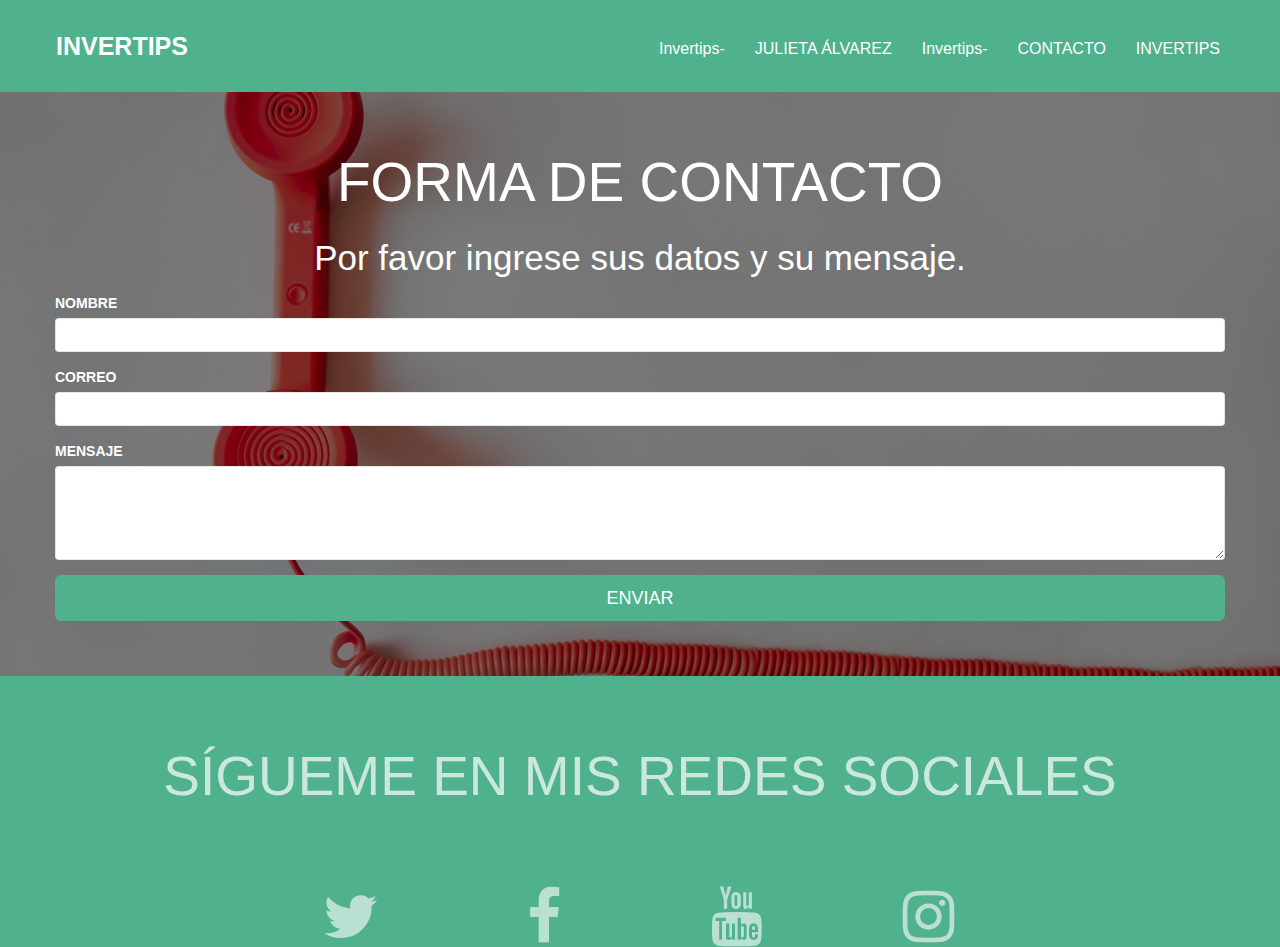
==== contacto.html @ cef417e9 "Background hero" ====
<!doctype html>
<html>
<head>
    <meta charset="utf-8">
    <meta name="keywords" content="">
    <meta name="description" content="">
    <meta name="viewport" content="width=device-width, initial-scale=1, user-scalable=0">
    <link rel="shortcut icon" type="image/png" href="favicon.png">
    
	<link rel="stylesheet" type="text/css" href="./css/bootstrap.min.css">
	<link rel="stylesheet" type="text/css" href="style.css">
	<link rel="stylesheet" href="./css/animate.min.css"><link rel="stylesheet" href="./css/font-awesome.min.css">
    
	<script src="./js/jquery-2.1.0.min.js"></script>
	<script src="./js/bootstrap.min.js"></script>
	<script src="./js/blocs.min.js"></script>
	<script src="./js/jqBootstrapValidation.js"></script>
	<script src="./js/formHandler.js"></script>
    <title>Contacto</title>

    
<!-- Google Analytics -->
 
<!-- Google Analytics END -->
    
</head>
<body>
<!-- Main container -->
<div class="page-container">
    
<!-- bloc-7 -->
<div class="bloc bgc-mint d-bloc" id="bloc-7">
	<div class="container bloc-sm">
		<nav class="navbar row">
			<div class="navbar-header">
				<a class="navbar-brand ltc-white" href="index.html">INVERTIPS</a>
				<button id="nav-toggle" type="button" class="ui-navbar-toggle navbar-toggle" data-toggle="collapse" data-target=".navbar-1">
					<span class="sr-only">Toggle navigation</span><span class="icon-bar"></span><span class="icon-bar"></span><span class="icon-bar"></span>
				</button>
			</div>
			<div class="collapse navbar-collapse navbar-1">
				<ul class="site-navigation nav navbar-nav">
					<li>
						<a href="index.html" class="ltc-white">Invertips-</a>
					</li>
					<li>
						<a href="julieta-álvarez.html" class="ltc-white">JULIETA ÁLVAREZ</a>
					</li>
					<li>
						<a href="index.html" class="ltc-white">Invertips-</a>
					</li>
					<li>
						<a href="contacto.html" class="ltc-white">CONTACTO</a>
					</li>
					<li>
						<a href="https://www.youtube.com/channel/UCldib65BboU4khvC7EF3IYQ" class="ltc-white" id="pl-undefined" target="_blank">INVERTIPS</a>
					</li>
				</ul>
			</div>
		</nav>
	</div>
</div>
<!-- bloc-7 END -->

<!-- bloc-8 -->
<div class="bloc bg-telefono bloc-bg-texture texture-darken tc-white bgc-white l-bloc" id="bloc-8">
	<div class="container bloc-md">
		<div class="row">
			<div class="col-sm-12">
				<form id="form_1" novalidate success-msg="Your message has been sent." fail-msg="Sorry it seems that our mail server is not responding, Sorry for the inconvenience!">
					<h3 class="mg-md text-center ">
						FORMA DE CONTACTO
					</h3>
					<p class="text-center ">
						Por favor ingrese sus datos y su mensaje.<br>
					</p>
					<div class="form-group">
						<label>
							NOMBRE
						</label>
						<input id="name" class="form-control" required />
					</div>
					<div class="form-group">
						<label>
							CORREO
						</label>
						<input id="email" class="form-control" type="email" required />
					</div>
					<div class="form-group">
						<label>
							MENSAJE
						</label><textarea id="message" class="form-control" rows="4" cols="50" required></textarea>
					</div> 
					<button class="bloc-button btn btn-lg btn-block btn-mint" type="submit">
						ENVIAR
					</button>
				</form>
			</div>
		</div>
	</div>
</div>
<!-- bloc-8 END -->

<!-- bloc-9 -->
<div class="bloc bgc-mint d-bloc" id="bloc-9">
	<div class="container">
		<div class="row">
			<div class="col-sm-12">
				<h2 class="mg-md  text-center">
					<br>SÍGUEME EN MIS REDES SOCIALES<br><br>
				</h2>
			</div>
		</div>
	</div>
</div>
<!-- bloc-9 END -->

<!-- bloc-10 -->
<div class="bloc bgc-mint d-bloc" id="bloc-10">
	<div class="container">
		<div class="row">
			<div class="col-xs-12 col-md-8 col-md-offset-2">
				<div class="col-sm-3">
					<div class="text-center">
						<a class="social-lg" href="https://twitter.com/invertips" target="_blank"><span class="fa fa-twitter icon-lg"></span></a>
					</div>
				</div>
				<div class="col-sm-3">
					<div class="text-center">
						<a class="social-lg" href="https://www.facebook.com/Invertips-217213852042741/" target="_blank"><span class="fa fa-facebook icon-lg"></span></a>
					</div>
				</div>
				<div class="col-sm-3">
					<div class="text-center">
						<a class="social-lg" href="https://www.youtube.com/channel/UCldib65BboU4khvC7EF3IYQ" target="_blank"><span class="fa fa-youtube icon-lg"></span></a>
					</div>
				</div>
				<div class="col-sm-3">
					<div class="text-center">
						<a class="social-lg" href="https://www.instagram.com/invertips/" target="_blank"><span class="fa fa-instagram icon-lg"></span></a>
					</div>
				</div>
			</div>
		</div>
	</div>
</div>
<!-- bloc-10 END -->

<!-- ScrollToTop Button -->
<a class="bloc-button btn btn-d scrollToTop" onclick="scrollToTarget('1')"><span class="fa fa-chevron-up"></span></a>
<!-- ScrollToTop Button END-->


</div>
<!-- Main container END -->
    

</body>
</html>
---- style.css ----
/*-----------------------------------------------------------------------------------
	    INVERTIPS 2.0
        Built with Blocs
-----------------------------------------------------------------------------------*/

body{
	margin:0;
	padding:0;
    background:#FFF;
    overflow-x:hidden;
    -webkit-font-smoothing: antialiased;
    -moz-osx-font-smoothing: grayscale;
}
a:hover{text-decoration: none; cursor:pointer;}

a,button{outline: none!important;} /* Prevent ugly blue glow on chrome and safari */

#page-loading-blocs-notifaction{position: fixed;top: 0;bottom: 0;width: 100%;z-index:100000;background:#FFFFFF url("img/pageload-spinner.gif") no-repeat center center;}

/* = Blocs
-------------------------------------------------------------- */

.bloc{
	width:100%;
	clear:both;
	background: 50% 50% no-repeat;
	padding:0 50px;
	-webkit-background-size: cover;
	-moz-background-size: cover;
	-o-background-size: cover;
	background-size: cover;
	position:relative;
}
.bloc .container{
	padding-left:0;
	padding-right:0;
}


/* Sizes */

.bloc-lg{
	padding:100px 50px;
}
.bloc-md{
	padding:50px;
}
.bloc-sm{
	padding:20px 50px;
}

/* = Full Screen Blocs 
-------------------------------------------------------------- */

.bloc-fill-screen{
	padding-top:0;
	position: relative;
	height: inherit;
}
.bloc-fill-screen > .container{
	position:relative;
	top:50%;
	transform:translateY(-50%);
	-webkit-transform:translateY(-50%);
}
.bloc-fill-screen .fill-bloc-top-edge, .bloc-fill-screen .fill-bloc-bottom-edge{
	position: absolute;
	margin: 20px auto;
	left: 0;
	right: 0;
	z-index: 1;
	transform: none;
}
.bloc-fill-screen .fill-bloc-top-edge{
	top:0;
}
.bloc-fill-screen .fill-bloc-bottom-edge{
	top: initial;
	bottom: 20px;
}
.blocs-hero-btn-dwn{
	width: 58px;
	height: 58px;
	display: block;
	margin:0 auto;
	line-height: 58px;
	padding: 0;
	border-radius: 50%;
	text-align: center;
	font-size: 18px;
	color: rgba(255,255,255,.8);
	background: rgba(0,0,0,.6);
	border:0;
}
.blocs-hero-btn-dwn:hover{
	color: rgba(255,255,255,1);
}


/* Background Textures */

.bloc-bg-texture::before{
	content:"";
	background-size: 2px 2px;
	position: absolute;
	top: 0;
	bottom: 0;
	left:0;
	right:0;
}
.texture-darken::before{
	background: rgba(0,0,0,0.5);
}


/* Dark theme */

.d-bloc{
	color:rgba(255,255,255,.7);
}
.d-bloc button:hover{
	color:rgba(255,255,255,.9);
}
.d-bloc .icon-round,.d-bloc .icon-square,.d-bloc .icon-rounded,.d-bloc .icon-semi-rounded-a,.d-bloc .icon-semi-rounded-b{
	border-color:rgba(255,255,255,.9);
}
.d-bloc .divider-h span{
	border-color:rgba(255,255,255,.2);
}
.d-bloc .a-btn,.d-bloc .navbar a,.d-bloc .navbar-brand, .d-bloc a .icon-sm, .d-bloc a .icon-md, .d-bloc a .icon-lg, .d-bloc a .icon-xl, .d-bloc h1 a, .d-bloc h2 a, .d-bloc h3 a, .d-bloc h4 a, .d-bloc h5 a, .d-bloc h6 a, .d-bloc p a{
	color:rgba(255,255,255,.6);
}
.d-bloc .a-btn:hover,.d-bloc .navbar a:hover,.d-bloc .navbar-brand:hover,.d-bloc a:hover .icon-sm, .d-bloc a:hover .icon-md, .d-bloc a:hover .icon-lg, .d-bloc a:hover .icon-xl, .d-bloc h1 a:hover, .d-bloc h2 a:hover, .d-bloc h3 a:hover, .d-bloc h4 a:hover, .d-bloc h5 a:hover, .d-bloc h6 a:hover, .d-bloc p a:hover{
	color:rgba(255,255,255,1);
}
.d-bloc .navbar-toggle .icon-bar{
	background:rgba(255,255,255,1);
}
.d-bloc .btn-wire,.d-bloc .btn-wire:hover{
	color:rgba(255,255,255,1);
	border-color:rgba(255,255,255,1);
}
.d-bloc .panel{
	color:rgba(0,0,0,.5);
}
.d-bloc .panel button:hover{
	color:rgba(0,0,0,.7);
}
.d-bloc .panel icon{
	border-color:rgba(0,0,0,.7);
}
.d-bloc .panel .divider-h span{
	border-color:rgba(0,0,0,.1);
}
.d-bloc .panel .a-btn{
	color:rgba(0,0,0,.6);
}
.d-bloc .panel .a-btn:hover{
	color:rgba(0,0,0,1);
}
.d-bloc .panel .btn-wire, .d-bloc .panel .btn-wire:hover{
	color:rgba(0,0,0,.7);
	border-color:rgba(0,0,0,.3);
}


/* Light theme */

.d-bloc .panel,.l-bloc{
	color:rgba(0,0,0,.5);
}
.d-bloc .panel button:hover,.l-bloc button:hover{
	color:rgba(0,0,0,.7);
}
.l-bloc .icon-round,.l-bloc .icon-square,.l-bloc .icon-rounded,.l-bloc .icon-semi-rounded-a,.l-bloc .icon-semi-rounded-b{
	border-color:rgba(0,0,0,.7);
}
.d-bloc .panel .divider-h span,.l-bloc .divider-h span{
	border-color:rgba(0,0,0,.1);
}
.d-bloc .panel .a-btn,.l-bloc .a-btn,.l-bloc .navbar a,.l-bloc .navbar-brand,.l-bloc a .icon-sm, .l-bloc a .icon-md, .l-bloc a .icon-lg, .l-bloc a .icon-xl, .l-bloc h1 a, .l-bloc h2 a, .l-bloc h3 a, .l-bloc h4 a, .l-bloc h5 a, .l-bloc h6 a, .l-bloc p a{
	color:rgba(0,0,0,.6);
}
.d-bloc .panel .a-btn:hover,.l-bloc .a-btn:hover,.l-bloc .navbar a:hover, .l-bloc .navbar-brand:hover, .l-bloc a:hover .icon-sm, .l-bloc a:hover .icon-md, .l-bloc a:hover .icon-lg, .l-bloc a:hover .icon-xl, .l-bloc h1 a:hover, .l-bloc h2 a:hover, .l-bloc h3 a:hover, .l-bloc h4 a:hover, .l-bloc h5 a:hover, .l-bloc h6 a:hover, .l-bloc p a:hover{
	color:rgba(0,0,0,1);
}
.l-bloc .navbar-toggle .icon-bar{
	color:rgba(0,0,0,.6);
}
.d-bloc .panel .btn-wire,.d-bloc .panel .btn-wire:hover,.l-bloc .btn-wire,.l-bloc .btn-wire:hover{
	color:rgba(0,0,0,.7);
	border-color:rgba(0,0,0,.3);
}

/* Row Margin Offsets */

.voffset-md{
	margin-top:50px;
}

/* Bloc text custom styling */

#bloc-0 p{
	font-size: 29px;
}
#bloc-1 h3{
	font-size: 45px;
}
#bloc-2 p{
	font-size: 19px;
}
#bloc-3 h3{
	font-size: 35px;
}
#bloc-3 p{
	font-size: 30px;
}
#bloc-5 h3{
	font-size: 35px;
}
#bloc-5 p{
	font-size: 20px;
}
#bloc-8 h3{
	font-size: 55px;
}
#bloc-8 p{
	font-size: 35px;
}
#bloc-9 h2{
	font-size: 55px;
}
#bloc-11 h3{
	font-size: 35px;
}
#bloc-12 h3{
	font-size: 55px;
}
#bloc-12 p{
	font-size: 35px;
}
#bloc-13 h2{
	font-size: 55px;
}
#bloc-15 h3{
	font-size: 20px;
}

/* = NavBar
-------------------------------------------------------------- */

.navbar{
	margin-bottom: 0;
	z-index:1;
}
.navbar-brand{
	height:auto;
	padding:3px 15px;
	font-size:25px;
	font-weight:normal;
	font-weight:600;
	line-height:44px;
}
.navbar-brand img{
	max-height: 200px;
	margin: 0 5px 0 0;
	display:inline;
}
.nav-center .navbar-brand img{
	margin:0;
}
.navbar .nav{
	padding-top: 2px;
	margin-right: -16px;
	float:right;
	z-index:1;
}
.nav > li{
	float:left;
	margin-top:4px;
	font-size:16px;
}
.navbar-nav .open .dropdown-menu > li > a{
	text-align: inherit;
}
.nav > li a:hover, .nav > li a:focus{
	background:transparent;
}
.navbar-toggle{
	margin: 10px 10px 0 0;
	border: 0px;
}
.navbar-toggle:hover{
	background:transparent!important;
}
.navbar-toggle .icon-bar{
	background-color: rgba(0,0,0,.5);
	width: 26px;
}
 /* Inverted navbar */

.nav-invert .navbar .nav{
	float:left;
}
.nav-invert .navbar-header, .nav-invert .navbar-brand{
	float:right;
}
@media (min-width: 768px){
	.site-navigation{
		position:absolute;
		top:50%;
		right:20px;
		transform:translate(0, -50%);
		-webkit-transform:translateY(-50%);
	}
	.nav > li .dropdown-menu a,.nav > li .dropdown-menu a:hover{
		color:#484848;
	}
	.nav-invert .site-navigation{
		left:0;
		right:0;
	}
	.nav-center{
		text-align:center;
	}
	.nav-center .navbar-header{
		width:100%;
	}
	.nav-center .navbar-header, .nav-center .navbar-brand, .nav-center .nav > li{
		float: none;
		display:inline-block;
	}
	.nav-center .site-navigation{
		position:relative;
		width:100%;
		margin-top:20px;
	}
.nav-center.mini-nav .navbar-toggle{
	float:none;
	margin: 10px auto 0;
	}
}
.nav > li > .dropdown a{
	background: none!important;
	display: block;
	padding: 14px 15px;
}

nav .caret{
	margin: 0 5px;
}
/* Dropdown Menus SubMenu */
	.dropdown-menu .dropdown-menu{
	top:-8px;
	left:100%;
}
.dropdown-menu .dropmenu-flow-right{
	top:100%;
	left:0;
	margin-left: -1px;
	border-top-left-radius: 0;
	border-top-right-radius: 0;
}
.dropdown-menu .dropdown span{
	border: 4px solid black;
	border-top-color:transparent;
	border-right-color:transparent;
	border-bottom-color:transparent;
	margin: 6px -5px 0 0!important;
	float: right;
}
/* = Sticky Nav
-------------------------------------------------------------- */

.sticky-nav.sticky{
	position:fixed;
	top:0;
	z-index:1000;
	box-shadow:0 1px 2px rgba(0,0,0,.3);
	 transition: all .2s ease-out;
}
.fill-bloc-top-edge.sticky{
	background-color:rgb(80, 177, 141);
	width:100%;
	max-width: 100%;
	margin-top: 0;
	padding: 20px;
}
.fill-bloc-top-edge.sticky .navbar{
	max-width: 1170px;
	margin: 0 auto;
}

/* = Bric adjustment margins
-------------------------------------------------------------- */

.mg-sm{
	margin-top:10px;
	margin-bottom:5px;
}
.mg-md{
	margin-top:10px;
	margin-bottom:20px;
}
.mg-lg{
	margin-top:10px;
	margin-bottom:40px;
}

/* = Buttons
-------------------------------------------------------------- */

.btn{
	margin: 0 5px 5px 0;
}
.btn.pull-right{
	margin: 0 0 5px 5px;
}
.btn-d,.btn-d:hover,.btn-d:focus{
	color:#FFF;
	background:rgba(0,0,0,.3);
}

/* Prevent ugly blue glow on chrome and safari */
button{
	outline: none!important;
}

.btn .caret{
	margin:0 0 0 5px}.dropdown a .caret{
	margin:0 0 0 5px}.btn-dropdown .dropdown-menu .dropdown{
	padding: 3px 20px;
}

/* = Icons
-------------------------------------------------------------- */
.icon-lg{
	font-size:60px!important;
}


/* = Text & Icon Styles
-------------------------------------------------------------- */
.glow-t{
	text-shadow:0 0 10px #FFF;
}


.panel-sq, .panel-sq .panel-heading, .panel-sq .panel-footer{
	border-radius:0;
}
.panel-rd{
	border-radius:30px;
}
.panel-rd .panel-heading{
	border-radius:29px 29px 0 0;
}
.panel-rd .panel-footer{
	border-radius:0 0 29px 29px;
}


/* = Forms
-------------------------------------------------------------- */

.form-control{
	border-color:rgba(0,0,0,.1);
	box-shadow:none;
}

/* iFrame */

iframe{
	border:0;
}


/* ScrollToTop button */

.scrollToTop{
	width:40px;
	height:40px;
	position:fixed;
	bottom:20px;
	right:20px;
	opacity: 0;
	z-index: 500;
	transition: all .3s ease-in-out;
}
.scrollToTop span{
	margin-top: 6px;
}
.showScrollTop{
	font-size: 14px;
	opacity: 1;
}

/* = Custom Styling
-------------------------------------------------------------- */

h1,h2,h3,h4,h5,h6,p,label,.btn,a{
	font-family:"Helvetica";
}
.container{
	max-width:1170px;
}
.hero-bloc-text{
	font-size:55px;
}
.hero-bloc-text-sub{
	font-size:36px;
}
.statement-bloc-text{
	line-height:38px;
	font-style:italic;
	font-size:28px;
	text-align:center;
	font-weight:lighter;
}

/* = Colour
-------------------------------------------------------------- */

/* Background colour styles */

.bgc-mint{
	background-color:#50B18D;
}
.bgc-white{
	background-color:#ffffff;
}
/* Text colour styles */

.tc-white{
	color:#ffffff!important;
}
.tc-outer-space{
	color:#47454A!important;
}
/* Button colour styles */

.btn-mint{
	background:#50B18D;
	color:#FFFFFF!important;
}
.btn-mint:hover{
	background:#408e71;
	color:#FFFFFF!important;
}
.btn-carmine-pink{
	background:#E7594D;
	color:#FFFFFF!important;
}
.btn-carmine-pink:hover{
	background:#b9473e;
	color:#FFFFFF!important;
}
/* Link colour styles */

.ltc-white{
	color:#ffffff!important;
}
.ltc-white:hover{
	color:#ffffff!important;
}
/* Icon colour styles */

.icon-white{
	color:#ffffff!important;
	border-color:#ffffff!important;
}

/* Bloc image backgrounds */

.bg-IMG-7798-squashed{
	background-image:url("img/IMG_7798-squashed.JPG");
}
.bg-telefono{
	background-image:url("img/telefono.jpg");
}
.bg-telefono{
	background-image:url('img/telefono.jpg');
}
.bg--MG-7589-squashed{
	background-image:url('img/_MG_7589-squashed.JPG');
}



/* = Mobile adjustments 
-------------------------------------------------------------- */
@media (max-width: 1024px)
{
    .bloc{
        padding-left: 20px; 
        padding-right: 20px;  
    }
    .bloc.full-width-bloc, .bloc-tile-2.full-width-bloc .container, .bloc-tile-3.full-width-bloc .container, .bloc-tile-4.full-width-bloc .container{
        padding-left: 0; 
        padding-right: 0;  
    }
}
@media (max-width: 992px) and (min-width: 768px)
{
    .navbar .nav{
		max-width:80%
    }
	.nav-center.navbar .nav{
		max-width:100%
    }
}
@media only screen and (min-device-width : 768px) and (max-device-width : 1024px) and (orientation : landscape) {.b-parallax{background-attachment:scroll;}}
@media (max-width: 768px)
{
    .container{width:100%;}
    .b-parallax{background-attachment:scroll;}
    .page-container, #hero-bloc{overflow-x: hidden;position: relative;} /* Prevent unwanted side scroll on mobile */
    .bloc-group, .bloc-group .bloc{display:block;width:100%;}
    .bloc-tile-2 .container, .bloc-tile-3 .container, .bloc-tile-4 .container{padding-left: 10px;padding-right: 10px;}
}
@media (max-width: 767px)
{
    .page-container{
        overflow-x: hidden;
        position:relative;
    }
    h1,h2,h3,h4,h5,h6,p,#disqus_thread{
        padding-left:10px!important; 
        padding-right:10px!important; 
    }
    #hero-bloc h1{
        font-size:40px;
    }
    #hero-bloc h2{
        font-size:34px;
    }
    #hero-bloc h3{
        font-size:25px;
    }
    .b-parallax{
        background-attachment:scroll;
    }
    .navbar .nav{
        padding-top: 0;
        border-top:1px solid rgba(0,0,0,.2);
        float:none!important;
    }
    .navbar.row{
        margin-left: 0;
        margin-right: 0;
    }
    .site-navigation{
	   position:inherit;
	   transform:none;
	   -webkit-transform:none;
	   -ms-transform:none;
    }  
    .nav > li{
        margin-top: 0;
        border-bottom:1px solid rgba(0,0,0,.1);
        background:rgba(0,0,0,.05);
        text-align: left;
        padding-left:15px;
        width:100%;
    }
    .nav > li:hover{
        background:rgba(0,0,0,.08);
    }
    .dropdown .dropdown a .caret{   
        float: none;
        margin: 5px 0 0 10px!important;
        border: 4px solid black;
        border-bottom-color: transparent;
        border-right-color: transparent;
        border-left-color: transparent;
    }
    
    #hero-bloc .navbar .nav{
        background:rgba(0,0,0,.8);
    }
    #hero-bloc .navbar .nav a{
        color:rgba(255,255,255,.6);
    }
    .hero{
        padding:50px 0;
    }
    .hero-nav{
        left:-1px;
        right:-1px;
    }
    .navbar-collapse{
        padding:0;
        overflow-x: hidden;
        -webkit-box-shadow: none;
        box-shadow: none;
    }
    .navbar-brand img{
        max-height: 40px;
        width:auto;   
    }
    .nav-invert .navbar-header{
        float: none;
        width:100%;
    }
    .nav-invert .navbar-toggle{
        float:left; 
    }
    .bloc-xxl,.bloc-xl,.bloc-lg{
        padding: 40px 0;
    }
    .bloc-sm,.bloc-md{
        padding-left: 0; 
        padding-right: 0;
    }
    .a-block{
        padding:0 10px;
    }
    .btn-dwn{
       display:none; 
    }
    .voffset{
        margin-top:5px;
    }
    .voffset-md{
        margin-top:20px;
    }
    .voffset-lg{
        margin-top:30px;
    }
    form{
        padding:5px;
    }
    .close-lightbox{
        display:inline-block;
    }
    .video-bg-container{
        display:none;
    }
    .blocsapp-device-iphone5{
	   background-size: 216px 425px;
	   padding-top:60px;
	   width:216px;
	   height:425px;
    }
    .blocsapp-device-iphone5 img{
	   width: 180px;
	   height: 320px;
    }
}

@media (max-width: 400px)
{    
    .bloc{
        padding-left: 0; 
        padding-right: 0;  
        -webkit-background-size: auto 200%;
        -moz-background-size: auto 200%;
        -o-background-size: auto 200%;
        background-size: auto 200%;
    }
}
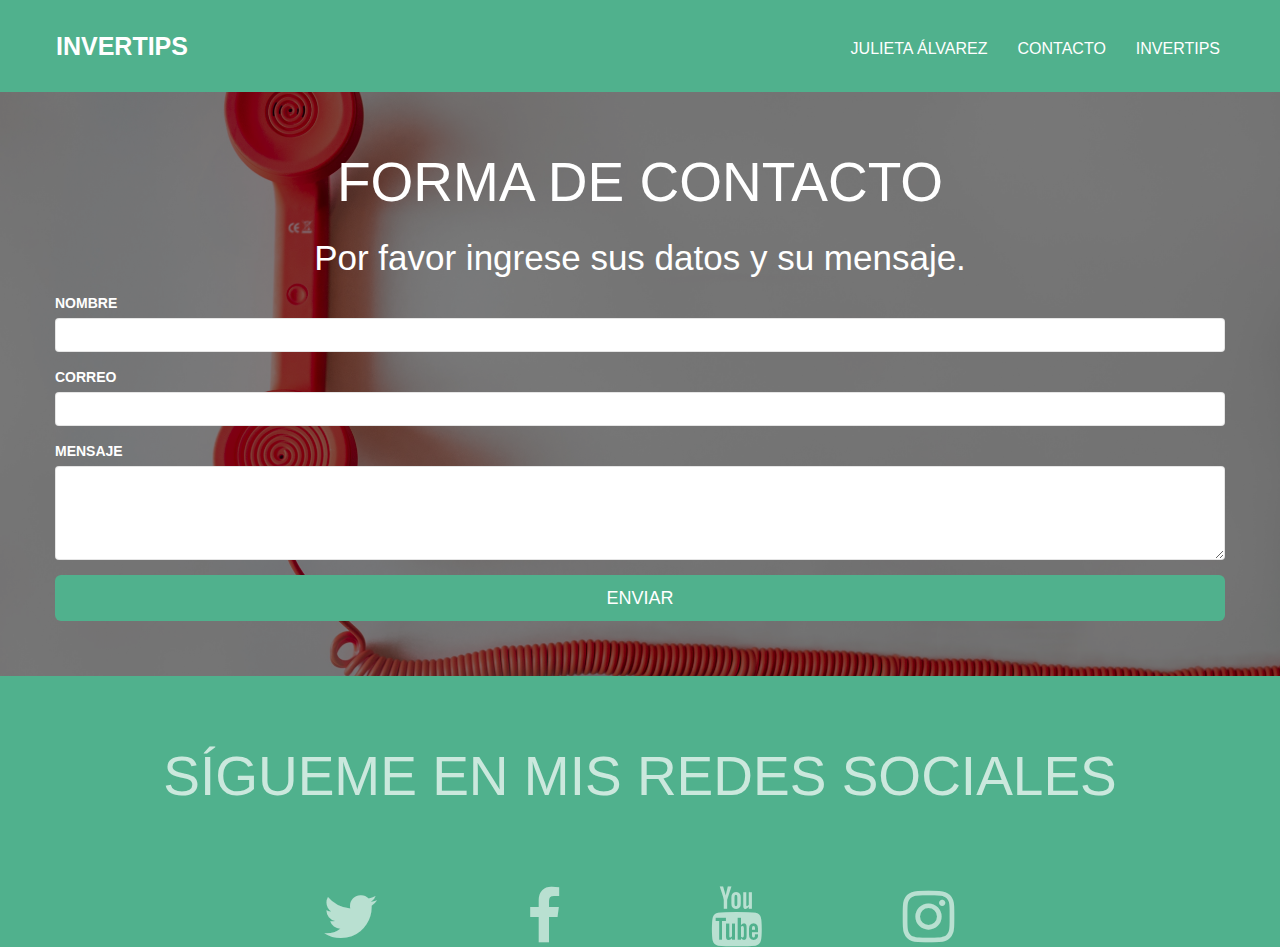
==== commit 8bde8966: "update" ====
--- a/contacto.html
+++ b/contacto.html
@@ -1,159 +1 @@
-<!doctype html>
-<html>
-<head>
-    <meta charset="utf-8">
-    <meta name="keywords" content="">
-    <meta name="description" content="">
-    <meta name="viewport" content="width=device-width, initial-scale=1, user-scalable=0">
-    <link rel="shortcut icon" type="image/png" href="favicon.png">
-    
-	<link rel="stylesheet" type="text/css" href="./css/bootstrap.min.css">
-	<link rel="stylesheet" type="text/css" href="style.css">
-	<link rel="stylesheet" href="./css/animate.min.css"><link rel="stylesheet" href="./css/font-awesome.min.css">
-    
-	<script src="./js/jquery-2.1.0.min.js"></script>
-	<script src="./js/bootstrap.min.js"></script>
-	<script src="./js/blocs.min.js"></script>
-	<script src="./js/jqBootstrapValidation.js"></script>
-	<script src="./js/formHandler.js"></script>
-    <title>Contacto</title>
-
-    
-<!-- Google Analytics -->
- 
-<!-- Google Analytics END -->
-    
-</head>
-<body>
-<!-- Main container -->
-<div class="page-container">
-    
-<!-- bloc-7 -->
-<div class="bloc bgc-mint d-bloc" id="bloc-7">
-	<div class="container bloc-sm">
-		<nav class="navbar row">
-			<div class="navbar-header">
-				<a class="navbar-brand ltc-white" href="index.html">INVERTIPS</a>
-				<button id="nav-toggle" type="button" class="ui-navbar-toggle navbar-toggle" data-toggle="collapse" data-target=".navbar-1">
-					<span class="sr-only">Toggle navigation</span><span class="icon-bar"></span><span class="icon-bar"></span><span class="icon-bar"></span>
-				</button>
-			</div>
-			<div class="collapse navbar-collapse navbar-1">
-				<ul class="site-navigation nav navbar-nav">
-					<li>
-						<a href="index.html" class="ltc-white">Invertips-</a>
-					</li>
-					<li>
-						<a href="julieta-álvarez.html" class="ltc-white">JULIETA ÁLVAREZ</a>
-					</li>
-					<li>
-						<a href="index.html" class="ltc-white">Invertips-</a>
-					</li>
-					<li>
-						<a href="contacto.html" class="ltc-white">CONTACTO</a>
-					</li>
-					<li>
-						<a href="https://www.youtube.com/channel/UCldib65BboU4khvC7EF3IYQ" class="ltc-white" id="pl-undefined" target="_blank">INVERTIPS</a>
-					</li>
-				</ul>
-			</div>
-		</nav>
-	</div>
-</div>
-<!-- bloc-7 END -->
-
-<!-- bloc-8 -->
-<div class="bloc bg-telefono bloc-bg-texture texture-darken tc-white bgc-white l-bloc" id="bloc-8">
-	<div class="container bloc-md">
-		<div class="row">
-			<div class="col-sm-12">
-				<form id="form_1" novalidate success-msg="Your message has been sent." fail-msg="Sorry it seems that our mail server is not responding, Sorry for the inconvenience!">
-					<h3 class="mg-md text-center ">
-						FORMA DE CONTACTO
-					</h3>
-					<p class="text-center ">
-						Por favor ingrese sus datos y su mensaje.<br>
-					</p>
-					<div class="form-group">
-						<label>
-							NOMBRE
-						</label>
-						<input id="name" class="form-control" required />
-					</div>
-					<div class="form-group">
-						<label>
-							CORREO
-						</label>
-						<input id="email" class="form-control" type="email" required />
-					</div>
-					<div class="form-group">
-						<label>
-							MENSAJE
-						</label><textarea id="message" class="form-control" rows="4" cols="50" required></textarea>
-					</div> 
-					<button class="bloc-button btn btn-lg btn-block btn-mint" type="submit">
-						ENVIAR
-					</button>
-				</form>
-			</div>
-		</div>
-	</div>
-</div>
-<!-- bloc-8 END -->
-
-<!-- bloc-9 -->
-<div class="bloc bgc-mint d-bloc" id="bloc-9">
-	<div class="container">
-		<div class="row">
-			<div class="col-sm-12">
-				<h2 class="mg-md  text-center">
-					<br>SÍGUEME EN MIS REDES SOCIALES<br><br>
-				</h2>
-			</div>
-		</div>
-	</div>
-</div>
-<!-- bloc-9 END -->
-
-<!-- bloc-10 -->
-<div class="bloc bgc-mint d-bloc" id="bloc-10">
-	<div class="container">
-		<div class="row">
-			<div class="col-xs-12 col-md-8 col-md-offset-2">
-				<div class="col-sm-3">
-					<div class="text-center">
-						<a class="social-lg" href="https://twitter.com/invertips" target="_blank"><span class="fa fa-twitter icon-lg"></span></a>
-					</div>
-				</div>
-				<div class="col-sm-3">
-					<div class="text-center">
-						<a class="social-lg" href="https://www.facebook.com/Invertips-217213852042741/" target="_blank"><span class="fa fa-facebook icon-lg"></span></a>
-					</div>
-				</div>
-				<div class="col-sm-3">
-					<div class="text-center">
-						<a class="social-lg" href="https://www.youtube.com/channel/UCldib65BboU4khvC7EF3IYQ" target="_blank"><span class="fa fa-youtube icon-lg"></span></a>
-					</div>
-				</div>
-				<div class="col-sm-3">
-					<div class="text-center">
-						<a class="social-lg" href="https://www.instagram.com/invertips/" target="_blank"><span class="fa fa-instagram icon-lg"></span></a>
-					</div>
-				</div>
-			</div>
-		</div>
-	</div>
-</div>
-<!-- bloc-10 END -->
-
-<!-- ScrollToTop Button -->
-<a class="bloc-button btn btn-d scrollToTop" onclick="scrollToTarget('1')"><span class="fa fa-chevron-up"></span></a>
-<!-- ScrollToTop Button END-->
-
-
-</div>
-<!-- Main container END -->
-    
-
-</body>
-</html>
+<!doctype html><html><head> <meta charset="utf-8"> <meta name="keywords" content=""> <meta name="description" content=""> <meta name="viewport" content="width=device-width, initial-scale=1, user-scalable=0"> <link rel="shortcut icon" type="image/png" href="favicon.png"> <link rel="stylesheet" type="text/css" href="./css/bootstrap.min.css"><link rel="stylesheet" type="text/css" href="style.css"><link rel="stylesheet" href="./css/animate.min.css"><link rel="stylesheet" href="./css/font-awesome.min.css"> <script src="./js/jquery-2.1.0.min.js"></script><script src="./js/bootstrap.min.js"></script><script src="./js/blocs.min.js"></script><script src="./js/jqBootstrapValidation.js"></script><script src="./js/formHandler.js"></script> <title>Contacto</title> <!-- Google Analytics --> <!-- Google Analytics END --> </head><body><!-- Main container --><div class="page-container"> <!-- bloc-7 --><div class="bloc bgc-mint d-bloc" id="bloc-7"><div class="container bloc-sm"><nav class="navbar row"><div class="navbar-header"><a class="navbar-brand ltc-white" href="index.html">INVERTIPS</a><button id="nav-toggle" type="button" class="ui-navbar-toggle navbar-toggle" data-toggle="collapse" data-target=".navbar-1"><span class="sr-only">Toggle navigation</span><span class="icon-bar"></span><span class="icon-bar"></span><span class="icon-bar"></span></button></div><div class="collapse navbar-collapse navbar-1"><ul class="site-navigation nav navbar-nav"><li><a href="julieta-álvarez.html" class="ltc-white">JULIETA ÁLVAREZ</a></li><li><a href="contacto.html" class="ltc-white">CONTACTO</a></li><li><a href="https://www.youtube.com/channel/UCldib65BboU4khvC7EF3IYQ" class="ltc-white" id="pl-undefined" target="_blank">INVERTIPS</a></li></ul></div></nav></div></div><!-- bloc-7 END --><!-- bloc-8 --><div class="bloc bg-telefono bloc-bg-texture texture-darken tc-white bgc-white l-bloc" id="bloc-8"><div class="container bloc-md"><div class="row"><div class="col-sm-12"><form id="form_1" novalidate success-msg="Your message has been sent." fail-msg="Sorry it seems that our mail server is not responding, Sorry for the inconvenience!"><h3 class="mg-md text-center ">FORMA DE CONTACTO</h3><p class="text-center ">Por favor ingrese sus datos y su mensaje.<br></p><div class="form-group"><label>NOMBRE</label><input id="name" class="form-control" required /></div><div class="form-group"><label>CORREO</label><input id="email" class="form-control" type="email" required /></div><div class="form-group"><label>MENSAJE</label><textarea id="message" class="form-control" rows="4" cols="50" required></textarea></div> <button class="bloc-button btn btn-lg btn-block btn-mint" type="submit">ENVIAR</button></form></div></div></div></div><!-- bloc-8 END --><!-- bloc-9 --><div class="bloc bgc-mint d-bloc" id="bloc-9"><div class="container"><div class="row"><div class="col-sm-12"><h2 class="mg-md  text-center"><br>SÍGUEME EN MIS REDES SOCIALES<br><br></h2></div></div></div></div><!-- bloc-9 END --><!-- bloc-10 --><div class="bloc bgc-mint d-bloc" id="bloc-10"><div class="container"><div class="row"><div class="col-xs-12 col-md-8 col-md-offset-2"><div class="col-sm-3"><div class="text-center"><a class="social-lg" href="https://twitter.com/invertips" target="_blank"><span class="fa fa-twitter icon-lg"></span></a></div></div><div class="col-sm-3"><div class="text-center"><a class="social-lg" href="https://www.facebook.com/Invertips-217213852042741/" target="_blank"><span class="fa fa-facebook icon-lg"></span></a></div></div><div class="col-sm-3"><div class="text-center"><a class="social-lg" href="https://www.youtube.com/channel/UCldib65BboU4khvC7EF3IYQ" target="_blank"><span class="fa fa-youtube icon-lg"></span></a></div></div><div class="col-sm-3"><div class="text-center"><a class="social-lg" href="https://www.instagram.com/invertips/" target="_blank"><span class="fa fa-instagram icon-lg"></span></a></div></div></div></div></div></div><!-- bloc-10 END --><!-- ScrollToTop Button --><a class="bloc-button btn btn-d scrollToTop" onclick="scrollToTarget('1')"><span class="fa fa-chevron-up"></span></a><!-- ScrollToTop Button END--></div><!-- Main container END --> </body></html>--- a/style.css
+++ b/style.css
@@ -1,761 +1 @@
-/*-----------------------------------------------------------------------------------
-	    INVERTIPS 2.0
-        Built with Blocs
------------------------------------------------------------------------------------*/
-
-body{
-	margin:0;
-	padding:0;
-    background:#FFF;
-    overflow-x:hidden;
-    -webkit-font-smoothing: antialiased;
-    -moz-osx-font-smoothing: grayscale;
-}
-a:hover{text-decoration: none; cursor:pointer;}
-
-a,button{outline: none!important;} /* Prevent ugly blue glow on chrome and safari */
-
-#page-loading-blocs-notifaction{position: fixed;top: 0;bottom: 0;width: 100%;z-index:100000;background:#FFFFFF url("img/pageload-spinner.gif") no-repeat center center;}
-
-/* = Blocs
--------------------------------------------------------------- */
-
-.bloc{
-	width:100%;
-	clear:both;
-	background: 50% 50% no-repeat;
-	padding:0 50px;
-	-webkit-background-size: cover;
-	-moz-background-size: cover;
-	-o-background-size: cover;
-	background-size: cover;
-	position:relative;
-}
-.bloc .container{
-	padding-left:0;
-	padding-right:0;
-}
-
-
-/* Sizes */
-
-.bloc-lg{
-	padding:100px 50px;
-}
-.bloc-md{
-	padding:50px;
-}
-.bloc-sm{
-	padding:20px 50px;
-}
-
-/* = Full Screen Blocs 
--------------------------------------------------------------- */
-
-.bloc-fill-screen{
-	padding-top:0;
-	position: relative;
-	height: inherit;
-}
-.bloc-fill-screen > .container{
-	position:relative;
-	top:50%;
-	transform:translateY(-50%);
-	-webkit-transform:translateY(-50%);
-}
-.bloc-fill-screen .fill-bloc-top-edge, .bloc-fill-screen .fill-bloc-bottom-edge{
-	position: absolute;
-	margin: 20px auto;
-	left: 0;
-	right: 0;
-	z-index: 1;
-	transform: none;
-}
-.bloc-fill-screen .fill-bloc-top-edge{
-	top:0;
-}
-.bloc-fill-screen .fill-bloc-bottom-edge{
-	top: initial;
-	bottom: 20px;
-}
-.blocs-hero-btn-dwn{
-	width: 58px;
-	height: 58px;
-	display: block;
-	margin:0 auto;
-	line-height: 58px;
-	padding: 0;
-	border-radius: 50%;
-	text-align: center;
-	font-size: 18px;
-	color: rgba(255,255,255,.8);
-	background: rgba(0,0,0,.6);
-	border:0;
-}
-.blocs-hero-btn-dwn:hover{
-	color: rgba(255,255,255,1);
-}
-
-
-/* Background Textures */
-
-.bloc-bg-texture::before{
-	content:"";
-	background-size: 2px 2px;
-	position: absolute;
-	top: 0;
-	bottom: 0;
-	left:0;
-	right:0;
-}
-.texture-darken::before{
-	background: rgba(0,0,0,0.5);
-}
-
-
-/* Dark theme */
-
-.d-bloc{
-	color:rgba(255,255,255,.7);
-}
-.d-bloc button:hover{
-	color:rgba(255,255,255,.9);
-}
-.d-bloc .icon-round,.d-bloc .icon-square,.d-bloc .icon-rounded,.d-bloc .icon-semi-rounded-a,.d-bloc .icon-semi-rounded-b{
-	border-color:rgba(255,255,255,.9);
-}
-.d-bloc .divider-h span{
-	border-color:rgba(255,255,255,.2);
-}
-.d-bloc .a-btn,.d-bloc .navbar a,.d-bloc .navbar-brand, .d-bloc a .icon-sm, .d-bloc a .icon-md, .d-bloc a .icon-lg, .d-bloc a .icon-xl, .d-bloc h1 a, .d-bloc h2 a, .d-bloc h3 a, .d-bloc h4 a, .d-bloc h5 a, .d-bloc h6 a, .d-bloc p a{
-	color:rgba(255,255,255,.6);
-}
-.d-bloc .a-btn:hover,.d-bloc .navbar a:hover,.d-bloc .navbar-brand:hover,.d-bloc a:hover .icon-sm, .d-bloc a:hover .icon-md, .d-bloc a:hover .icon-lg, .d-bloc a:hover .icon-xl, .d-bloc h1 a:hover, .d-bloc h2 a:hover, .d-bloc h3 a:hover, .d-bloc h4 a:hover, .d-bloc h5 a:hover, .d-bloc h6 a:hover, .d-bloc p a:hover{
-	color:rgba(255,255,255,1);
-}
-.d-bloc .navbar-toggle .icon-bar{
-	background:rgba(255,255,255,1);
-}
-.d-bloc .btn-wire,.d-bloc .btn-wire:hover{
-	color:rgba(255,255,255,1);
-	border-color:rgba(255,255,255,1);
-}
-.d-bloc .panel{
-	color:rgba(0,0,0,.5);
-}
-.d-bloc .panel button:hover{
-	color:rgba(0,0,0,.7);
-}
-.d-bloc .panel icon{
-	border-color:rgba(0,0,0,.7);
-}
-.d-bloc .panel .divider-h span{
-	border-color:rgba(0,0,0,.1);
-}
-.d-bloc .panel .a-btn{
-	color:rgba(0,0,0,.6);
-}
-.d-bloc .panel .a-btn:hover{
-	color:rgba(0,0,0,1);
-}
-.d-bloc .panel .btn-wire, .d-bloc .panel .btn-wire:hover{
-	color:rgba(0,0,0,.7);
-	border-color:rgba(0,0,0,.3);
-}
-
-
-/* Light theme */
-
-.d-bloc .panel,.l-bloc{
-	color:rgba(0,0,0,.5);
-}
-.d-bloc .panel button:hover,.l-bloc button:hover{
-	color:rgba(0,0,0,.7);
-}
-.l-bloc .icon-round,.l-bloc .icon-square,.l-bloc .icon-rounded,.l-bloc .icon-semi-rounded-a,.l-bloc .icon-semi-rounded-b{
-	border-color:rgba(0,0,0,.7);
-}
-.d-bloc .panel .divider-h span,.l-bloc .divider-h span{
-	border-color:rgba(0,0,0,.1);
-}
-.d-bloc .panel .a-btn,.l-bloc .a-btn,.l-bloc .navbar a,.l-bloc .navbar-brand,.l-bloc a .icon-sm, .l-bloc a .icon-md, .l-bloc a .icon-lg, .l-bloc a .icon-xl, .l-bloc h1 a, .l-bloc h2 a, .l-bloc h3 a, .l-bloc h4 a, .l-bloc h5 a, .l-bloc h6 a, .l-bloc p a{
-	color:rgba(0,0,0,.6);
-}
-.d-bloc .panel .a-btn:hover,.l-bloc .a-btn:hover,.l-bloc .navbar a:hover, .l-bloc .navbar-brand:hover, .l-bloc a:hover .icon-sm, .l-bloc a:hover .icon-md, .l-bloc a:hover .icon-lg, .l-bloc a:hover .icon-xl, .l-bloc h1 a:hover, .l-bloc h2 a:hover, .l-bloc h3 a:hover, .l-bloc h4 a:hover, .l-bloc h5 a:hover, .l-bloc h6 a:hover, .l-bloc p a:hover{
-	color:rgba(0,0,0,1);
-}
-.l-bloc .navbar-toggle .icon-bar{
-	color:rgba(0,0,0,.6);
-}
-.d-bloc .panel .btn-wire,.d-bloc .panel .btn-wire:hover,.l-bloc .btn-wire,.l-bloc .btn-wire:hover{
-	color:rgba(0,0,0,.7);
-	border-color:rgba(0,0,0,.3);
-}
-
-/* Row Margin Offsets */
-
-.voffset-md{
-	margin-top:50px;
-}
-
-/* Bloc text custom styling */
-
-#bloc-0 p{
-	font-size: 29px;
-}
-#bloc-1 h3{
-	font-size: 45px;
-}
-#bloc-2 p{
-	font-size: 19px;
-}
-#bloc-3 h3{
-	font-size: 35px;
-}
-#bloc-3 p{
-	font-size: 30px;
-}
-#bloc-5 h3{
-	font-size: 35px;
-}
-#bloc-5 p{
-	font-size: 20px;
-}
-#bloc-8 h3{
-	font-size: 55px;
-}
-#bloc-8 p{
-	font-size: 35px;
-}
-#bloc-9 h2{
-	font-size: 55px;
-}
-#bloc-11 h3{
-	font-size: 35px;
-}
-#bloc-12 h3{
-	font-size: 55px;
-}
-#bloc-12 p{
-	font-size: 35px;
-}
-#bloc-13 h2{
-	font-size: 55px;
-}
-#bloc-15 h3{
-	font-size: 20px;
-}
-
-/* = NavBar
--------------------------------------------------------------- */
-
-.navbar{
-	margin-bottom: 0;
-	z-index:1;
-}
-.navbar-brand{
-	height:auto;
-	padding:3px 15px;
-	font-size:25px;
-	font-weight:normal;
-	font-weight:600;
-	line-height:44px;
-}
-.navbar-brand img{
-	max-height: 200px;
-	margin: 0 5px 0 0;
-	display:inline;
-}
-.nav-center .navbar-brand img{
-	margin:0;
-}
-.navbar .nav{
-	padding-top: 2px;
-	margin-right: -16px;
-	float:right;
-	z-index:1;
-}
-.nav > li{
-	float:left;
-	margin-top:4px;
-	font-size:16px;
-}
-.navbar-nav .open .dropdown-menu > li > a{
-	text-align: inherit;
-}
-.nav > li a:hover, .nav > li a:focus{
-	background:transparent;
-}
-.navbar-toggle{
-	margin: 10px 10px 0 0;
-	border: 0px;
-}
-.navbar-toggle:hover{
-	background:transparent!important;
-}
-.navbar-toggle .icon-bar{
-	background-color: rgba(0,0,0,.5);
-	width: 26px;
-}
- /* Inverted navbar */
-
-.nav-invert .navbar .nav{
-	float:left;
-}
-.nav-invert .navbar-header, .nav-invert .navbar-brand{
-	float:right;
-}
-@media (min-width: 768px){
-	.site-navigation{
-		position:absolute;
-		top:50%;
-		right:20px;
-		transform:translate(0, -50%);
-		-webkit-transform:translateY(-50%);
-	}
-	.nav > li .dropdown-menu a,.nav > li .dropdown-menu a:hover{
-		color:#484848;
-	}
-	.nav-invert .site-navigation{
-		left:0;
-		right:0;
-	}
-	.nav-center{
-		text-align:center;
-	}
-	.nav-center .navbar-header{
-		width:100%;
-	}
-	.nav-center .navbar-header, .nav-center .navbar-brand, .nav-center .nav > li{
-		float: none;
-		display:inline-block;
-	}
-	.nav-center .site-navigation{
-		position:relative;
-		width:100%;
-		margin-top:20px;
-	}
-.nav-center.mini-nav .navbar-toggle{
-	float:none;
-	margin: 10px auto 0;
-	}
-}
-.nav > li > .dropdown a{
-	background: none!important;
-	display: block;
-	padding: 14px 15px;
-}
-
-nav .caret{
-	margin: 0 5px;
-}
-/* Dropdown Menus SubMenu */
-	.dropdown-menu .dropdown-menu{
-	top:-8px;
-	left:100%;
-}
-.dropdown-menu .dropmenu-flow-right{
-	top:100%;
-	left:0;
-	margin-left: -1px;
-	border-top-left-radius: 0;
-	border-top-right-radius: 0;
-}
-.dropdown-menu .dropdown span{
-	border: 4px solid black;
-	border-top-color:transparent;
-	border-right-color:transparent;
-	border-bottom-color:transparent;
-	margin: 6px -5px 0 0!important;
-	float: right;
-}
-/* = Sticky Nav
--------------------------------------------------------------- */
-
-.sticky-nav.sticky{
-	position:fixed;
-	top:0;
-	z-index:1000;
-	box-shadow:0 1px 2px rgba(0,0,0,.3);
-	 transition: all .2s ease-out;
-}
-.fill-bloc-top-edge.sticky{
-	background-color:rgb(80, 177, 141);
-	width:100%;
-	max-width: 100%;
-	margin-top: 0;
-	padding: 20px;
-}
-.fill-bloc-top-edge.sticky .navbar{
-	max-width: 1170px;
-	margin: 0 auto;
-}
-
-/* = Bric adjustment margins
--------------------------------------------------------------- */
-
-.mg-sm{
-	margin-top:10px;
-	margin-bottom:5px;
-}
-.mg-md{
-	margin-top:10px;
-	margin-bottom:20px;
-}
-.mg-lg{
-	margin-top:10px;
-	margin-bottom:40px;
-}
-
-/* = Buttons
--------------------------------------------------------------- */
-
-.btn{
-	margin: 0 5px 5px 0;
-}
-.btn.pull-right{
-	margin: 0 0 5px 5px;
-}
-.btn-d,.btn-d:hover,.btn-d:focus{
-	color:#FFF;
-	background:rgba(0,0,0,.3);
-}
-
-/* Prevent ugly blue glow on chrome and safari */
-button{
-	outline: none!important;
-}
-
-.btn .caret{
-	margin:0 0 0 5px}.dropdown a .caret{
-	margin:0 0 0 5px}.btn-dropdown .dropdown-menu .dropdown{
-	padding: 3px 20px;
-}
-
-/* = Icons
--------------------------------------------------------------- */
-.icon-lg{
-	font-size:60px!important;
-}
-
-
-/* = Text & Icon Styles
--------------------------------------------------------------- */
-.glow-t{
-	text-shadow:0 0 10px #FFF;
-}
-
-
-.panel-sq, .panel-sq .panel-heading, .panel-sq .panel-footer{
-	border-radius:0;
-}
-.panel-rd{
-	border-radius:30px;
-}
-.panel-rd .panel-heading{
-	border-radius:29px 29px 0 0;
-}
-.panel-rd .panel-footer{
-	border-radius:0 0 29px 29px;
-}
-
-
-/* = Forms
--------------------------------------------------------------- */
-
-.form-control{
-	border-color:rgba(0,0,0,.1);
-	box-shadow:none;
-}
-
-/* iFrame */
-
-iframe{
-	border:0;
-}
-
-
-/* ScrollToTop button */
-
-.scrollToTop{
-	width:40px;
-	height:40px;
-	position:fixed;
-	bottom:20px;
-	right:20px;
-	opacity: 0;
-	z-index: 500;
-	transition: all .3s ease-in-out;
-}
-.scrollToTop span{
-	margin-top: 6px;
-}
-.showScrollTop{
-	font-size: 14px;
-	opacity: 1;
-}
-
-/* = Custom Styling
--------------------------------------------------------------- */
-
-h1,h2,h3,h4,h5,h6,p,label,.btn,a{
-	font-family:"Helvetica";
-}
-.container{
-	max-width:1170px;
-}
-.hero-bloc-text{
-	font-size:55px;
-}
-.hero-bloc-text-sub{
-	font-size:36px;
-}
-.statement-bloc-text{
-	line-height:38px;
-	font-style:italic;
-	font-size:28px;
-	text-align:center;
-	font-weight:lighter;
-}
-
-/* = Colour
--------------------------------------------------------------- */
-
-/* Background colour styles */
-
-.bgc-mint{
-	background-color:#50B18D;
-}
-.bgc-white{
-	background-color:#ffffff;
-}
-/* Text colour styles */
-
-.tc-white{
-	color:#ffffff!important;
-}
-.tc-outer-space{
-	color:#47454A!important;
-}
-/* Button colour styles */
-
-.btn-mint{
-	background:#50B18D;
-	color:#FFFFFF!important;
-}
-.btn-mint:hover{
-	background:#408e71;
-	color:#FFFFFF!important;
-}
-.btn-carmine-pink{
-	background:#E7594D;
-	color:#FFFFFF!important;
-}
-.btn-carmine-pink:hover{
-	background:#b9473e;
-	color:#FFFFFF!important;
-}
-/* Link colour styles */
-
-.ltc-white{
-	color:#ffffff!important;
-}
-.ltc-white:hover{
-	color:#ffffff!important;
-}
-/* Icon colour styles */
-
-.icon-white{
-	color:#ffffff!important;
-	border-color:#ffffff!important;
-}
-
-/* Bloc image backgrounds */
-
-.bg-IMG-7798-squashed{
-	background-image:url("img/IMG_7798-squashed.JPG");
-}
-.bg-telefono{
-	background-image:url("img/telefono.jpg");
-}
-.bg-telefono{
-	background-image:url('img/telefono.jpg');
-}
-.bg--MG-7589-squashed{
-	background-image:url('img/_MG_7589-squashed.JPG');
-}
-
-
-
-/* = Mobile adjustments 
--------------------------------------------------------------- */
-@media (max-width: 1024px)
-{
-    .bloc{
-        padding-left: 20px; 
-        padding-right: 20px;  
-    }
-    .bloc.full-width-bloc, .bloc-tile-2.full-width-bloc .container, .bloc-tile-3.full-width-bloc .container, .bloc-tile-4.full-width-bloc .container{
-        padding-left: 0; 
-        padding-right: 0;  
-    }
-}
-@media (max-width: 992px) and (min-width: 768px)
-{
-    .navbar .nav{
-		max-width:80%
-    }
-	.nav-center.navbar .nav{
-		max-width:100%
-    }
-}
-@media only screen and (min-device-width : 768px) and (max-device-width : 1024px) and (orientation : landscape) {.b-parallax{background-attachment:scroll;}}
-@media (max-width: 768px)
-{
-    .container{width:100%;}
-    .b-parallax{background-attachment:scroll;}
-    .page-container, #hero-bloc{overflow-x: hidden;position: relative;} /* Prevent unwanted side scroll on mobile */
-    .bloc-group, .bloc-group .bloc{display:block;width:100%;}
-    .bloc-tile-2 .container, .bloc-tile-3 .container, .bloc-tile-4 .container{padding-left: 10px;padding-right: 10px;}
-}
-@media (max-width: 767px)
-{
-    .page-container{
-        overflow-x: hidden;
-        position:relative;
-    }
-    h1,h2,h3,h4,h5,h6,p,#disqus_thread{
-        padding-left:10px!important; 
-        padding-right:10px!important; 
-    }
-    #hero-bloc h1{
-        font-size:40px;
-    }
-    #hero-bloc h2{
-        font-size:34px;
-    }
-    #hero-bloc h3{
-        font-size:25px;
-    }
-    .b-parallax{
-        background-attachment:scroll;
-    }
-    .navbar .nav{
-        padding-top: 0;
-        border-top:1px solid rgba(0,0,0,.2);
-        float:none!important;
-    }
-    .navbar.row{
-        margin-left: 0;
-        margin-right: 0;
-    }
-    .site-navigation{
-	   position:inherit;
-	   transform:none;
-	   -webkit-transform:none;
-	   -ms-transform:none;
-    }  
-    .nav > li{
-        margin-top: 0;
-        border-bottom:1px solid rgba(0,0,0,.1);
-        background:rgba(0,0,0,.05);
-        text-align: left;
-        padding-left:15px;
-        width:100%;
-    }
-    .nav > li:hover{
-        background:rgba(0,0,0,.08);
-    }
-    .dropdown .dropdown a .caret{   
-        float: none;
-        margin: 5px 0 0 10px!important;
-        border: 4px solid black;
-        border-bottom-color: transparent;
-        border-right-color: transparent;
-        border-left-color: transparent;
-    }
-    
-    #hero-bloc .navbar .nav{
-        background:rgba(0,0,0,.8);
-    }
-    #hero-bloc .navbar .nav a{
-        color:rgba(255,255,255,.6);
-    }
-    .hero{
-        padding:50px 0;
-    }
-    .hero-nav{
-        left:-1px;
-        right:-1px;
-    }
-    .navbar-collapse{
-        padding:0;
-        overflow-x: hidden;
-        -webkit-box-shadow: none;
-        box-shadow: none;
-    }
-    .navbar-brand img{
-        max-height: 40px;
-        width:auto;   
-    }
-    .nav-invert .navbar-header{
-        float: none;
-        width:100%;
-    }
-    .nav-invert .navbar-toggle{
-        float:left; 
-    }
-    .bloc-xxl,.bloc-xl,.bloc-lg{
-        padding: 40px 0;
-    }
-    .bloc-sm,.bloc-md{
-        padding-left: 0; 
-        padding-right: 0;
-    }
-    .a-block{
-        padding:0 10px;
-    }
-    .btn-dwn{
-       display:none; 
-    }
-    .voffset{
-        margin-top:5px;
-    }
-    .voffset-md{
-        margin-top:20px;
-    }
-    .voffset-lg{
-        margin-top:30px;
-    }
-    form{
-        padding:5px;
-    }
-    .close-lightbox{
-        display:inline-block;
-    }
-    .video-bg-container{
-        display:none;
-    }
-    .blocsapp-device-iphone5{
-	   background-size: 216px 425px;
-	   padding-top:60px;
-	   width:216px;
-	   height:425px;
-    }
-    .blocsapp-device-iphone5 img{
-	   width: 180px;
-	   height: 320px;
-    }
-}
-
-@media (max-width: 400px)
-{    
-    .bloc{
-        padding-left: 0; 
-        padding-right: 0;  
-        -webkit-background-size: auto 200%;
-        -moz-background-size: auto 200%;
-        -o-background-size: auto 200%;
-        background-size: auto 200%;
-    }
-}
+body{margin:0;padding:0; background:#FFF; overflow-x:hidden; -webkit-font-smoothing: antialiased; -moz-osx-font-smoothing: grayscale;}a:hover{text-decoration: none; cursor:pointer;}a,button{outline: none!important;} #page-loading-blocs-notifaction{position: fixed;top: 0;bottom: 0;width: 100%;z-index:100000;background:#FFFFFF url("img/pageload-spinner.gif") no-repeat center center;}.bloc{width:100%;clear:both;background: 50% 50% no-repeat;padding:0 50px;-webkit-background-size: cover;-moz-background-size: cover;-o-background-size: cover;background-size: cover;position:relative;}.bloc .container{padding-left:0;padding-right:0;}.bloc-lg{padding:100px 50px;}.bloc-md{padding:50px;}.bloc-sm{padding:20px 50px;}.bloc-fill-screen{padding-top:0;position: relative;height: inherit;}.bloc-fill-screen > .container{position:relative;top:50%;transform:translateY(-50%);-webkit-transform:translateY(-50%);}.bloc-fill-screen .fill-bloc-top-edge, .bloc-fill-screen .fill-bloc-bottom-edge{position: absolute;margin: 20px auto;left: 0;right: 0;z-index: 1;transform: none;}.bloc-fill-screen .fill-bloc-top-edge{top:0;}.bloc-fill-screen .fill-bloc-bottom-edge{top: initial;bottom: 20px;}.blocs-hero-btn-dwn{width: 58px;height: 58px;display: block;margin:0 auto;line-height: 58px;padding: 0;border-radius: 50%;text-align: center;font-size: 18px;color: rgba(255,255,255,.8);background: rgba(0,0,0,.6);border:0;}.blocs-hero-btn-dwn:hover{color: rgba(255,255,255,1);}.bloc-bg-texture::before{content:"";background-size: 2px 2px;position: absolute;top: 0;bottom: 0;left:0;right:0;}.texture-darken::before{background: rgba(0,0,0,0.5);}.d-bloc{color:rgba(255,255,255,.7);}.d-bloc button:hover{color:rgba(255,255,255,.9);}.d-bloc .icon-round,.d-bloc .icon-square,.d-bloc .icon-rounded,.d-bloc .icon-semi-rounded-a,.d-bloc .icon-semi-rounded-b{border-color:rgba(255,255,255,.9);}.d-bloc .divider-h span{border-color:rgba(255,255,255,.2);}.d-bloc .a-btn,.d-bloc .navbar a,.d-bloc .navbar-brand, .d-bloc a .icon-sm, .d-bloc a .icon-md, .d-bloc a .icon-lg, .d-bloc a .icon-xl, .d-bloc h1 a, .d-bloc h2 a, .d-bloc h3 a, .d-bloc h4 a, .d-bloc h5 a, .d-bloc h6 a, .d-bloc p a{color:rgba(255,255,255,.6);}.d-bloc .a-btn:hover,.d-bloc .navbar a:hover,.d-bloc .navbar-brand:hover,.d-bloc a:hover .icon-sm, .d-bloc a:hover .icon-md, .d-bloc a:hover .icon-lg, .d-bloc a:hover .icon-xl, .d-bloc h1 a:hover, .d-bloc h2 a:hover, .d-bloc h3 a:hover, .d-bloc h4 a:hover, .d-bloc h5 a:hover, .d-bloc h6 a:hover, .d-bloc p a:hover{color:rgba(255,255,255,1);}.d-bloc .navbar-toggle .icon-bar{background:rgba(255,255,255,1);}.d-bloc .btn-wire,.d-bloc .btn-wire:hover{color:rgba(255,255,255,1);border-color:rgba(255,255,255,1);}.d-bloc .panel{color:rgba(0,0,0,.5);}.d-bloc .panel button:hover{color:rgba(0,0,0,.7);}.d-bloc .panel icon{border-color:rgba(0,0,0,.7);}.d-bloc .panel .divider-h span{border-color:rgba(0,0,0,.1);}.d-bloc .panel .a-btn{color:rgba(0,0,0,.6);}.d-bloc .panel .a-btn:hover{color:rgba(0,0,0,1);}.d-bloc .panel .btn-wire, .d-bloc .panel .btn-wire:hover{color:rgba(0,0,0,.7);border-color:rgba(0,0,0,.3);}.d-bloc .panel,.l-bloc{color:rgba(0,0,0,.5);}.d-bloc .panel button:hover,.l-bloc button:hover{color:rgba(0,0,0,.7);}.l-bloc .icon-round,.l-bloc .icon-square,.l-bloc .icon-rounded,.l-bloc .icon-semi-rounded-a,.l-bloc .icon-semi-rounded-b{border-color:rgba(0,0,0,.7);}.d-bloc .panel .divider-h span,.l-bloc .divider-h span{border-color:rgba(0,0,0,.1);}.d-bloc .panel .a-btn,.l-bloc .a-btn,.l-bloc .navbar a,.l-bloc .navbar-brand,.l-bloc a .icon-sm, .l-bloc a .icon-md, .l-bloc a .icon-lg, .l-bloc a .icon-xl, .l-bloc h1 a, .l-bloc h2 a, .l-bloc h3 a, .l-bloc h4 a, .l-bloc h5 a, .l-bloc h6 a, .l-bloc p a{color:rgba(0,0,0,.6);}.d-bloc .panel .a-btn:hover,.l-bloc .a-btn:hover,.l-bloc .navbar a:hover, .l-bloc .navbar-brand:hover, .l-bloc a:hover .icon-sm, .l-bloc a:hover .icon-md, .l-bloc a:hover .icon-lg, .l-bloc a:hover .icon-xl, .l-bloc h1 a:hover, .l-bloc h2 a:hover, .l-bloc h3 a:hover, .l-bloc h4 a:hover, .l-bloc h5 a:hover, .l-bloc h6 a:hover, .l-bloc p a:hover{color:rgba(0,0,0,1);}.l-bloc .navbar-toggle .icon-bar{color:rgba(0,0,0,.6);}.d-bloc .panel .btn-wire,.d-bloc .panel .btn-wire:hover,.l-bloc .btn-wire,.l-bloc .btn-wire:hover{color:rgba(0,0,0,.7);border-color:rgba(0,0,0,.3);}.voffset-md{margin-top:50px;}#bloc-0 p{font-size: 29px;}#bloc-1 h3{font-size: 45px;}#bloc-2 p{font-size: 19px;}#bloc-3 h3{font-size: 35px;}#bloc-3 p{font-size: 30px;}#bloc-5 h3{font-size: 35px;}#bloc-5 p{font-size: 20px;}#bloc-8 h3{font-size: 55px;}#bloc-8 p{font-size: 35px;}#bloc-9 h2{font-size: 55px;}#bloc-11 h3{font-size: 35px;}#bloc-12 h3{font-size: 55px;}#bloc-12 p{font-size: 35px;}#bloc-13 h2{font-size: 55px;}#bloc-15 h3{font-size: 20px;}.navbar{margin-bottom: 0;z-index:1;}.navbar-brand{height:auto;padding:3px 15px;font-size:25px;font-weight:normal;font-weight:600;line-height:44px;}.navbar-brand img{max-height: 200px;margin: 0 5px 0 0;display:inline;}.nav-center .navbar-brand img{margin:0;}.navbar .nav{padding-top: 2px;margin-right: -16px;float:right;z-index:1;}.nav > li{float:left;margin-top:4px;font-size:16px;}.navbar-nav .open .dropdown-menu > li > a{text-align: inherit;}.nav > li a:hover, .nav > li a:focus{background:transparent;}.navbar-toggle{margin: 10px 10px 0 0;border: 0px;}.navbar-toggle:hover{background:transparent!important;}.navbar-toggle .icon-bar{background-color: rgba(0,0,0,.5);width: 26px;} .nav-invert .navbar .nav{float:left;}.nav-invert .navbar-header, .nav-invert .navbar-brand{float:right;}@media (min-width: 768px){.site-navigation{position:absolute;top:50%;right:20px;transform:translate(0, -50%);-webkit-transform:translateY(-50%);}.nav > li .dropdown-menu a,.nav > li .dropdown-menu a:hover{color:#484848;}.nav-invert .site-navigation{left:0;right:0;}.nav-center{text-align:center;}.nav-center .navbar-header{width:100%;}.nav-center .navbar-header, .nav-center .navbar-brand, .nav-center .nav > li{float: none;display:inline-block;}.nav-center .site-navigation{position:relative;width:100%;margin-top:20px;}.nav-center.mini-nav .navbar-toggle{float:none;margin: 10px auto 0;}}.nav > li > .dropdown a{background: none!important;display: block;padding: 14px 15px;}nav .caret{margin: 0 5px;}.dropdown-menu .dropdown-menu{top:-8px;left:100%;}.dropdown-menu .dropmenu-flow-right{top:100%;left:0;margin-left: -1px;border-top-left-radius: 0;border-top-right-radius: 0;}.dropdown-menu .dropdown span{border: 4px solid black;border-top-color:transparent;border-right-color:transparent;border-bottom-color:transparent;margin: 6px -5px 0 0!important;float: right;}.sticky-nav.sticky{position:fixed;top:0;z-index:1000;box-shadow:0 1px 2px rgba(0,0,0,.3); transition: all .2s ease-out;}.fill-bloc-top-edge.sticky{background-color:rgb(80, 177, 141);width:100%;max-width: 100%;margin-top: 0;padding: 20px;}.fill-bloc-top-edge.sticky .navbar{max-width: 1170px;margin: 0 auto;}.mg-sm{margin-top:10px;margin-bottom:5px;}.mg-md{margin-top:10px;margin-bottom:20px;}.mg-lg{margin-top:10px;margin-bottom:40px;}.btn{margin: 0 5px 5px 0;}.btn.pull-right{margin: 0 0 5px 5px;}.btn-d,.btn-d:hover,.btn-d:focus{color:#FFF;background:rgba(0,0,0,.3);}button{outline: none!important;}.btn .caret{margin:0 0 0 5px}.dropdown a .caret{margin:0 0 0 5px}.btn-dropdown .dropdown-menu .dropdown{padding: 3px 20px;}.icon-lg{font-size:60px!important;}.glow-t{text-shadow:0 0 10px #FFF;}.panel-sq, .panel-sq .panel-heading, .panel-sq .panel-footer{border-radius:0;}.panel-rd{border-radius:30px;}.panel-rd .panel-heading{border-radius:29px 29px 0 0;}.panel-rd .panel-footer{border-radius:0 0 29px 29px;}.form-control{border-color:rgba(0,0,0,.1);box-shadow:none;}iframe{border:0;}.scrollToTop{width:40px;height:40px;position:fixed;bottom:20px;right:20px;opacity: 0;z-index: 500;transition: all .3s ease-in-out;}.scrollToTop span{margin-top: 6px;}.showScrollTop{font-size: 14px;opacity: 1;}h1,h2,h3,h4,h5,h6,p,label,.btn,a{font-family:"Helvetica";}.container{max-width:1170px;}.hero-bloc-text{font-size:55px;}.hero-bloc-text-sub{font-size:36px;}.statement-bloc-text{line-height:38px;font-style:italic;font-size:28px;text-align:center;font-weight:lighter;}.bgc-mint{background-color:#50B18D;}.bgc-white{background-color:#ffffff;}.tc-white{color:#ffffff!important;}.tc-outer-space{color:#47454A!important;}.btn-mint{background:#50B18D;color:#FFFFFF!important;}.btn-mint:hover{background:#408e71;color:#FFFFFF!important;}.btn-carmine-pink{background:#E7594D;color:#FFFFFF!important;}.btn-carmine-pink:hover{background:#b9473e;color:#FFFFFF!important;}.ltc-white{color:#ffffff!important;}.ltc-white:hover{color:#ffffff!important;}.icon-white{color:#ffffff!important;border-color:#ffffff!important;}.bg-IMG-7798-squashed{background-image:url("img/IMG_7798-squashed.JPG");}.bg-telefono{background-image:url("img/telefono.jpg");}.bg-telefono{background-image:url("img/telefono.jpg");}.bg--MG-7589-squashed{background-image:url("img/_MG_7589-squashed.JPG");}.bg--MG-7589-squashed{background-image:url("img/_MG_7589-squashed.JPG");}.bg--MG-7589-squashed{background-image:url('img/_MG_7589-squashed.JPG');}@media (max-width: 1024px){ .bloc{  padding-left: 20px;padding-right: 20px;} .bloc.full-width-bloc, .bloc-tile-2.full-width-bloc .container, .bloc-tile-3.full-width-bloc .container, .bloc-tile-4.full-width-bloc .container{  padding-left: 0;padding-right: 0;}}@media (max-width: 992px) and (min-width: 768px){ .navbar .nav{max-width:80% }.nav-center.navbar .nav{max-width:100% }}@media only screen and (min-device-width : 768px) and (max-device-width : 1024px) and (orientation : landscape) {.b-parallax{background-attachment:scroll;}}@media (max-width: 768px){ .container{width:100%;} .b-parallax{background-attachment:scroll;} .page-container, #hero-bloc{overflow-x: hidden;position: relative;}  .bloc-group, .bloc-group .bloc{display:block;width:100%;} .bloc-tile-2 .container, .bloc-tile-3 .container, .bloc-tile-4 .container{padding-left: 10px;padding-right: 10px;}}@media (max-width: 767px){ .page-container{  overflow-x: hidden;  position:relative; } h1,h2,h3,h4,h5,h6,p,#disqus_thread{  padding-left:10px!important;padding-right:10px!important;  } #hero-bloc h1{  font-size:40px; } #hero-bloc h2{  font-size:34px; } #hero-bloc h3{  font-size:25px; } .b-parallax{  background-attachment:scroll; } .navbar .nav{  padding-top: 0;  border-top:1px solid rgba(0,0,0,.2);  float:none!important; } .navbar.row{  margin-left: 0;  margin-right: 0; } .site-navigation{position:inherit;transform:none;-webkit-transform:none;-ms-transform:none; }.nav > li{  margin-top: 0;  border-bottom:1px solid rgba(0,0,0,.1);  background:rgba(0,0,0,.05);  text-align: left;  padding-left:15px;  width:100%; } .nav > li:hover{  background:rgba(0,0,0,.08); } .dropdown .dropdown a .caret{  float: none;  margin: 5px 0 0 10px!important;  border: 4px solid black;  border-bottom-color: transparent;  border-right-color: transparent;  border-left-color: transparent; }  #hero-bloc .navbar .nav{  background:rgba(0,0,0,.8); } #hero-bloc .navbar .nav a{  color:rgba(255,255,255,.6); } .hero{  padding:50px 0; } .hero-nav{  left:-1px;  right:-1px; } .navbar-collapse{  padding:0;  overflow-x: hidden;  -webkit-box-shadow: none;  box-shadow: none; } .navbar-brand img{  max-height: 40px;  width:auto; } .nav-invert .navbar-header{  float: none;  width:100%; } .nav-invert .navbar-toggle{  float:left;  } .bloc-xxl,.bloc-xl,.bloc-lg{  padding: 40px 0; } .bloc-sm,.bloc-md{  padding-left: 0;padding-right: 0; } .a-block{  padding:0 10px; } .btn-dwn{ display:none;  } .voffset{  margin-top:5px; } .voffset-md{  margin-top:20px; } .voffset-lg{  margin-top:30px; } form{  padding:5px; } .close-lightbox{  display:inline-block; } .video-bg-container{  display:none; } .blocsapp-device-iphone5{background-size: 216px 425px;padding-top:60px;width:216px;height:425px; } .blocsapp-device-iphone5 img{width: 180px;height: 320px; }}@media (max-width: 400px){  .bloc{  padding-left: 0;padding-right: 0; -webkit-background-size: auto 200%;  -moz-background-size: auto 200%;  -o-background-size: auto 200%;  background-size: auto 200%; }}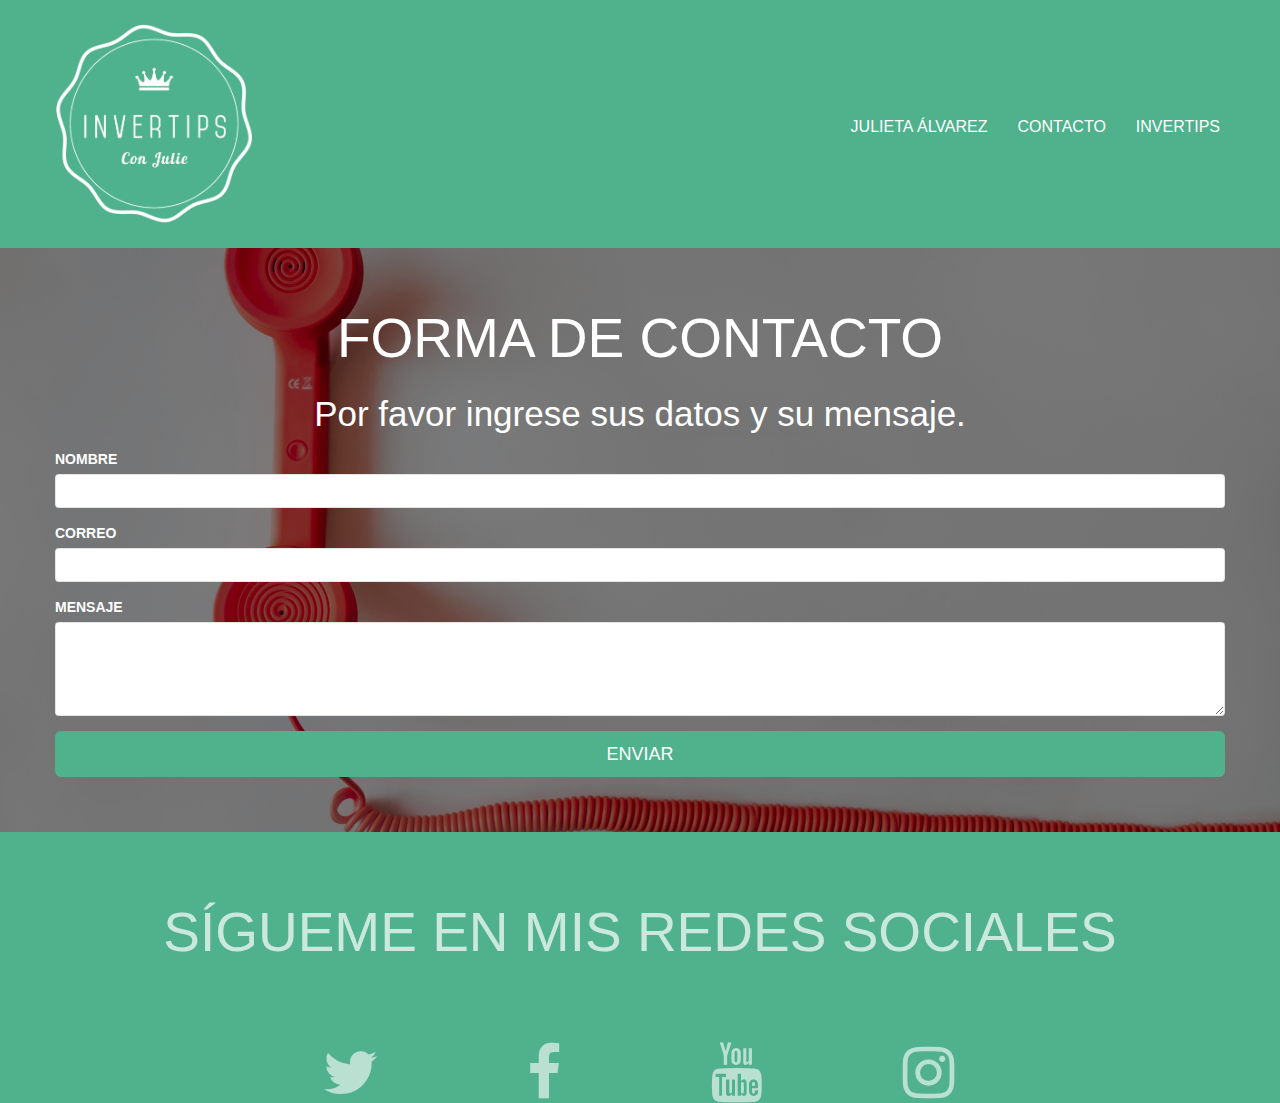
==== commit 8d76d8ee: "Version control 1" ====
--- a/contacto.html
+++ b/contacto.html
@@ -1 +1 @@
-<!doctype html><html><head> <meta charset="utf-8"> <meta name="keywords" content=""> <meta name="description" content=""> <meta name="viewport" content="width=device-width, initial-scale=1, user-scalable=0"> <link rel="shortcut icon" type="image/png" href="favicon.png"> <link rel="stylesheet" type="text/css" href="./css/bootstrap.min.css"><link rel="stylesheet" type="text/css" href="style.css"><link rel="stylesheet" href="./css/animate.min.css"><link rel="stylesheet" href="./css/font-awesome.min.css"> <script src="./js/jquery-2.1.0.min.js"></script><script src="./js/bootstrap.min.js"></script><script src="./js/blocs.min.js"></script><script src="./js/jqBootstrapValidation.js"></script><script src="./js/formHandler.js"></script> <title>Contacto</title> <!-- Google Analytics --> <!-- Google Analytics END --> </head><body><!-- Main container --><div class="page-container"> <!-- bloc-7 --><div class="bloc bgc-mint d-bloc" id="bloc-7"><div class="container bloc-sm"><nav class="navbar row"><div class="navbar-header"><a class="navbar-brand ltc-white" href="index.html">INVERTIPS</a><button id="nav-toggle" type="button" class="ui-navbar-toggle navbar-toggle" data-toggle="collapse" data-target=".navbar-1"><span class="sr-only">Toggle navigation</span><span class="icon-bar"></span><span class="icon-bar"></span><span class="icon-bar"></span></button></div><div class="collapse navbar-collapse navbar-1"><ul class="site-navigation nav navbar-nav"><li><a href="julieta-álvarez.html" class="ltc-white">JULIETA ÁLVAREZ</a></li><li><a href="contacto.html" class="ltc-white">CONTACTO</a></li><li><a href="https://www.youtube.com/channel/UCldib65BboU4khvC7EF3IYQ" class="ltc-white" id="pl-undefined" target="_blank">INVERTIPS</a></li></ul></div></nav></div></div><!-- bloc-7 END --><!-- bloc-8 --><div class="bloc bg-telefono bloc-bg-texture texture-darken tc-white bgc-white l-bloc" id="bloc-8"><div class="container bloc-md"><div class="row"><div class="col-sm-12"><form id="form_1" novalidate success-msg="Your message has been sent." fail-msg="Sorry it seems that our mail server is not responding, Sorry for the inconvenience!"><h3 class="mg-md text-center ">FORMA DE CONTACTO</h3><p class="text-center ">Por favor ingrese sus datos y su mensaje.<br></p><div class="form-group"><label>NOMBRE</label><input id="name" class="form-control" required /></div><div class="form-group"><label>CORREO</label><input id="email" class="form-control" type="email" required /></div><div class="form-group"><label>MENSAJE</label><textarea id="message" class="form-control" rows="4" cols="50" required></textarea></div> <button class="bloc-button btn btn-lg btn-block btn-mint" type="submit">ENVIAR</button></form></div></div></div></div><!-- bloc-8 END --><!-- bloc-9 --><div class="bloc bgc-mint d-bloc" id="bloc-9"><div class="container"><div class="row"><div class="col-sm-12"><h2 class="mg-md  text-center"><br>SÍGUEME EN MIS REDES SOCIALES<br><br></h2></div></div></div></div><!-- bloc-9 END --><!-- bloc-10 --><div class="bloc bgc-mint d-bloc" id="bloc-10"><div class="container"><div class="row"><div class="col-xs-12 col-md-8 col-md-offset-2"><div class="col-sm-3"><div class="text-center"><a class="social-lg" href="https://twitter.com/invertips" target="_blank"><span class="fa fa-twitter icon-lg"></span></a></div></div><div class="col-sm-3"><div class="text-center"><a class="social-lg" href="https://www.facebook.com/Invertips-217213852042741/" target="_blank"><span class="fa fa-facebook icon-lg"></span></a></div></div><div class="col-sm-3"><div class="text-center"><a class="social-lg" href="https://www.youtube.com/channel/UCldib65BboU4khvC7EF3IYQ" target="_blank"><span class="fa fa-youtube icon-lg"></span></a></div></div><div class="col-sm-3"><div class="text-center"><a class="social-lg" href="https://www.instagram.com/invertips/" target="_blank"><span class="fa fa-instagram icon-lg"></span></a></div></div></div></div></div></div><!-- bloc-10 END --><!-- ScrollToTop Button --><a class="bloc-button btn btn-d scrollToTop" onclick="scrollToTarget('1')"><span class="fa fa-chevron-up"></span></a><!-- ScrollToTop Button END--></div><!-- Main container END --> </body></html>+<!doctype html><html><head> <meta charset="utf-8"> <meta name="keywords" content=""> <meta name="description" content=""> <meta name="viewport" content="width=device-width, initial-scale=1, user-scalable=0"> <link rel="shortcut icon" type="image/png" href="favicon.png"> <link rel="stylesheet" type="text/css" href="./css/bootstrap.min.css"><link rel="stylesheet" type="text/css" href="style.css"><link rel="stylesheet" href="./css/font-awesome.min.css"> <script src="./js/jquery-2.1.0.min.js"></script><script src="./js/bootstrap.min.js"></script><script src="./js/blocs.min.js"></script><script src="./js/jqBootstrapValidation.js"></script><script src="./js/formHandler.js"></script> <title>Contacto</title> <!-- Google Analytics --> <!-- Google Analytics END --> </head><body><!-- Main container --><div class="page-container"> <!-- bloc-7 --><div class="bloc bgc-mint d-bloc" id="bloc-7"><div class="container bloc-sm"><nav class="navbar row"><div class="navbar-header"><a class="navbar-brand ltc-white" href="index.html"><img src="img/round.png" alt="logo" /></a><button id="nav-toggle" type="button" class="ui-navbar-toggle navbar-toggle" data-toggle="collapse" data-target=".navbar-1"><span class="sr-only">Toggle navigation</span><span class="icon-bar"></span><span class="icon-bar"></span><span class="icon-bar"></span></button></div><div class="collapse navbar-collapse navbar-1"><ul class="site-navigation nav navbar-nav"><li><a href="julieta-álvarez.html" class="ltc-white">JULIETA ÁLVAREZ</a></li><li><a href="contacto.html" class="ltc-white">CONTACTO</a></li><li><a href="https://www.youtube.com/channel/UCldib65BboU4khvC7EF3IYQ" class="ltc-white" id="pl-undefined" target="_blank">INVERTIPS</a></li></ul></div></nav></div></div><!-- bloc-7 END --><!-- bloc-8 --><div class="bloc bg-telefono bloc-bg-texture texture-darken tc-white bgc-white l-bloc" id="bloc-8"><div class="container bloc-md"><div class="row"><div class="col-sm-12"><form id="form_1" novalidate success-msg="Your message has been sent." fail-msg="Sorry it seems that our mail server is not responding, Sorry for the inconvenience!"><h3 class="mg-md text-center ">FORMA DE CONTACTO</h3><p class="text-center ">Por favor ingrese sus datos y su mensaje.<br></p><div class="form-group"><label>NOMBRE</label><input id="name" class="form-control" required /></div><div class="form-group"><label>CORREO</label><input id="email" class="form-control" type="email" required /></div><div class="form-group"><label>MENSAJE</label><textarea id="message" class="form-control" rows="4" cols="50" required></textarea></div> <button class="bloc-button btn btn-lg btn-block btn-mint" type="submit">ENVIAR</button></form></div></div></div></div><!-- bloc-8 END --><!-- bloc-9 --><div class="bloc bgc-mint d-bloc" id="bloc-9"><div class="container"><div class="row"><div class="col-sm-12"><h2 class="mg-md  text-center"><br>SÍGUEME EN MIS REDES SOCIALES<br><br></h2></div></div></div></div><!-- bloc-9 END --><!-- bloc-10 --><div class="bloc bgc-mint d-bloc" id="bloc-10"><div class="container"><div class="row"><div class="col-xs-12 col-md-8 col-md-offset-2"><div class="col-sm-3"><div class="text-center"><a class="social-lg" href="https://twitter.com/invertips" target="_blank"><span class="fa fa-twitter icon-lg"></span></a></div></div><div class="col-sm-3"><div class="text-center"><a class="social-lg" href="https://www.facebook.com/Invertips-217213852042741/" target="_blank"><span class="fa fa-facebook icon-lg"></span></a></div></div><div class="col-sm-3"><div class="text-center"><a class="social-lg" href="https://www.youtube.com/channel/UCldib65BboU4khvC7EF3IYQ" target="_blank"><span class="fa fa-youtube icon-lg"></span></a></div></div><div class="col-sm-3"><div class="text-center"><a class="social-lg" href="https://www.instagram.com/invertips/" target="_blank"><span class="fa fa-instagram icon-lg"></span></a></div></div></div></div></div></div><!-- bloc-10 END --><!-- ScrollToTop Button --><a class="bloc-button btn btn-d scrollToTop" onclick="scrollToTarget('1')"><span class="fa fa-chevron-up"></span></a><!-- ScrollToTop Button END--></div><!-- Main container END --> </body></html>--- a/style.css
+++ b/style.css
@@ -1 +1 @@
-body{margin:0;padding:0; background:#FFF; overflow-x:hidden; -webkit-font-smoothing: antialiased; -moz-osx-font-smoothing: grayscale;}a:hover{text-decoration: none; cursor:pointer;}a,button{outline: none!important;} #page-loading-blocs-notifaction{position: fixed;top: 0;bottom: 0;width: 100%;z-index:100000;background:#FFFFFF url("img/pageload-spinner.gif") no-repeat center center;}.bloc{width:100%;clear:both;background: 50% 50% no-repeat;padding:0 50px;-webkit-background-size: cover;-moz-background-size: cover;-o-background-size: cover;background-size: cover;position:relative;}.bloc .container{padding-left:0;padding-right:0;}.bloc-lg{padding:100px 50px;}.bloc-md{padding:50px;}.bloc-sm{padding:20px 50px;}.bloc-fill-screen{padding-top:0;position: relative;height: inherit;}.bloc-fill-screen > .container{position:relative;top:50%;transform:translateY(-50%);-webkit-transform:translateY(-50%);}.bloc-fill-screen .fill-bloc-top-edge, .bloc-fill-screen .fill-bloc-bottom-edge{position: absolute;margin: 20px auto;left: 0;right: 0;z-index: 1;transform: none;}.bloc-fill-screen .fill-bloc-top-edge{top:0;}.bloc-fill-screen .fill-bloc-bottom-edge{top: initial;bottom: 20px;}.blocs-hero-btn-dwn{width: 58px;height: 58px;display: block;margin:0 auto;line-height: 58px;padding: 0;border-radius: 50%;text-align: center;font-size: 18px;color: rgba(255,255,255,.8);background: rgba(0,0,0,.6);border:0;}.blocs-hero-btn-dwn:hover{color: rgba(255,255,255,1);}.bloc-bg-texture::before{content:"";background-size: 2px 2px;position: absolute;top: 0;bottom: 0;left:0;right:0;}.texture-darken::before{background: rgba(0,0,0,0.5);}.d-bloc{color:rgba(255,255,255,.7);}.d-bloc button:hover{color:rgba(255,255,255,.9);}.d-bloc .icon-round,.d-bloc .icon-square,.d-bloc .icon-rounded,.d-bloc .icon-semi-rounded-a,.d-bloc .icon-semi-rounded-b{border-color:rgba(255,255,255,.9);}.d-bloc .divider-h span{border-color:rgba(255,255,255,.2);}.d-bloc .a-btn,.d-bloc .navbar a,.d-bloc .navbar-brand, .d-bloc a .icon-sm, .d-bloc a .icon-md, .d-bloc a .icon-lg, .d-bloc a .icon-xl, .d-bloc h1 a, .d-bloc h2 a, .d-bloc h3 a, .d-bloc h4 a, .d-bloc h5 a, .d-bloc h6 a, .d-bloc p a{color:rgba(255,255,255,.6);}.d-bloc .a-btn:hover,.d-bloc .navbar a:hover,.d-bloc .navbar-brand:hover,.d-bloc a:hover .icon-sm, .d-bloc a:hover .icon-md, .d-bloc a:hover .icon-lg, .d-bloc a:hover .icon-xl, .d-bloc h1 a:hover, .d-bloc h2 a:hover, .d-bloc h3 a:hover, .d-bloc h4 a:hover, .d-bloc h5 a:hover, .d-bloc h6 a:hover, .d-bloc p a:hover{color:rgba(255,255,255,1);}.d-bloc .navbar-toggle .icon-bar{background:rgba(255,255,255,1);}.d-bloc .btn-wire,.d-bloc .btn-wire:hover{color:rgba(255,255,255,1);border-color:rgba(255,255,255,1);}.d-bloc .panel{color:rgba(0,0,0,.5);}.d-bloc .panel button:hover{color:rgba(0,0,0,.7);}.d-bloc .panel icon{border-color:rgba(0,0,0,.7);}.d-bloc .panel .divider-h span{border-color:rgba(0,0,0,.1);}.d-bloc .panel .a-btn{color:rgba(0,0,0,.6);}.d-bloc .panel .a-btn:hover{color:rgba(0,0,0,1);}.d-bloc .panel .btn-wire, .d-bloc .panel .btn-wire:hover{color:rgba(0,0,0,.7);border-color:rgba(0,0,0,.3);}.d-bloc .panel,.l-bloc{color:rgba(0,0,0,.5);}.d-bloc .panel button:hover,.l-bloc button:hover{color:rgba(0,0,0,.7);}.l-bloc .icon-round,.l-bloc .icon-square,.l-bloc .icon-rounded,.l-bloc .icon-semi-rounded-a,.l-bloc .icon-semi-rounded-b{border-color:rgba(0,0,0,.7);}.d-bloc .panel .divider-h span,.l-bloc .divider-h span{border-color:rgba(0,0,0,.1);}.d-bloc .panel .a-btn,.l-bloc .a-btn,.l-bloc .navbar a,.l-bloc .navbar-brand,.l-bloc a .icon-sm, .l-bloc a .icon-md, .l-bloc a .icon-lg, .l-bloc a .icon-xl, .l-bloc h1 a, .l-bloc h2 a, .l-bloc h3 a, .l-bloc h4 a, .l-bloc h5 a, .l-bloc h6 a, .l-bloc p a{color:rgba(0,0,0,.6);}.d-bloc .panel .a-btn:hover,.l-bloc .a-btn:hover,.l-bloc .navbar a:hover, .l-bloc .navbar-brand:hover, .l-bloc a:hover .icon-sm, .l-bloc a:hover .icon-md, .l-bloc a:hover .icon-lg, .l-bloc a:hover .icon-xl, .l-bloc h1 a:hover, .l-bloc h2 a:hover, .l-bloc h3 a:hover, .l-bloc h4 a:hover, .l-bloc h5 a:hover, .l-bloc h6 a:hover, .l-bloc p a:hover{color:rgba(0,0,0,1);}.l-bloc .navbar-toggle .icon-bar{color:rgba(0,0,0,.6);}.d-bloc .panel .btn-wire,.d-bloc .panel .btn-wire:hover,.l-bloc .btn-wire,.l-bloc .btn-wire:hover{color:rgba(0,0,0,.7);border-color:rgba(0,0,0,.3);}.voffset-md{margin-top:50px;}#bloc-0 p{font-size: 29px;}#bloc-1 h3{font-size: 45px;}#bloc-2 p{font-size: 19px;}#bloc-3 h3{font-size: 35px;}#bloc-3 p{font-size: 30px;}#bloc-5 h3{font-size: 35px;}#bloc-5 p{font-size: 20px;}#bloc-8 h3{font-size: 55px;}#bloc-8 p{font-size: 35px;}#bloc-9 h2{font-size: 55px;}#bloc-11 h3{font-size: 35px;}#bloc-12 h3{font-size: 55px;}#bloc-12 p{font-size: 35px;}#bloc-13 h2{font-size: 55px;}#bloc-15 h3{font-size: 20px;}.navbar{margin-bottom: 0;z-index:1;}.navbar-brand{height:auto;padding:3px 15px;font-size:25px;font-weight:normal;font-weight:600;line-height:44px;}.navbar-brand img{max-height: 200px;margin: 0 5px 0 0;display:inline;}.nav-center .navbar-brand img{margin:0;}.navbar .nav{padding-top: 2px;margin-right: -16px;float:right;z-index:1;}.nav > li{float:left;margin-top:4px;font-size:16px;}.navbar-nav .open .dropdown-menu > li > a{text-align: inherit;}.nav > li a:hover, .nav > li a:focus{background:transparent;}.navbar-toggle{margin: 10px 10px 0 0;border: 0px;}.navbar-toggle:hover{background:transparent!important;}.navbar-toggle .icon-bar{background-color: rgba(0,0,0,.5);width: 26px;} .nav-invert .navbar .nav{float:left;}.nav-invert .navbar-header, .nav-invert .navbar-brand{float:right;}@media (min-width: 768px){.site-navigation{position:absolute;top:50%;right:20px;transform:translate(0, -50%);-webkit-transform:translateY(-50%);}.nav > li .dropdown-menu a,.nav > li .dropdown-menu a:hover{color:#484848;}.nav-invert .site-navigation{left:0;right:0;}.nav-center{text-align:center;}.nav-center .navbar-header{width:100%;}.nav-center .navbar-header, .nav-center .navbar-brand, .nav-center .nav > li{float: none;display:inline-block;}.nav-center .site-navigation{position:relative;width:100%;margin-top:20px;}.nav-center.mini-nav .navbar-toggle{float:none;margin: 10px auto 0;}}.nav > li > .dropdown a{background: none!important;display: block;padding: 14px 15px;}nav .caret{margin: 0 5px;}.dropdown-menu .dropdown-menu{top:-8px;left:100%;}.dropdown-menu .dropmenu-flow-right{top:100%;left:0;margin-left: -1px;border-top-left-radius: 0;border-top-right-radius: 0;}.dropdown-menu .dropdown span{border: 4px solid black;border-top-color:transparent;border-right-color:transparent;border-bottom-color:transparent;margin: 6px -5px 0 0!important;float: right;}.sticky-nav.sticky{position:fixed;top:0;z-index:1000;box-shadow:0 1px 2px rgba(0,0,0,.3); transition: all .2s ease-out;}.fill-bloc-top-edge.sticky{background-color:rgb(80, 177, 141);width:100%;max-width: 100%;margin-top: 0;padding: 20px;}.fill-bloc-top-edge.sticky .navbar{max-width: 1170px;margin: 0 auto;}.mg-sm{margin-top:10px;margin-bottom:5px;}.mg-md{margin-top:10px;margin-bottom:20px;}.mg-lg{margin-top:10px;margin-bottom:40px;}.btn{margin: 0 5px 5px 0;}.btn.pull-right{margin: 0 0 5px 5px;}.btn-d,.btn-d:hover,.btn-d:focus{color:#FFF;background:rgba(0,0,0,.3);}button{outline: none!important;}.btn .caret{margin:0 0 0 5px}.dropdown a .caret{margin:0 0 0 5px}.btn-dropdown .dropdown-menu .dropdown{padding: 3px 20px;}.icon-lg{font-size:60px!important;}.glow-t{text-shadow:0 0 10px #FFF;}.panel-sq, .panel-sq .panel-heading, .panel-sq .panel-footer{border-radius:0;}.panel-rd{border-radius:30px;}.panel-rd .panel-heading{border-radius:29px 29px 0 0;}.panel-rd .panel-footer{border-radius:0 0 29px 29px;}.form-control{border-color:rgba(0,0,0,.1);box-shadow:none;}iframe{border:0;}.scrollToTop{width:40px;height:40px;position:fixed;bottom:20px;right:20px;opacity: 0;z-index: 500;transition: all .3s ease-in-out;}.scrollToTop span{margin-top: 6px;}.showScrollTop{font-size: 14px;opacity: 1;}h1,h2,h3,h4,h5,h6,p,label,.btn,a{font-family:"Helvetica";}.container{max-width:1170px;}.hero-bloc-text{font-size:55px;}.hero-bloc-text-sub{font-size:36px;}.statement-bloc-text{line-height:38px;font-style:italic;font-size:28px;text-align:center;font-weight:lighter;}.bgc-mint{background-color:#50B18D;}.bgc-white{background-color:#ffffff;}.tc-white{color:#ffffff!important;}.tc-outer-space{color:#47454A!important;}.btn-mint{background:#50B18D;color:#FFFFFF!important;}.btn-mint:hover{background:#408e71;color:#FFFFFF!important;}.btn-carmine-pink{background:#E7594D;color:#FFFFFF!important;}.btn-carmine-pink:hover{background:#b9473e;color:#FFFFFF!important;}.ltc-white{color:#ffffff!important;}.ltc-white:hover{color:#ffffff!important;}.icon-white{color:#ffffff!important;border-color:#ffffff!important;}.bg-IMG-7798-squashed{background-image:url("img/IMG_7798-squashed.JPG");}.bg-telefono{background-image:url("img/telefono.jpg");}.bg-telefono{background-image:url("img/telefono.jpg");}.bg--MG-7589-squashed{background-image:url("img/_MG_7589-squashed.JPG");}.bg--MG-7589-squashed{background-image:url("img/_MG_7589-squashed.JPG");}.bg--MG-7589-squashed{background-image:url('img/_MG_7589-squashed.JPG');}@media (max-width: 1024px){ .bloc{  padding-left: 20px;padding-right: 20px;} .bloc.full-width-bloc, .bloc-tile-2.full-width-bloc .container, .bloc-tile-3.full-width-bloc .container, .bloc-tile-4.full-width-bloc .container{  padding-left: 0;padding-right: 0;}}@media (max-width: 992px) and (min-width: 768px){ .navbar .nav{max-width:80% }.nav-center.navbar .nav{max-width:100% }}@media only screen and (min-device-width : 768px) and (max-device-width : 1024px) and (orientation : landscape) {.b-parallax{background-attachment:scroll;}}@media (max-width: 768px){ .container{width:100%;} .b-parallax{background-attachment:scroll;} .page-container, #hero-bloc{overflow-x: hidden;position: relative;}  .bloc-group, .bloc-group .bloc{display:block;width:100%;} .bloc-tile-2 .container, .bloc-tile-3 .container, .bloc-tile-4 .container{padding-left: 10px;padding-right: 10px;}}@media (max-width: 767px){ .page-container{  overflow-x: hidden;  position:relative; } h1,h2,h3,h4,h5,h6,p,#disqus_thread{  padding-left:10px!important;padding-right:10px!important;  } #hero-bloc h1{  font-size:40px; } #hero-bloc h2{  font-size:34px; } #hero-bloc h3{  font-size:25px; } .b-parallax{  background-attachment:scroll; } .navbar .nav{  padding-top: 0;  border-top:1px solid rgba(0,0,0,.2);  float:none!important; } .navbar.row{  margin-left: 0;  margin-right: 0; } .site-navigation{position:inherit;transform:none;-webkit-transform:none;-ms-transform:none; }.nav > li{  margin-top: 0;  border-bottom:1px solid rgba(0,0,0,.1);  background:rgba(0,0,0,.05);  text-align: left;  padding-left:15px;  width:100%; } .nav > li:hover{  background:rgba(0,0,0,.08); } .dropdown .dropdown a .caret{  float: none;  margin: 5px 0 0 10px!important;  border: 4px solid black;  border-bottom-color: transparent;  border-right-color: transparent;  border-left-color: transparent; }  #hero-bloc .navbar .nav{  background:rgba(0,0,0,.8); } #hero-bloc .navbar .nav a{  color:rgba(255,255,255,.6); } .hero{  padding:50px 0; } .hero-nav{  left:-1px;  right:-1px; } .navbar-collapse{  padding:0;  overflow-x: hidden;  -webkit-box-shadow: none;  box-shadow: none; } .navbar-brand img{  max-height: 40px;  width:auto; } .nav-invert .navbar-header{  float: none;  width:100%; } .nav-invert .navbar-toggle{  float:left;  } .bloc-xxl,.bloc-xl,.bloc-lg{  padding: 40px 0; } .bloc-sm,.bloc-md{  padding-left: 0;padding-right: 0; } .a-block{  padding:0 10px; } .btn-dwn{ display:none;  } .voffset{  margin-top:5px; } .voffset-md{  margin-top:20px; } .voffset-lg{  margin-top:30px; } form{  padding:5px; } .close-lightbox{  display:inline-block; } .video-bg-container{  display:none; } .blocsapp-device-iphone5{background-size: 216px 425px;padding-top:60px;width:216px;height:425px; } .blocsapp-device-iphone5 img{width: 180px;height: 320px; }}@media (max-width: 400px){  .bloc{  padding-left: 0;padding-right: 0; -webkit-background-size: auto 200%;  -moz-background-size: auto 200%;  -o-background-size: auto 200%;  background-size: auto 200%; }}+body{margin:0;padding:0; background:#FFF; overflow-x:hidden; -webkit-font-smoothing: antialiased; -moz-osx-font-smoothing: grayscale;}a:hover{text-decoration: none; cursor:pointer;}a,button{outline: none!important;} #page-loading-blocs-notifaction{position: fixed;top: 0;bottom: 0;width: 100%;z-index:100000;background:#FFFFFF url("img/pageload-spinner.gif") no-repeat center center;}.bloc{width:100%;clear:both;background: 50% 50% no-repeat;padding:0 50px;-webkit-background-size: cover;-moz-background-size: cover;-o-background-size: cover;background-size: cover;position:relative;}.bloc .container{padding-left:0;padding-right:0;}.bloc-lg{padding:100px 50px;}.bloc-md{padding:50px;}.bloc-sm{padding:20px 50px;}.bloc-fill-screen{padding-top:0;position: relative;height: inherit;}.bloc-fill-screen > .container{position:relative;top:50%;transform:translateY(-50%);-webkit-transform:translateY(-50%);}.bloc-fill-screen .fill-bloc-top-edge, .bloc-fill-screen .fill-bloc-bottom-edge{position: absolute;margin: 20px auto;left: 0;right: 0;z-index: 1;transform: none;}.bloc-fill-screen .fill-bloc-top-edge{top:0;}.bloc-fill-screen .fill-bloc-bottom-edge{top: initial;bottom: 20px;}.blocs-hero-btn-dwn{width: 58px;height: 58px;display: block;margin:0 auto;line-height: 58px;padding: 0;border-radius: 50%;text-align: center;font-size: 18px;color: rgba(255,255,255,.8);background: rgba(0,0,0,.6);border:0;}.blocs-hero-btn-dwn:hover{color: rgba(255,255,255,1);}.bloc-bg-texture::before{content:"";background-size: 2px 2px;position: absolute;top: 0;bottom: 0;left:0;right:0;}.texture-darken::before{background: rgba(0,0,0,0.5);}.d-bloc{color:rgba(255,255,255,.7);}.d-bloc button:hover{color:rgba(255,255,255,.9);}.d-bloc .icon-round,.d-bloc .icon-square,.d-bloc .icon-rounded,.d-bloc .icon-semi-rounded-a,.d-bloc .icon-semi-rounded-b{border-color:rgba(255,255,255,.9);}.d-bloc .divider-h span{border-color:rgba(255,255,255,.2);}.d-bloc .a-btn,.d-bloc .navbar a,.d-bloc .navbar-brand, .d-bloc a .icon-sm, .d-bloc a .icon-md, .d-bloc a .icon-lg, .d-bloc a .icon-xl, .d-bloc h1 a, .d-bloc h2 a, .d-bloc h3 a, .d-bloc h4 a, .d-bloc h5 a, .d-bloc h6 a, .d-bloc p a{color:rgba(255,255,255,.6);}.d-bloc .a-btn:hover,.d-bloc .navbar a:hover,.d-bloc .navbar-brand:hover,.d-bloc a:hover .icon-sm, .d-bloc a:hover .icon-md, .d-bloc a:hover .icon-lg, .d-bloc a:hover .icon-xl, .d-bloc h1 a:hover, .d-bloc h2 a:hover, .d-bloc h3 a:hover, .d-bloc h4 a:hover, .d-bloc h5 a:hover, .d-bloc h6 a:hover, .d-bloc p a:hover{color:rgba(255,255,255,1);}.d-bloc .navbar-toggle .icon-bar{background:rgba(255,255,255,1);}.d-bloc .btn-wire,.d-bloc .btn-wire:hover{color:rgba(255,255,255,1);border-color:rgba(255,255,255,1);}.d-bloc .panel{color:rgba(0,0,0,.5);}.d-bloc .panel button:hover{color:rgba(0,0,0,.7);}.d-bloc .panel icon{border-color:rgba(0,0,0,.7);}.d-bloc .panel .divider-h span{border-color:rgba(0,0,0,.1);}.d-bloc .panel .a-btn{color:rgba(0,0,0,.6);}.d-bloc .panel .a-btn:hover{color:rgba(0,0,0,1);}.d-bloc .panel .btn-wire, .d-bloc .panel .btn-wire:hover{color:rgba(0,0,0,.7);border-color:rgba(0,0,0,.3);}.d-bloc .panel,.l-bloc{color:rgba(0,0,0,.5);}.d-bloc .panel button:hover,.l-bloc button:hover{color:rgba(0,0,0,.7);}.l-bloc .icon-round,.l-bloc .icon-square,.l-bloc .icon-rounded,.l-bloc .icon-semi-rounded-a,.l-bloc .icon-semi-rounded-b{border-color:rgba(0,0,0,.7);}.d-bloc .panel .divider-h span,.l-bloc .divider-h span{border-color:rgba(0,0,0,.1);}.d-bloc .panel .a-btn,.l-bloc .a-btn,.l-bloc .navbar a,.l-bloc .navbar-brand,.l-bloc a .icon-sm, .l-bloc a .icon-md, .l-bloc a .icon-lg, .l-bloc a .icon-xl, .l-bloc h1 a, .l-bloc h2 a, .l-bloc h3 a, .l-bloc h4 a, .l-bloc h5 a, .l-bloc h6 a, .l-bloc p a{color:rgba(0,0,0,.6);}.d-bloc .panel .a-btn:hover,.l-bloc .a-btn:hover,.l-bloc .navbar a:hover, .l-bloc .navbar-brand:hover, .l-bloc a:hover .icon-sm, .l-bloc a:hover .icon-md, .l-bloc a:hover .icon-lg, .l-bloc a:hover .icon-xl, .l-bloc h1 a:hover, .l-bloc h2 a:hover, .l-bloc h3 a:hover, .l-bloc h4 a:hover, .l-bloc h5 a:hover, .l-bloc h6 a:hover, .l-bloc p a:hover{color:rgba(0,0,0,1);}.l-bloc .navbar-toggle .icon-bar{color:rgba(0,0,0,.6);}.d-bloc .panel .btn-wire,.d-bloc .panel .btn-wire:hover,.l-bloc .btn-wire,.l-bloc .btn-wire:hover{color:rgba(0,0,0,.7);border-color:rgba(0,0,0,.3);}.voffset-md{margin-top:50px;}#bloc-1 h3{font-size: 45px;}#bloc-2 p{font-size: 19px;}#bloc-3 h3{font-size: 35px;}#bloc-3 p{font-size: 30px;}#bloc-5 h3{font-size: 35px;}#bloc-5 p{font-size: 20px;}#bloc-8 h3{font-size: 55px;}#bloc-8 p{font-size: 35px;}#bloc-9 h2{font-size: 55px;}#bloc-11 h3{font-size: 35px;}#bloc-12 h3{font-size: 55px;}#bloc-12 p{font-size: 35px;}#bloc-13 h2{font-size: 55px;}#bloc-15 h3{font-size: 20px;}.navbar{margin-bottom: 0;z-index:1;}.navbar-brand{height:auto;padding:3px 15px;font-size:25px;font-weight:normal;font-weight:600;line-height:44px;}.navbar-brand img{max-height: 200px;margin: 0 5px 0 0;display:inline;}.nav-center .navbar-brand img{margin:0;}.navbar .nav{padding-top: 2px;margin-right: -16px;float:right;z-index:1;}.nav > li{float:left;margin-top:4px;font-size:16px;}.navbar-nav .open .dropdown-menu > li > a{text-align: inherit;}.nav > li a:hover, .nav > li a:focus{background:transparent;}.navbar-toggle{margin: 10px 10px 0 0;border: 0px;}.navbar-toggle:hover{background:transparent!important;}.navbar-toggle .icon-bar{background-color: rgba(0,0,0,.5);width: 26px;} .nav-invert .navbar .nav{float:left;}.nav-invert .navbar-header, .nav-invert .navbar-brand{float:right;}@media (min-width: 768px){.site-navigation{position:absolute;top:50%;right:20px;transform:translate(0, -50%);-webkit-transform:translateY(-50%);}.nav > li .dropdown-menu a,.nav > li .dropdown-menu a:hover{color:#484848;}.nav-invert .site-navigation{left:0;right:0;}.nav-center{text-align:center;}.nav-center .navbar-header{width:100%;}.nav-center .navbar-header, .nav-center .navbar-brand, .nav-center .nav > li{float: none;display:inline-block;}.nav-center .site-navigation{position:relative;width:100%;margin-top:20px;}.nav-center.mini-nav .navbar-toggle{float:none;margin: 10px auto 0;}}.nav > li > .dropdown a{background: none!important;display: block;padding: 14px 15px;}nav .caret{margin: 0 5px;}.dropdown-menu .dropdown-menu{top:-8px;left:100%;}.dropdown-menu .dropmenu-flow-right{top:100%;left:0;margin-left: -1px;border-top-left-radius: 0;border-top-right-radius: 0;}.dropdown-menu .dropdown span{border: 4px solid black;border-top-color:transparent;border-right-color:transparent;border-bottom-color:transparent;margin: 6px -5px 0 0!important;float: right;}.mg-sm{margin-top:10px;margin-bottom:5px;}.mg-md{margin-top:10px;margin-bottom:20px;}.mg-lg{margin-top:10px;margin-bottom:40px;}.btn{margin: 0 5px 5px 0;}.btn.pull-right{margin: 0 0 5px 5px;}.btn-d,.btn-d:hover,.btn-d:focus{color:#FFF;background:rgba(0,0,0,.3);}button{outline: none!important;}.btn .caret{margin:0 0 0 5px}.dropdown a .caret{margin:0 0 0 5px}.btn-dropdown .dropdown-menu .dropdown{padding: 3px 20px;}.icon-lg{font-size:60px!important;}.panel-sq, .panel-sq .panel-heading, .panel-sq .panel-footer{border-radius:0;}.panel-rd{border-radius:30px;}.panel-rd .panel-heading{border-radius:29px 29px 0 0;}.panel-rd .panel-footer{border-radius:0 0 29px 29px;}.form-control{border-color:rgba(0,0,0,.1);box-shadow:none;}iframe{border:0;}.scrollToTop{width:40px;height:40px;position:fixed;bottom:20px;right:20px;opacity: 0;z-index: 500;transition: all .3s ease-in-out;}.scrollToTop span{margin-top: 6px;}.showScrollTop{font-size: 14px;opacity: 1;}h1,h2,h3,h4,h5,h6,p,label,.btn,a{font-family:"Helvetica";}.container{max-width:1170px;}.hero-bloc-text{font-size:55px;}.hero-bloc-text-sub{font-size:36px;}.statement-bloc-text{line-height:38px;font-style:italic;font-size:28px;text-align:center;font-weight:lighter;}.mount-italy-hero-text-s{font-size:60px;}.mount-italy-hero-text-sub-s{font-size:34px;}.hero-text-vc{margin-top:50%;}.bgc-white{background-color:#ffffff;}.bgc-mint{background-color:#50B18D;}.tc-outer-space{color:#47454A!important;}.tc-white{color:#ffffff!important;}.btn-mint{background:#50B18D;color:#FFFFFF!important;}.btn-mint:hover{background:#408e71;color:#FFFFFF!important;}.btn-carmine-pink{background:#E7594D;color:#FFFFFF!important;}.btn-carmine-pink:hover{background:#b9473e;color:#FFFFFF!important;}.ltc-white{color:#ffffff!important;}.ltc-white:hover{color:#ffffff!important;}.icon-white{color:#ffffff!important;border-color:#ffffff!important;}.bg-IMG-7798-squashed{background-image:url("img/IMG_7798-squashed.JPG");}.bg--MG-7567-squashed{background-image:url("img/_MG_7567-squashed.JPG");}.bg-telefono{background-image:url("img/telefono.jpg");}.bg--MG-7567-squashed{background-image:url("img/_MG_7567-squashed.JPG");}.bg-telefono{background-image:url("img/telefono.jpg");}.bg--MG-7567-squashed{background-image:url("img/_MG_7567-squashed.JPG");}.bg--MG-7567-squashed{background-image:url('img/_MG_7567-squashed.JPG');}@media (max-width: 1024px){ .bloc{  padding-left: 20px;padding-right: 20px;} .bloc.full-width-bloc, .bloc-tile-2.full-width-bloc .container, .bloc-tile-3.full-width-bloc .container, .bloc-tile-4.full-width-bloc .container{  padding-left: 0;padding-right: 0;}}@media (max-width: 992px) and (min-width: 768px){ .navbar .nav{max-width:80% }.nav-center.navbar .nav{max-width:100% }}@media only screen and (min-device-width : 768px) and (max-device-width : 1024px) and (orientation : landscape) {.b-parallax{background-attachment:scroll;}}@media (max-width: 768px){ .container{width:100%;} .b-parallax{background-attachment:scroll;} .page-container, #hero-bloc{overflow-x: hidden;position: relative;}  .bloc-group, .bloc-group .bloc{display:block;width:100%;} .bloc-tile-2 .container, .bloc-tile-3 .container, .bloc-tile-4 .container{padding-left: 10px;padding-right: 10px;}}@media (max-width: 767px){ .page-container{  overflow-x: hidden;  position:relative; } h1,h2,h3,h4,h5,h6,p,#disqus_thread{  padding-left:10px!important;padding-right:10px!important;  } #hero-bloc h1{  font-size:40px; } #hero-bloc h2{  font-size:34px; } #hero-bloc h3{  font-size:25px; } .b-parallax{  background-attachment:scroll; } .navbar .nav{  padding-top: 0;  border-top:1px solid rgba(0,0,0,.2);  float:none!important; } .navbar.row{  margin-left: 0;  margin-right: 0; } .site-navigation{position:inherit;transform:none;-webkit-transform:none;-ms-transform:none; }.nav > li{  margin-top: 0;  border-bottom:1px solid rgba(0,0,0,.1);  background:rgba(0,0,0,.05);  text-align: left;  padding-left:15px;  width:100%; } .nav > li:hover{  background:rgba(0,0,0,.08); } .dropdown .dropdown a .caret{  float: none;  margin: 5px 0 0 10px!important;  border: 4px solid black;  border-bottom-color: transparent;  border-right-color: transparent;  border-left-color: transparent; }  #hero-bloc .navbar .nav{  background:rgba(0,0,0,.8); } #hero-bloc .navbar .nav a{  color:rgba(255,255,255,.6); } .hero{  padding:50px 0; } .hero-nav{  left:-1px;  right:-1px; } .navbar-collapse{  padding:0;  overflow-x: hidden;  -webkit-box-shadow: none;  box-shadow: none; } .navbar-brand img{  max-height: 40px;  width:auto; } .nav-invert .navbar-header{  float: none;  width:100%; } .nav-invert .navbar-toggle{  float:left;  } .bloc-xxl,.bloc-xl,.bloc-lg{  padding: 40px 0; } .bloc-sm,.bloc-md{  padding-left: 0;padding-right: 0; } .a-block{  padding:0 10px; } .btn-dwn{ display:none;  } .voffset{  margin-top:5px; } .voffset-md{  margin-top:20px; } .voffset-lg{  margin-top:30px; } form{  padding:5px; } .close-lightbox{  display:inline-block; } .video-bg-container{  display:none; } .blocsapp-device-iphone5{background-size: 216px 425px;padding-top:60px;width:216px;height:425px; } .blocsapp-device-iphone5 img{width: 180px;height: 320px; }}@media (max-width: 400px){  .bloc{  padding-left: 0;padding-right: 0; -webkit-background-size: auto 200%;  -moz-background-size: auto 200%;  -o-background-size: auto 200%;  background-size: auto 200%; }}@media (max-width: 768px){.hero-text-vc, .mobile .hero-text-vc{margin-top:10%;} }@media (min-width: 767px) and (max-width: 768px){.mini-nav .special-dropdown-nav .site-navigation{display: block;position: absolute;top: 80%;z-index: 1000;float: left;min-width: 160px;padding: 5px 0;margin: 2px 0 0;font-size: 14px;text-align: left;list-style: none;background-color: #fff;-webkit-background-clip: padding-box;background-clip: padding-box;border: 1px solid #ccc;border: 1px solid rgba(0,0,0,.15);border-radius: 4px;-webkit-box-shadow: 0 6px 12px rgba(0,0,0,.175);box-shadow: 0 6px 12px rgba(0,0,0,.175);}.mini-nav .special-dropdown-nav .site-navigation li{width:100%;}.special-dropdown-nav.collapsing{transition: height 0.001s;}.mini-nav .special-dropdown-nav .site-navigation li a{color: rgba(0,0,0,.6)!important;} }@media (max-width: 420px){.hero-text-vc{margin-top:0px;} }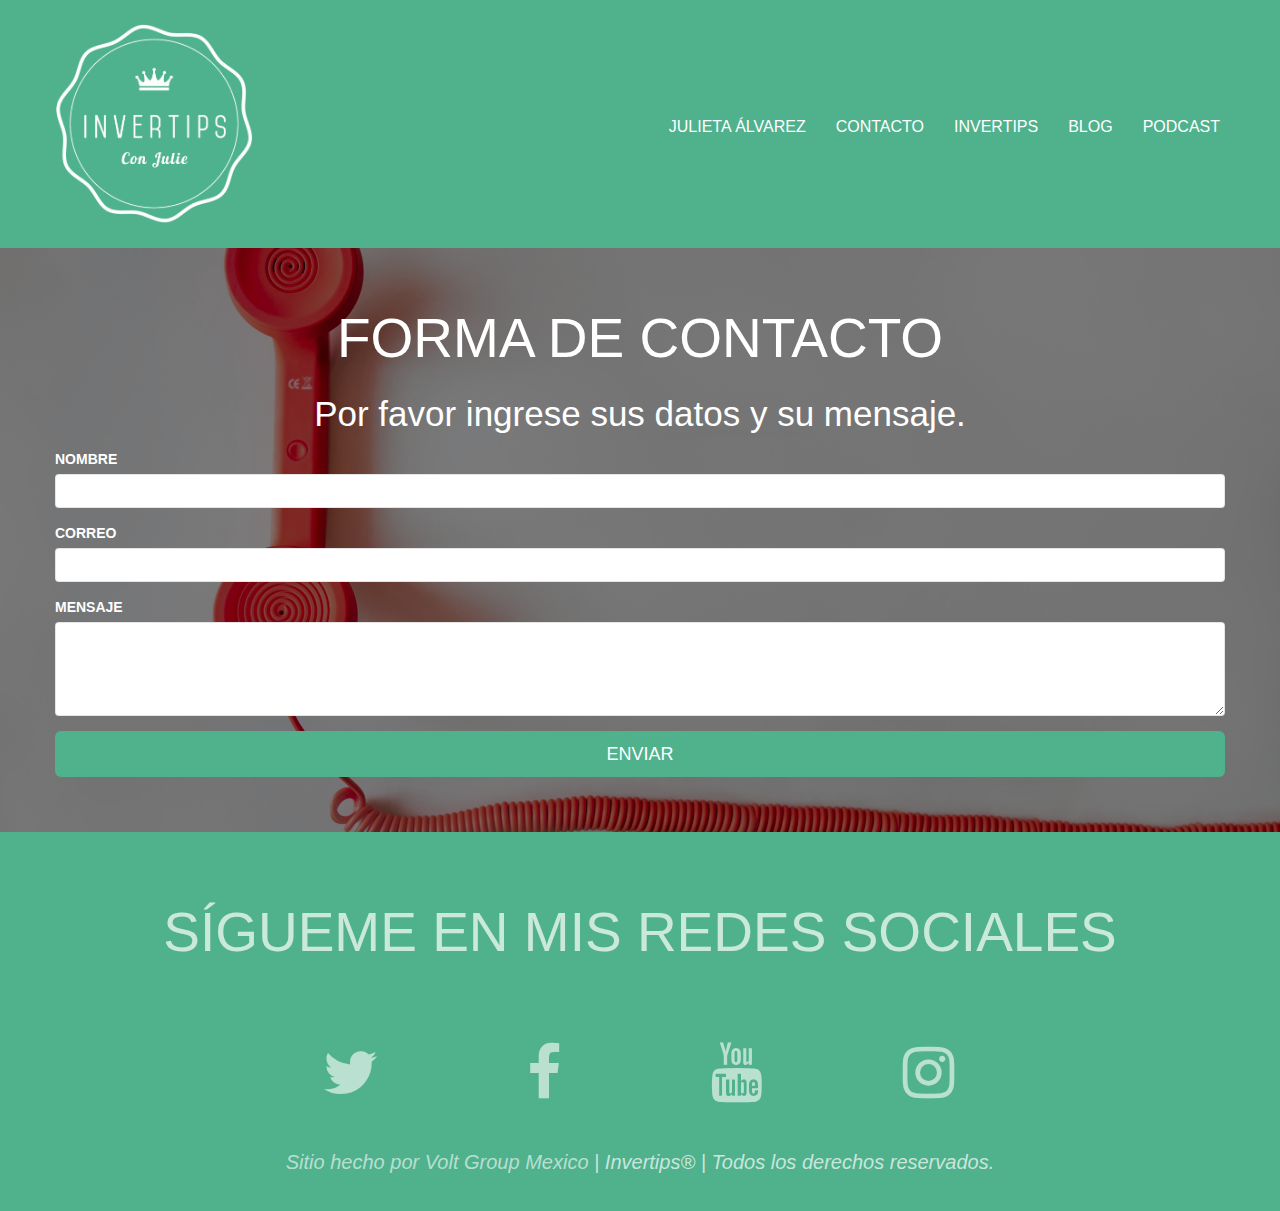
==== commit e56e96f8: "updates" ====
--- a/contacto.html
+++ b/contacto.html
@@ -1 +1 @@
-<!doctype html><html><head> <meta charset="utf-8"> <meta name="keywords" content=""> <meta name="description" content=""> <meta name="viewport" content="width=device-width, initial-scale=1, user-scalable=0"> <link rel="shortcut icon" type="image/png" href="favicon.png"> <link rel="stylesheet" type="text/css" href="./css/bootstrap.min.css"><link rel="stylesheet" type="text/css" href="style.css"><link rel="stylesheet" href="./css/font-awesome.min.css"> <script src="./js/jquery-2.1.0.min.js"></script><script src="./js/bootstrap.min.js"></script><script src="./js/blocs.min.js"></script><script src="./js/jqBootstrapValidation.js"></script><script src="./js/formHandler.js"></script> <title>Contacto</title> <!-- Google Analytics --> <!-- Google Analytics END --> </head><body><!-- Main container --><div class="page-container"> <!-- bloc-7 --><div class="bloc bgc-mint d-bloc" id="bloc-7"><div class="container bloc-sm"><nav class="navbar row"><div class="navbar-header"><a class="navbar-brand ltc-white" href="index.html"><img src="img/round.png" alt="logo" /></a><button id="nav-toggle" type="button" class="ui-navbar-toggle navbar-toggle" data-toggle="collapse" data-target=".navbar-1"><span class="sr-only">Toggle navigation</span><span class="icon-bar"></span><span class="icon-bar"></span><span class="icon-bar"></span></button></div><div class="collapse navbar-collapse navbar-1"><ul class="site-navigation nav navbar-nav"><li><a href="julieta-álvarez.html" class="ltc-white">JULIETA ÁLVAREZ</a></li><li><a href="contacto.html" class="ltc-white">CONTACTO</a></li><li><a href="https://www.youtube.com/channel/UCldib65BboU4khvC7EF3IYQ" class="ltc-white" id="pl-undefined" target="_blank">INVERTIPS</a></li></ul></div></nav></div></div><!-- bloc-7 END --><!-- bloc-8 --><div class="bloc bg-telefono bloc-bg-texture texture-darken tc-white bgc-white l-bloc" id="bloc-8"><div class="container bloc-md"><div class="row"><div class="col-sm-12"><form id="form_1" novalidate success-msg="Your message has been sent." fail-msg="Sorry it seems that our mail server is not responding, Sorry for the inconvenience!"><h3 class="mg-md text-center ">FORMA DE CONTACTO</h3><p class="text-center ">Por favor ingrese sus datos y su mensaje.<br></p><div class="form-group"><label>NOMBRE</label><input id="name" class="form-control" required /></div><div class="form-group"><label>CORREO</label><input id="email" class="form-control" type="email" required /></div><div class="form-group"><label>MENSAJE</label><textarea id="message" class="form-control" rows="4" cols="50" required></textarea></div> <button class="bloc-button btn btn-lg btn-block btn-mint" type="submit">ENVIAR</button></form></div></div></div></div><!-- bloc-8 END --><!-- bloc-9 --><div class="bloc bgc-mint d-bloc" id="bloc-9"><div class="container"><div class="row"><div class="col-sm-12"><h2 class="mg-md  text-center"><br>SÍGUEME EN MIS REDES SOCIALES<br><br></h2></div></div></div></div><!-- bloc-9 END --><!-- bloc-10 --><div class="bloc bgc-mint d-bloc" id="bloc-10"><div class="container"><div class="row"><div class="col-xs-12 col-md-8 col-md-offset-2"><div class="col-sm-3"><div class="text-center"><a class="social-lg" href="https://twitter.com/invertips" target="_blank"><span class="fa fa-twitter icon-lg"></span></a></div></div><div class="col-sm-3"><div class="text-center"><a class="social-lg" href="https://www.facebook.com/Invertips-217213852042741/" target="_blank"><span class="fa fa-facebook icon-lg"></span></a></div></div><div class="col-sm-3"><div class="text-center"><a class="social-lg" href="https://www.youtube.com/channel/UCldib65BboU4khvC7EF3IYQ" target="_blank"><span class="fa fa-youtube icon-lg"></span></a></div></div><div class="col-sm-3"><div class="text-center"><a class="social-lg" href="https://www.instagram.com/invertips/" target="_blank"><span class="fa fa-instagram icon-lg"></span></a></div></div></div></div></div></div><!-- bloc-10 END --><!-- ScrollToTop Button --><a class="bloc-button btn btn-d scrollToTop" onclick="scrollToTarget('1')"><span class="fa fa-chevron-up"></span></a><!-- ScrollToTop Button END--></div><!-- Main container END --> </body></html>+<!doctype html><html><head> <meta charset="utf-8"> <meta name="keywords" content=""> <meta name="description" content=""> <meta name="viewport" content="width=device-width, initial-scale=1, user-scalable=0"> <link rel="shortcut icon" type="image/png" href="favicon.png"> <link rel="stylesheet" type="text/css" href="./css/bootstrap.min.css"><link rel="stylesheet" type="text/css" href="style.css"><link rel="stylesheet" href="./css/font-awesome.min.css"> <script src="./js/jquery-2.1.0.min.js"></script><script src="./js/bootstrap.min.js"></script><script src="./js/blocs.min.js"></script><script src="./js/jqBootstrapValidation.js"></script><script src="./js/formHandler.js"></script> <title>Contacto</title> <!-- Google Analytics --> <!-- Google Analytics END --> </head><body><!-- Main container --><div class="page-container"> <!-- bloc-10 --><div class="bloc bgc-mint d-bloc" id="bloc-10"><div class="container bloc-sm"><nav class="navbar row"><div class="navbar-header"><a class="navbar-brand ltc-white" href="index.html"><img src="img/round.png" /></a><button id="nav-toggle" type="button" class="ui-navbar-toggle navbar-toggle" data-toggle="collapse" data-target=".navbar-1"><span class="sr-only">Toggle navigation</span><span class="icon-bar"></span><span class="icon-bar"></span><span class="icon-bar"></span></button></div><div class="collapse navbar-collapse navbar-1"><ul class="site-navigation nav navbar-nav "><li><a href="julieta-álvarez.html" class="ltc-white">JULIETA ÁLVAREZ</a></li><li><a href="contacto.html" class="ltc-white">CONTACTO</a></li><li><a href="https://www.youtube.com/channel/UCldib65BboU4khvC7EF3IYQ" class="ltc-white" id="pl-undefined" target="_blank">INVERTIPS</a></li><li><a href="index.html" class="ltc-white">BLOG</a></li><li><a href="index.html" class="ltc-white">PODCAST</a></li></ul></div></nav></div></div><!-- bloc-10 END --><!-- bloc-11 --><div class="bloc bg-telefono bloc-bg-texture texture-darken tc-white bgc-white l-bloc" id="bloc-11"><div class="container bloc-md"><div class="row"><div class="col-sm-12"><form id="form_1" novalidate success-msg="Your message has been sent." fail-msg="Sorry it seems that our mail server is not responding, Sorry for the inconvenience!"><h3 class="mg-md text-center ">FORMA DE CONTACTO</h3><p class="text-center ">Por favor ingrese sus datos y su mensaje.<br></p><div class="form-group"><label>NOMBRE</label><input id="name" class="form-control" required /></div><div class="form-group"><label>CORREO</label><input id="email" class="form-control" type="email" required /></div><div class="form-group"><label>MENSAJE</label><textarea id="message" class="form-control" rows="4" cols="50" required></textarea></div> <button class="bloc-button btn btn-lg btn-block btn-mint" type="submit">ENVIAR</button></form></div></div></div></div><!-- bloc-11 END --><!-- bloc-12 --><div class="bloc bgc-mint d-bloc" id="bloc-12"><div class="container"><div class="row"><div class="col-sm-12"><h2 class="mg-md  text-center"><br>SÍGUEME EN MIS REDES SOCIALES<br><br></h2></div></div></div></div><!-- bloc-12 END --><!-- bloc-13 --><div class="bloc bgc-mint d-bloc" id="bloc-13"><div class="container"><div class="row"><div class="col-xs-12 col-md-8 col-md-offset-2"><div class="col-sm-3"><div class="text-center"><a class="social-lg" href="https://twitter.com/invertips" target="_blank"><span class="fa fa-twitter icon-lg"></span></a></div></div><div class="col-sm-3"><div class="text-center"><a class="social-lg" href="https://www.facebook.com/Invertips-217213852042741/" target="_blank"><span class="fa fa-facebook icon-lg"></span></a></div></div><div class="col-sm-3"><div class="text-center"><a class="social-lg" href="https://www.youtube.com/channel/UCldib65BboU4khvC7EF3IYQ" target="_blank"><span class="fa fa-youtube icon-lg"></span></a></div></div><div class="col-sm-3"><div class="text-center"><a class="social-lg" href="https://www.instagram.com/invertips/" target="_blank"><span class="fa fa-instagram icon-lg"></span></a></div></div></div></div></div></div><!-- bloc-13 END --><!-- bloc-14 --><div class="bloc bgc-mint d-bloc" id="bloc-14"><div class="container bloc-sm"><div class="row"><div class="col-xs-12 col-md-8 col-md-offset-2"><h3 class="statement-bloc-text "><a href="http://www.voltgroup.com.mx" target="_blank">Sitio hecho por Volt Group Mexico</a><span>&nbsp;| Invertips® | Todos los derechos reservados.</span></h3></div></div></div></div><!-- bloc-14 END --><!-- ScrollToTop Button --><a class="bloc-button btn btn-d scrollToTop" onclick="scrollToTarget('1')"><span class="fa fa-chevron-up"></span></a><!-- ScrollToTop Button END--></div><!-- Main container END --> </body></html>--- a/style.css
+++ b/style.css
@@ -1 +1 @@
-body{margin:0;padding:0; background:#FFF; overflow-x:hidden; -webkit-font-smoothing: antialiased; -moz-osx-font-smoothing: grayscale;}a:hover{text-decoration: none; cursor:pointer;}a,button{outline: none!important;} #page-loading-blocs-notifaction{position: fixed;top: 0;bottom: 0;width: 100%;z-index:100000;background:#FFFFFF url("img/pageload-spinner.gif") no-repeat center center;}.bloc{width:100%;clear:both;background: 50% 50% no-repeat;padding:0 50px;-webkit-background-size: cover;-moz-background-size: cover;-o-background-size: cover;background-size: cover;position:relative;}.bloc .container{padding-left:0;padding-right:0;}.bloc-lg{padding:100px 50px;}.bloc-md{padding:50px;}.bloc-sm{padding:20px 50px;}.bloc-fill-screen{padding-top:0;position: relative;height: inherit;}.bloc-fill-screen > .container{position:relative;top:50%;transform:translateY(-50%);-webkit-transform:translateY(-50%);}.bloc-fill-screen .fill-bloc-top-edge, .bloc-fill-screen .fill-bloc-bottom-edge{position: absolute;margin: 20px auto;left: 0;right: 0;z-index: 1;transform: none;}.bloc-fill-screen .fill-bloc-top-edge{top:0;}.bloc-fill-screen .fill-bloc-bottom-edge{top: initial;bottom: 20px;}.blocs-hero-btn-dwn{width: 58px;height: 58px;display: block;margin:0 auto;line-height: 58px;padding: 0;border-radius: 50%;text-align: center;font-size: 18px;color: rgba(255,255,255,.8);background: rgba(0,0,0,.6);border:0;}.blocs-hero-btn-dwn:hover{color: rgba(255,255,255,1);}.bloc-bg-texture::before{content:"";background-size: 2px 2px;position: absolute;top: 0;bottom: 0;left:0;right:0;}.texture-darken::before{background: rgba(0,0,0,0.5);}.d-bloc{color:rgba(255,255,255,.7);}.d-bloc button:hover{color:rgba(255,255,255,.9);}.d-bloc .icon-round,.d-bloc .icon-square,.d-bloc .icon-rounded,.d-bloc .icon-semi-rounded-a,.d-bloc .icon-semi-rounded-b{border-color:rgba(255,255,255,.9);}.d-bloc .divider-h span{border-color:rgba(255,255,255,.2);}.d-bloc .a-btn,.d-bloc .navbar a,.d-bloc .navbar-brand, .d-bloc a .icon-sm, .d-bloc a .icon-md, .d-bloc a .icon-lg, .d-bloc a .icon-xl, .d-bloc h1 a, .d-bloc h2 a, .d-bloc h3 a, .d-bloc h4 a, .d-bloc h5 a, .d-bloc h6 a, .d-bloc p a{color:rgba(255,255,255,.6);}.d-bloc .a-btn:hover,.d-bloc .navbar a:hover,.d-bloc .navbar-brand:hover,.d-bloc a:hover .icon-sm, .d-bloc a:hover .icon-md, .d-bloc a:hover .icon-lg, .d-bloc a:hover .icon-xl, .d-bloc h1 a:hover, .d-bloc h2 a:hover, .d-bloc h3 a:hover, .d-bloc h4 a:hover, .d-bloc h5 a:hover, .d-bloc h6 a:hover, .d-bloc p a:hover{color:rgba(255,255,255,1);}.d-bloc .navbar-toggle .icon-bar{background:rgba(255,255,255,1);}.d-bloc .btn-wire,.d-bloc .btn-wire:hover{color:rgba(255,255,255,1);border-color:rgba(255,255,255,1);}.d-bloc .panel{color:rgba(0,0,0,.5);}.d-bloc .panel button:hover{color:rgba(0,0,0,.7);}.d-bloc .panel icon{border-color:rgba(0,0,0,.7);}.d-bloc .panel .divider-h span{border-color:rgba(0,0,0,.1);}.d-bloc .panel .a-btn{color:rgba(0,0,0,.6);}.d-bloc .panel .a-btn:hover{color:rgba(0,0,0,1);}.d-bloc .panel .btn-wire, .d-bloc .panel .btn-wire:hover{color:rgba(0,0,0,.7);border-color:rgba(0,0,0,.3);}.d-bloc .panel,.l-bloc{color:rgba(0,0,0,.5);}.d-bloc .panel button:hover,.l-bloc button:hover{color:rgba(0,0,0,.7);}.l-bloc .icon-round,.l-bloc .icon-square,.l-bloc .icon-rounded,.l-bloc .icon-semi-rounded-a,.l-bloc .icon-semi-rounded-b{border-color:rgba(0,0,0,.7);}.d-bloc .panel .divider-h span,.l-bloc .divider-h span{border-color:rgba(0,0,0,.1);}.d-bloc .panel .a-btn,.l-bloc .a-btn,.l-bloc .navbar a,.l-bloc .navbar-brand,.l-bloc a .icon-sm, .l-bloc a .icon-md, .l-bloc a .icon-lg, .l-bloc a .icon-xl, .l-bloc h1 a, .l-bloc h2 a, .l-bloc h3 a, .l-bloc h4 a, .l-bloc h5 a, .l-bloc h6 a, .l-bloc p a{color:rgba(0,0,0,.6);}.d-bloc .panel .a-btn:hover,.l-bloc .a-btn:hover,.l-bloc .navbar a:hover, .l-bloc .navbar-brand:hover, .l-bloc a:hover .icon-sm, .l-bloc a:hover .icon-md, .l-bloc a:hover .icon-lg, .l-bloc a:hover .icon-xl, .l-bloc h1 a:hover, .l-bloc h2 a:hover, .l-bloc h3 a:hover, .l-bloc h4 a:hover, .l-bloc h5 a:hover, .l-bloc h6 a:hover, .l-bloc p a:hover{color:rgba(0,0,0,1);}.l-bloc .navbar-toggle .icon-bar{color:rgba(0,0,0,.6);}.d-bloc .panel .btn-wire,.d-bloc .panel .btn-wire:hover,.l-bloc .btn-wire,.l-bloc .btn-wire:hover{color:rgba(0,0,0,.7);border-color:rgba(0,0,0,.3);}.voffset-md{margin-top:50px;}#bloc-1 h3{font-size: 45px;}#bloc-2 p{font-size: 19px;}#bloc-3 h3{font-size: 35px;}#bloc-3 p{font-size: 30px;}#bloc-5 h3{font-size: 35px;}#bloc-5 p{font-size: 20px;}#bloc-8 h3{font-size: 55px;}#bloc-8 p{font-size: 35px;}#bloc-9 h2{font-size: 55px;}#bloc-11 h3{font-size: 35px;}#bloc-12 h3{font-size: 55px;}#bloc-12 p{font-size: 35px;}#bloc-13 h2{font-size: 55px;}#bloc-15 h3{font-size: 20px;}.navbar{margin-bottom: 0;z-index:1;}.navbar-brand{height:auto;padding:3px 15px;font-size:25px;font-weight:normal;font-weight:600;line-height:44px;}.navbar-brand img{max-height: 200px;margin: 0 5px 0 0;display:inline;}.nav-center .navbar-brand img{margin:0;}.navbar .nav{padding-top: 2px;margin-right: -16px;float:right;z-index:1;}.nav > li{float:left;margin-top:4px;font-size:16px;}.navbar-nav .open .dropdown-menu > li > a{text-align: inherit;}.nav > li a:hover, .nav > li a:focus{background:transparent;}.navbar-toggle{margin: 10px 10px 0 0;border: 0px;}.navbar-toggle:hover{background:transparent!important;}.navbar-toggle .icon-bar{background-color: rgba(0,0,0,.5);width: 26px;} .nav-invert .navbar .nav{float:left;}.nav-invert .navbar-header, .nav-invert .navbar-brand{float:right;}@media (min-width: 768px){.site-navigation{position:absolute;top:50%;right:20px;transform:translate(0, -50%);-webkit-transform:translateY(-50%);}.nav > li .dropdown-menu a,.nav > li .dropdown-menu a:hover{color:#484848;}.nav-invert .site-navigation{left:0;right:0;}.nav-center{text-align:center;}.nav-center .navbar-header{width:100%;}.nav-center .navbar-header, .nav-center .navbar-brand, .nav-center .nav > li{float: none;display:inline-block;}.nav-center .site-navigation{position:relative;width:100%;margin-top:20px;}.nav-center.mini-nav .navbar-toggle{float:none;margin: 10px auto 0;}}.nav > li > .dropdown a{background: none!important;display: block;padding: 14px 15px;}nav .caret{margin: 0 5px;}.dropdown-menu .dropdown-menu{top:-8px;left:100%;}.dropdown-menu .dropmenu-flow-right{top:100%;left:0;margin-left: -1px;border-top-left-radius: 0;border-top-right-radius: 0;}.dropdown-menu .dropdown span{border: 4px solid black;border-top-color:transparent;border-right-color:transparent;border-bottom-color:transparent;margin: 6px -5px 0 0!important;float: right;}.mg-sm{margin-top:10px;margin-bottom:5px;}.mg-md{margin-top:10px;margin-bottom:20px;}.mg-lg{margin-top:10px;margin-bottom:40px;}.btn{margin: 0 5px 5px 0;}.btn.pull-right{margin: 0 0 5px 5px;}.btn-d,.btn-d:hover,.btn-d:focus{color:#FFF;background:rgba(0,0,0,.3);}button{outline: none!important;}.btn .caret{margin:0 0 0 5px}.dropdown a .caret{margin:0 0 0 5px}.btn-dropdown .dropdown-menu .dropdown{padding: 3px 20px;}.icon-lg{font-size:60px!important;}.panel-sq, .panel-sq .panel-heading, .panel-sq .panel-footer{border-radius:0;}.panel-rd{border-radius:30px;}.panel-rd .panel-heading{border-radius:29px 29px 0 0;}.panel-rd .panel-footer{border-radius:0 0 29px 29px;}.form-control{border-color:rgba(0,0,0,.1);box-shadow:none;}iframe{border:0;}.scrollToTop{width:40px;height:40px;position:fixed;bottom:20px;right:20px;opacity: 0;z-index: 500;transition: all .3s ease-in-out;}.scrollToTop span{margin-top: 6px;}.showScrollTop{font-size: 14px;opacity: 1;}h1,h2,h3,h4,h5,h6,p,label,.btn,a{font-family:"Helvetica";}.container{max-width:1170px;}.hero-bloc-text{font-size:55px;}.hero-bloc-text-sub{font-size:36px;}.statement-bloc-text{line-height:38px;font-style:italic;font-size:28px;text-align:center;font-weight:lighter;}.mount-italy-hero-text-s{font-size:60px;}.mount-italy-hero-text-sub-s{font-size:34px;}.hero-text-vc{margin-top:50%;}.bgc-white{background-color:#ffffff;}.bgc-mint{background-color:#50B18D;}.tc-outer-space{color:#47454A!important;}.tc-white{color:#ffffff!important;}.btn-mint{background:#50B18D;color:#FFFFFF!important;}.btn-mint:hover{background:#408e71;color:#FFFFFF!important;}.btn-carmine-pink{background:#E7594D;color:#FFFFFF!important;}.btn-carmine-pink:hover{background:#b9473e;color:#FFFFFF!important;}.ltc-white{color:#ffffff!important;}.ltc-white:hover{color:#ffffff!important;}.icon-white{color:#ffffff!important;border-color:#ffffff!important;}.bg-IMG-7798-squashed{background-image:url("img/IMG_7798-squashed.JPG");}.bg--MG-7567-squashed{background-image:url("img/_MG_7567-squashed.JPG");}.bg-telefono{background-image:url("img/telefono.jpg");}.bg--MG-7567-squashed{background-image:url("img/_MG_7567-squashed.JPG");}.bg-telefono{background-image:url("img/telefono.jpg");}.bg--MG-7567-squashed{background-image:url("img/_MG_7567-squashed.JPG");}.bg--MG-7567-squashed{background-image:url('img/_MG_7567-squashed.JPG');}@media (max-width: 1024px){ .bloc{  padding-left: 20px;padding-right: 20px;} .bloc.full-width-bloc, .bloc-tile-2.full-width-bloc .container, .bloc-tile-3.full-width-bloc .container, .bloc-tile-4.full-width-bloc .container{  padding-left: 0;padding-right: 0;}}@media (max-width: 992px) and (min-width: 768px){ .navbar .nav{max-width:80% }.nav-center.navbar .nav{max-width:100% }}@media only screen and (min-device-width : 768px) and (max-device-width : 1024px) and (orientation : landscape) {.b-parallax{background-attachment:scroll;}}@media (max-width: 768px){ .container{width:100%;} .b-parallax{background-attachment:scroll;} .page-container, #hero-bloc{overflow-x: hidden;position: relative;}  .bloc-group, .bloc-group .bloc{display:block;width:100%;} .bloc-tile-2 .container, .bloc-tile-3 .container, .bloc-tile-4 .container{padding-left: 10px;padding-right: 10px;}}@media (max-width: 767px){ .page-container{  overflow-x: hidden;  position:relative; } h1,h2,h3,h4,h5,h6,p,#disqus_thread{  padding-left:10px!important;padding-right:10px!important;  } #hero-bloc h1{  font-size:40px; } #hero-bloc h2{  font-size:34px; } #hero-bloc h3{  font-size:25px; } .b-parallax{  background-attachment:scroll; } .navbar .nav{  padding-top: 0;  border-top:1px solid rgba(0,0,0,.2);  float:none!important; } .navbar.row{  margin-left: 0;  margin-right: 0; } .site-navigation{position:inherit;transform:none;-webkit-transform:none;-ms-transform:none; }.nav > li{  margin-top: 0;  border-bottom:1px solid rgba(0,0,0,.1);  background:rgba(0,0,0,.05);  text-align: left;  padding-left:15px;  width:100%; } .nav > li:hover{  background:rgba(0,0,0,.08); } .dropdown .dropdown a .caret{  float: none;  margin: 5px 0 0 10px!important;  border: 4px solid black;  border-bottom-color: transparent;  border-right-color: transparent;  border-left-color: transparent; }  #hero-bloc .navbar .nav{  background:rgba(0,0,0,.8); } #hero-bloc .navbar .nav a{  color:rgba(255,255,255,.6); } .hero{  padding:50px 0; } .hero-nav{  left:-1px;  right:-1px; } .navbar-collapse{  padding:0;  overflow-x: hidden;  -webkit-box-shadow: none;  box-shadow: none; } .navbar-brand img{  max-height: 40px;  width:auto; } .nav-invert .navbar-header{  float: none;  width:100%; } .nav-invert .navbar-toggle{  float:left;  } .bloc-xxl,.bloc-xl,.bloc-lg{  padding: 40px 0; } .bloc-sm,.bloc-md{  padding-left: 0;padding-right: 0; } .a-block{  padding:0 10px; } .btn-dwn{ display:none;  } .voffset{  margin-top:5px; } .voffset-md{  margin-top:20px; } .voffset-lg{  margin-top:30px; } form{  padding:5px; } .close-lightbox{  display:inline-block; } .video-bg-container{  display:none; } .blocsapp-device-iphone5{background-size: 216px 425px;padding-top:60px;width:216px;height:425px; } .blocsapp-device-iphone5 img{width: 180px;height: 320px; }}@media (max-width: 400px){  .bloc{  padding-left: 0;padding-right: 0; -webkit-background-size: auto 200%;  -moz-background-size: auto 200%;  -o-background-size: auto 200%;  background-size: auto 200%; }}@media (max-width: 768px){.hero-text-vc, .mobile .hero-text-vc{margin-top:10%;} }@media (min-width: 767px) and (max-width: 768px){.mini-nav .special-dropdown-nav .site-navigation{display: block;position: absolute;top: 80%;z-index: 1000;float: left;min-width: 160px;padding: 5px 0;margin: 2px 0 0;font-size: 14px;text-align: left;list-style: none;background-color: #fff;-webkit-background-clip: padding-box;background-clip: padding-box;border: 1px solid #ccc;border: 1px solid rgba(0,0,0,.15);border-radius: 4px;-webkit-box-shadow: 0 6px 12px rgba(0,0,0,.175);box-shadow: 0 6px 12px rgba(0,0,0,.175);}.mini-nav .special-dropdown-nav .site-navigation li{width:100%;}.special-dropdown-nav.collapsing{transition: height 0.001s;}.mini-nav .special-dropdown-nav .site-navigation li a{color: rgba(0,0,0,.6)!important;} }@media (max-width: 420px){.hero-text-vc{margin-top:0px;} }+body{margin:0;padding:0; background:#FFF; overflow-x:hidden; -webkit-font-smoothing: antialiased; -moz-osx-font-smoothing: grayscale;}a:hover{text-decoration: none; cursor:pointer;}a,button{outline: none!important;} #page-loading-blocs-notifaction{position: fixed;top: 0;bottom: 0;width: 100%;z-index:100000;background:#FFFFFF url("img/pageload-spinner.gif") no-repeat center center;}.bloc{width:100%;clear:both;background: 50% 50% no-repeat;padding:0 50px;-webkit-background-size: cover;-moz-background-size: cover;-o-background-size: cover;background-size: cover;position:relative;}.bloc .container{padding-left:0;padding-right:0;}.bloc-lg{padding:100px 50px;}.bloc-md{padding:50px;}.bloc-sm{padding:20px 50px;}.bloc-fill-screen{padding-top:0;position: relative;height: inherit;}.bloc-fill-screen > .container{position:relative;top:50%;transform:translateY(-50%);-webkit-transform:translateY(-50%);}.bloc-fill-screen .fill-bloc-top-edge, .bloc-fill-screen .fill-bloc-bottom-edge{position: absolute;margin: 20px auto;left: 0;right: 0;z-index: 1;transform: none;}.bloc-fill-screen .fill-bloc-top-edge{top:0;}.bloc-fill-screen .fill-bloc-bottom-edge{top: initial;bottom: 20px;}.blocs-hero-btn-dwn{width: 58px;height: 58px;display: block;margin:0 auto;line-height: 58px;padding: 0;border-radius: 50%;text-align: center;font-size: 18px;color: rgba(255,255,255,.8);background: rgba(0,0,0,.6);border:0;}.blocs-hero-btn-dwn:hover{color: rgba(255,255,255,1);}.bloc-bg-texture::before{content:"";background-size: 2px 2px;position: absolute;top: 0;bottom: 0;left:0;right:0;}.texture-darken::before{background: rgba(0,0,0,0.5);}.d-bloc{color:rgba(255,255,255,.7);}.d-bloc button:hover{color:rgba(255,255,255,.9);}.d-bloc .icon-round,.d-bloc .icon-square,.d-bloc .icon-rounded,.d-bloc .icon-semi-rounded-a,.d-bloc .icon-semi-rounded-b{border-color:rgba(255,255,255,.9);}.d-bloc .divider-h span{border-color:rgba(255,255,255,.2);}.d-bloc .a-btn,.d-bloc .navbar a,.d-bloc .navbar-brand, .d-bloc a .icon-sm, .d-bloc a .icon-md, .d-bloc a .icon-lg, .d-bloc a .icon-xl, .d-bloc h1 a, .d-bloc h2 a, .d-bloc h3 a, .d-bloc h4 a, .d-bloc h5 a, .d-bloc h6 a, .d-bloc p a{color:rgba(255,255,255,.6);}.d-bloc .a-btn:hover,.d-bloc .navbar a:hover,.d-bloc .navbar-brand:hover,.d-bloc a:hover .icon-sm, .d-bloc a:hover .icon-md, .d-bloc a:hover .icon-lg, .d-bloc a:hover .icon-xl, .d-bloc h1 a:hover, .d-bloc h2 a:hover, .d-bloc h3 a:hover, .d-bloc h4 a:hover, .d-bloc h5 a:hover, .d-bloc h6 a:hover, .d-bloc p a:hover{color:rgba(255,255,255,1);}.d-bloc .navbar-toggle .icon-bar{background:rgba(255,255,255,1);}.d-bloc .btn-wire,.d-bloc .btn-wire:hover{color:rgba(255,255,255,1);border-color:rgba(255,255,255,1);}.d-bloc .panel{color:rgba(0,0,0,.5);}.d-bloc .panel button:hover{color:rgba(0,0,0,.7);}.d-bloc .panel icon{border-color:rgba(0,0,0,.7);}.d-bloc .panel .divider-h span{border-color:rgba(0,0,0,.1);}.d-bloc .panel .a-btn{color:rgba(0,0,0,.6);}.d-bloc .panel .a-btn:hover{color:rgba(0,0,0,1);}.d-bloc .panel .btn-wire, .d-bloc .panel .btn-wire:hover{color:rgba(0,0,0,.7);border-color:rgba(0,0,0,.3);}.d-bloc .panel,.l-bloc{color:rgba(0,0,0,.5);}.d-bloc .panel button:hover,.l-bloc button:hover{color:rgba(0,0,0,.7);}.l-bloc .icon-round,.l-bloc .icon-square,.l-bloc .icon-rounded,.l-bloc .icon-semi-rounded-a,.l-bloc .icon-semi-rounded-b{border-color:rgba(0,0,0,.7);}.d-bloc .panel .divider-h span,.l-bloc .divider-h span{border-color:rgba(0,0,0,.1);}.d-bloc .panel .a-btn,.l-bloc .a-btn,.l-bloc .navbar a,.l-bloc .navbar-brand,.l-bloc a .icon-sm, .l-bloc a .icon-md, .l-bloc a .icon-lg, .l-bloc a .icon-xl, .l-bloc h1 a, .l-bloc h2 a, .l-bloc h3 a, .l-bloc h4 a, .l-bloc h5 a, .l-bloc h6 a, .l-bloc p a{color:rgba(0,0,0,.6);}.d-bloc .panel .a-btn:hover,.l-bloc .a-btn:hover,.l-bloc .navbar a:hover, .l-bloc .navbar-brand:hover, .l-bloc a:hover .icon-sm, .l-bloc a:hover .icon-md, .l-bloc a:hover .icon-lg, .l-bloc a:hover .icon-xl, .l-bloc h1 a:hover, .l-bloc h2 a:hover, .l-bloc h3 a:hover, .l-bloc h4 a:hover, .l-bloc h5 a:hover, .l-bloc h6 a:hover, .l-bloc p a:hover{color:rgba(0,0,0,1);}.l-bloc .navbar-toggle .icon-bar{color:rgba(0,0,0,.6);}.d-bloc .panel .btn-wire,.d-bloc .panel .btn-wire:hover,.l-bloc .btn-wire,.l-bloc .btn-wire:hover{color:rgba(0,0,0,.7);border-color:rgba(0,0,0,.3);}.voffset-md{margin-top:50px;}#bloc-1 h3{font-size: 45px;}#bloc-2 p{font-size: 12px;}#bloc-3 h3{font-size: 35px;}#bloc-3 p{font-size: 30px;}#bloc-5 h3{font-size: 35px;}#bloc-5 p{font-size: 20px;}#bloc-7 h2{font-size: 55px;}#bloc-9 h3{font-size: 20px;}#bloc-11 h3{font-size: 55px;}#bloc-11 p{font-size: 35px;}#bloc-12 h2{font-size: 55px;}#bloc-14 h3{font-size: 20px;}#bloc-15 h3{font-size: 35px;}#bloc-16 h3{font-size: 55px;}#bloc-16 p{font-size: 35px;}#bloc-17 h2{font-size: 55px;}#bloc-19 h3{font-size: 20px;}.navbar{margin-bottom: 0;z-index:1;}.navbar-brand{height:auto;padding:3px 15px;font-size:25px;font-weight:normal;font-weight:600;line-height:44px;}.navbar-brand img{max-height: 200px;margin: 0 5px 0 0;display:inline;}.nav-center .navbar-brand img{margin:0;}.navbar .nav{padding-top: 2px;margin-right: -16px;float:right;z-index:1;}.nav > li{float:left;margin-top:4px;font-size:16px;}.navbar-nav .open .dropdown-menu > li > a{text-align: inherit;}.nav > li a:hover, .nav > li a:focus{background:transparent;}.navbar-toggle{margin: 10px 10px 0 0;border: 0px;}.navbar-toggle:hover{background:transparent!important;}.navbar-toggle .icon-bar{background-color: rgba(0,0,0,.5);width: 26px;} .nav-invert .navbar .nav{float:left;}.nav-invert .navbar-header, .nav-invert .navbar-brand{float:right;}@media (min-width: 768px){.site-navigation{position:absolute;top:50%;right:20px;transform:translate(0, -50%);-webkit-transform:translateY(-50%);}.nav > li .dropdown-menu a,.nav > li .dropdown-menu a:hover{color:#484848;}.nav-invert .site-navigation{left:0;right:0;}.nav-center{text-align:center;}.nav-center .navbar-header{width:100%;}.nav-center .navbar-header, .nav-center .navbar-brand, .nav-center .nav > li{float: none;display:inline-block;}.nav-center .site-navigation{position:relative;width:100%;margin-top:20px;}.nav-center.mini-nav .navbar-toggle{float:none;margin: 10px auto 0;}}.nav > li > .dropdown a{background: none!important;display: block;padding: 14px 15px;}nav .caret{margin: 0 5px;}.dropdown-menu .dropdown-menu{top:-8px;left:100%;}.dropdown-menu .dropmenu-flow-right{top:100%;left:0;margin-left: -1px;border-top-left-radius: 0;border-top-right-radius: 0;}.dropdown-menu .dropdown span{border: 4px solid black;border-top-color:transparent;border-right-color:transparent;border-bottom-color:transparent;margin: 6px -5px 0 0!important;float: right;}.mg-sm{margin-top:10px;margin-bottom:5px;}.mg-md{margin-top:10px;margin-bottom:20px;}.mg-lg{margin-top:10px;margin-bottom:40px;}.btn{margin: 0 5px 5px 0;}.btn.pull-right{margin: 0 0 5px 5px;}.btn-d,.btn-d:hover,.btn-d:focus{color:#FFF;background:rgba(0,0,0,.3);}button{outline: none!important;}.btn .caret{margin:0 0 0 5px}.dropdown a .caret{margin:0 0 0 5px}.btn-dropdown .dropdown-menu .dropdown{padding: 3px 20px;}.icon-lg{font-size:60px!important;}.panel-sq, .panel-sq .panel-heading, .panel-sq .panel-footer{border-radius:0;}.panel-rd{border-radius:30px;}.panel-rd .panel-heading{border-radius:29px 29px 0 0;}.panel-rd .panel-footer{border-radius:0 0 29px 29px;}.form-control{border-color:rgba(0,0,0,.1);box-shadow:none;}iframe{border:0;}.scrollToTop{width:40px;height:40px;position:fixed;bottom:20px;right:20px;opacity: 0;z-index: 500;transition: all .3s ease-in-out;}.scrollToTop span{margin-top: 6px;}.showScrollTop{font-size: 14px;opacity: 1;}h1,h2,h3,h4,h5,h6,p,label,.btn,a{font-family:"Helvetica";}.container{max-width:1170px;}.hero-bloc-text{font-size:55px;}.hero-bloc-text-sub{font-size:36px;}.statement-bloc-text{line-height:38px;font-style:italic;font-size:28px;text-align:center;font-weight:lighter;}.mount-italy-hero-text-s{font-size:60px;}.mount-italy-hero-text-sub-s{font-size:34px;}.hero-text-vc{margin-top:50%;}.bgc-mint{background-color:#50B18D;}.bgc-white{background-color:#ffffff;}.tc-white{color:#ffffff!important;}.tc-outer-space{color:#47454A!important;}.btn-mint{background:#50B18D;color:#FFFFFF!important;}.btn-mint:hover{background:#408e71;color:#FFFFFF!important;}.btn-carmine-pink{background:#E7594D;color:#FFFFFF!important;}.btn-carmine-pink:hover{background:#b9473e;color:#FFFFFF!important;}.ltc-white{color:#ffffff!important;}.ltc-white:hover{color:#ffffff!important;}.ltc-outer-space{color:#47454A!important;}.ltc-outer-space:hover{color:#39373b!important;}.icon-white{color:#ffffff!important;border-color:#ffffff!important;}.bg-IMG-7798-squashed{background-image:url("img/IMG_7798-squashed.JPG");}.bg-telefono{background-image:url("img/telefono.jpg");}.bg-telefono{background-image:url("img/telefono.jpg");}.bg-hero{background-image:url("img/hero.jpg");}.bg-hero{background-image:url("img/hero.jpg");}@media (max-width: 1024px){ .bloc{  padding-left: 20px;padding-right: 20px;} .bloc.full-width-bloc, .bloc-tile-2.full-width-bloc .container, .bloc-tile-3.full-width-bloc .container, .bloc-tile-4.full-width-bloc .container{  padding-left: 0;padding-right: 0;}}@media (max-width: 992px) and (min-width: 768px){ .navbar .nav{max-width:80% }.nav-center.navbar .nav{max-width:100% }}@media only screen and (min-device-width : 768px) and (max-device-width : 1024px) and (orientation : landscape) {.b-parallax{background-attachment:scroll;}}@media (max-width: 768px){ .container{width:100%;} .b-parallax{background-attachment:scroll;} .page-container, #hero-bloc{overflow-x: hidden;position: relative;}  .bloc-group, .bloc-group .bloc{display:block;width:100%;} .bloc-tile-2 .container, .bloc-tile-3 .container, .bloc-tile-4 .container{padding-left: 10px;padding-right: 10px;}}@media (max-width: 767px){ .page-container{  overflow-x: hidden;  position:relative; } h1,h2,h3,h4,h5,h6,p,#disqus_thread{  padding-left:10px!important;padding-right:10px!important;  } #hero-bloc h1{  font-size:40px; } #hero-bloc h2{  font-size:34px; } #hero-bloc h3{  font-size:25px; } .b-parallax{  background-attachment:scroll; } .navbar .nav{  padding-top: 0;  border-top:1px solid rgba(0,0,0,.2);  float:none!important; } .navbar.row{  margin-left: 0;  margin-right: 0; } .site-navigation{position:inherit;transform:none;-webkit-transform:none;-ms-transform:none; }.nav > li{  margin-top: 0;  border-bottom:1px solid rgba(0,0,0,.1);  background:rgba(0,0,0,.05);  text-align: left;  padding-left:15px;  width:100%; } .nav > li:hover{  background:rgba(0,0,0,.08); } .dropdown .dropdown a .caret{  float: none;  margin: 5px 0 0 10px!important;  border: 4px solid black;  border-bottom-color: transparent;  border-right-color: transparent;  border-left-color: transparent; }  #hero-bloc .navbar .nav{  background:rgba(0,0,0,.8); } #hero-bloc .navbar .nav a{  color:rgba(255,255,255,.6); } .hero{  padding:50px 0; } .hero-nav{  left:-1px;  right:-1px; } .navbar-collapse{  padding:0;  overflow-x: hidden;  -webkit-box-shadow: none;  box-shadow: none; } .navbar-brand img{  max-height: 40px;  width:auto; } .nav-invert .navbar-header{  float: none;  width:100%; } .nav-invert .navbar-toggle{  float:left;  } .bloc-xxl,.bloc-xl,.bloc-lg{  padding: 40px 0; } .bloc-sm,.bloc-md{  padding-left: 0;padding-right: 0; } .a-block{  padding:0 10px; } .btn-dwn{ display:none;  } .voffset{  margin-top:5px; } .voffset-md{  margin-top:20px; } .voffset-lg{  margin-top:30px; } form{  padding:5px; } .close-lightbox{  display:inline-block; } .video-bg-container{  display:none; } .blocsapp-device-iphone5{background-size: 216px 425px;padding-top:60px;width:216px;height:425px; } .blocsapp-device-iphone5 img{width: 180px;height: 320px; }}@media (max-width: 400px){  .bloc{  padding-left: 0;padding-right: 0; -webkit-background-size: auto 200%;  -moz-background-size: auto 200%;  -o-background-size: auto 200%;  background-size: auto 200%; }}@media (max-width: 768px){.hero-text-vc, .mobile .hero-text-vc{margin-top:10%;} }@media (min-width: 767px) and (max-width: 768px){.mini-nav .special-dropdown-nav .site-navigation{display: block;position: absolute;top: 80%;z-index: 1000;float: left;min-width: 160px;padding: 5px 0;margin: 2px 0 0;font-size: 14px;text-align: left;list-style: none;background-color: #fff;-webkit-background-clip: padding-box;background-clip: padding-box;border: 1px solid #ccc;border: 1px solid rgba(0,0,0,.15);border-radius: 4px;-webkit-box-shadow: 0 6px 12px rgba(0,0,0,.175);box-shadow: 0 6px 12px rgba(0,0,0,.175);}.mini-nav .special-dropdown-nav .site-navigation li{width:100%;}.special-dropdown-nav.collapsing{transition: height 0.001s;}.mini-nav .special-dropdown-nav .site-navigation li a{color: rgba(0,0,0,.6)!important;} }@media (max-width: 420px){.hero-text-vc{margin-top:0px;} }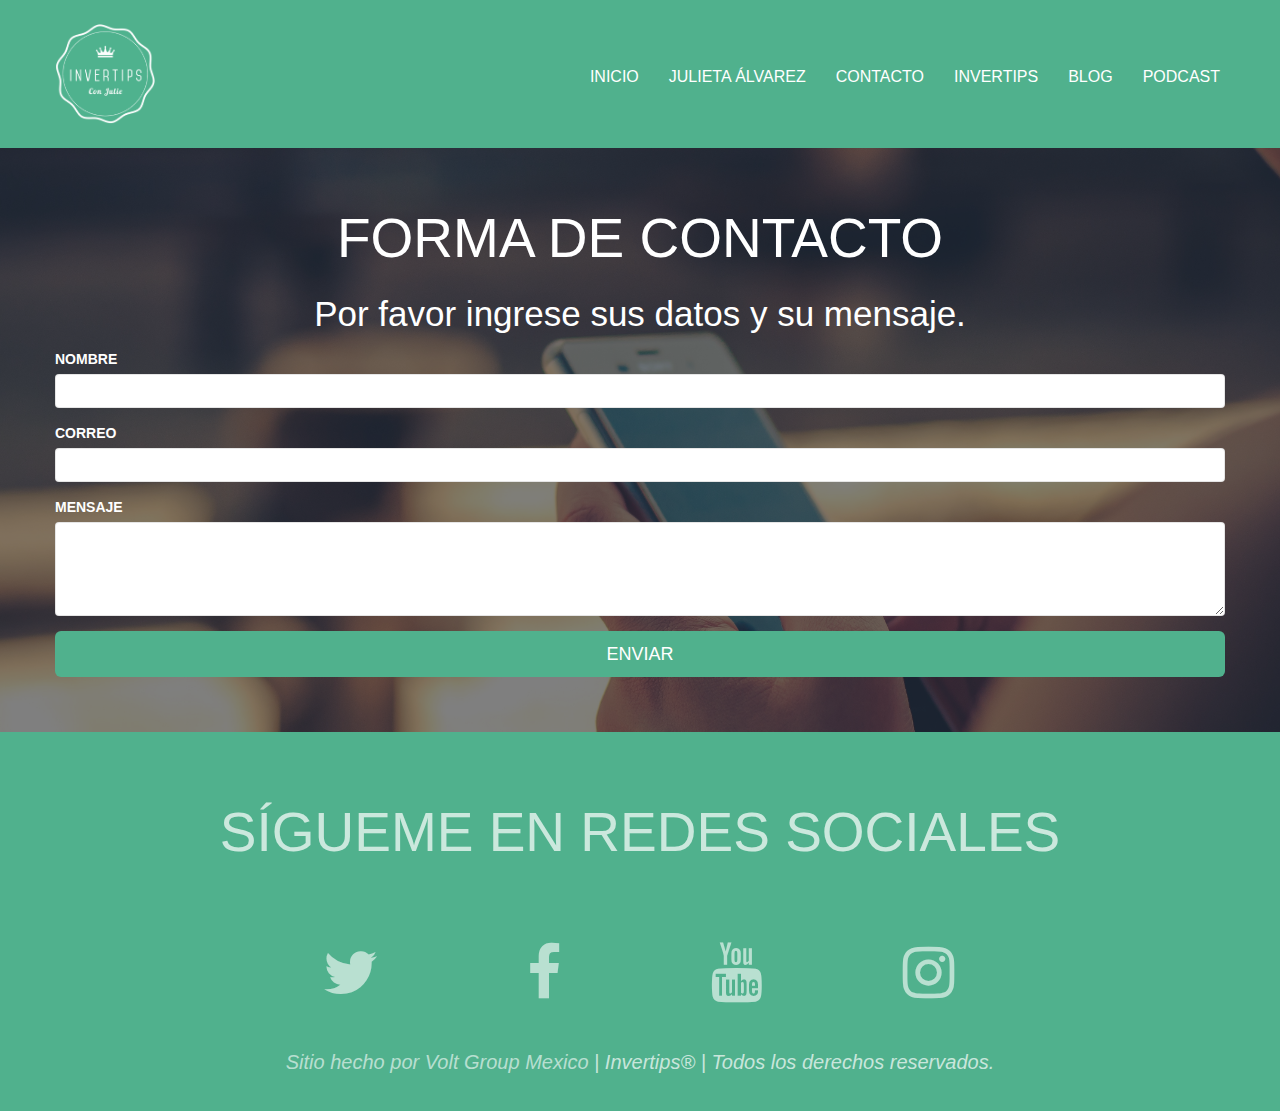
==== commit 2238cf38: "upadte" ====
--- a/contacto.html
+++ b/contacto.html
@@ -1 +1,175 @@
-<!doctype html><html><head> <meta charset="utf-8"> <meta name="keywords" content=""> <meta name="description" content=""> <meta name="viewport" content="width=device-width, initial-scale=1, user-scalable=0"> <link rel="shortcut icon" type="image/png" href="favicon.png"> <link rel="stylesheet" type="text/css" href="./css/bootstrap.min.css"><link rel="stylesheet" type="text/css" href="style.css"><link rel="stylesheet" href="./css/font-awesome.min.css"> <script src="./js/jquery-2.1.0.min.js"></script><script src="./js/bootstrap.min.js"></script><script src="./js/blocs.min.js"></script><script src="./js/jqBootstrapValidation.js"></script><script src="./js/formHandler.js"></script> <title>Contacto</title> <!-- Google Analytics --> <!-- Google Analytics END --> </head><body><!-- Main container --><div class="page-container"> <!-- bloc-10 --><div class="bloc bgc-mint d-bloc" id="bloc-10"><div class="container bloc-sm"><nav class="navbar row"><div class="navbar-header"><a class="navbar-brand ltc-white" href="index.html"><img src="img/round.png" /></a><button id="nav-toggle" type="button" class="ui-navbar-toggle navbar-toggle" data-toggle="collapse" data-target=".navbar-1"><span class="sr-only">Toggle navigation</span><span class="icon-bar"></span><span class="icon-bar"></span><span class="icon-bar"></span></button></div><div class="collapse navbar-collapse navbar-1"><ul class="site-navigation nav navbar-nav "><li><a href="julieta-álvarez.html" class="ltc-white">JULIETA ÁLVAREZ</a></li><li><a href="contacto.html" class="ltc-white">CONTACTO</a></li><li><a href="https://www.youtube.com/channel/UCldib65BboU4khvC7EF3IYQ" class="ltc-white" id="pl-undefined" target="_blank">INVERTIPS</a></li><li><a href="index.html" class="ltc-white">BLOG</a></li><li><a href="index.html" class="ltc-white">PODCAST</a></li></ul></div></nav></div></div><!-- bloc-10 END --><!-- bloc-11 --><div class="bloc bg-telefono bloc-bg-texture texture-darken tc-white bgc-white l-bloc" id="bloc-11"><div class="container bloc-md"><div class="row"><div class="col-sm-12"><form id="form_1" novalidate success-msg="Your message has been sent." fail-msg="Sorry it seems that our mail server is not responding, Sorry for the inconvenience!"><h3 class="mg-md text-center ">FORMA DE CONTACTO</h3><p class="text-center ">Por favor ingrese sus datos y su mensaje.<br></p><div class="form-group"><label>NOMBRE</label><input id="name" class="form-control" required /></div><div class="form-group"><label>CORREO</label><input id="email" class="form-control" type="email" required /></div><div class="form-group"><label>MENSAJE</label><textarea id="message" class="form-control" rows="4" cols="50" required></textarea></div> <button class="bloc-button btn btn-lg btn-block btn-mint" type="submit">ENVIAR</button></form></div></div></div></div><!-- bloc-11 END --><!-- bloc-12 --><div class="bloc bgc-mint d-bloc" id="bloc-12"><div class="container"><div class="row"><div class="col-sm-12"><h2 class="mg-md  text-center"><br>SÍGUEME EN MIS REDES SOCIALES<br><br></h2></div></div></div></div><!-- bloc-12 END --><!-- bloc-13 --><div class="bloc bgc-mint d-bloc" id="bloc-13"><div class="container"><div class="row"><div class="col-xs-12 col-md-8 col-md-offset-2"><div class="col-sm-3"><div class="text-center"><a class="social-lg" href="https://twitter.com/invertips" target="_blank"><span class="fa fa-twitter icon-lg"></span></a></div></div><div class="col-sm-3"><div class="text-center"><a class="social-lg" href="https://www.facebook.com/Invertips-217213852042741/" target="_blank"><span class="fa fa-facebook icon-lg"></span></a></div></div><div class="col-sm-3"><div class="text-center"><a class="social-lg" href="https://www.youtube.com/channel/UCldib65BboU4khvC7EF3IYQ" target="_blank"><span class="fa fa-youtube icon-lg"></span></a></div></div><div class="col-sm-3"><div class="text-center"><a class="social-lg" href="https://www.instagram.com/invertips/" target="_blank"><span class="fa fa-instagram icon-lg"></span></a></div></div></div></div></div></div><!-- bloc-13 END --><!-- bloc-14 --><div class="bloc bgc-mint d-bloc" id="bloc-14"><div class="container bloc-sm"><div class="row"><div class="col-xs-12 col-md-8 col-md-offset-2"><h3 class="statement-bloc-text "><a href="http://www.voltgroup.com.mx" target="_blank">Sitio hecho por Volt Group Mexico</a><span>&nbsp;| Invertips® | Todos los derechos reservados.</span></h3></div></div></div></div><!-- bloc-14 END --><!-- ScrollToTop Button --><a class="bloc-button btn btn-d scrollToTop" onclick="scrollToTarget('1')"><span class="fa fa-chevron-up"></span></a><!-- ScrollToTop Button END--></div><!-- Main container END --> </body></html>+<!doctype html>
+<html>
+<head>
+    <meta charset="utf-8">
+    <meta name="keywords" content="">
+    <meta name="description" content="">
+    <meta name="viewport" content="width=device-width, initial-scale=1, user-scalable=0">
+    <link rel="shortcut icon" type="image/png" href="favicon.png">
+    
+	<link rel="stylesheet" type="text/css" href="./css/bootstrap.min.css">
+	<link rel="stylesheet" type="text/css" href="style.css"><link rel="stylesheet" href="./css/font-awesome.min.css">
+    
+	<script src="./js/jquery-2.1.0.min.js"></script>
+	<script src="./js/bootstrap.min.js"></script>
+	<script src="./js/blocs.min.js"></script>
+	<script src="./js/jqBootstrapValidation.js"></script>
+	<script src="./js/formHandler.js"></script>
+    <title>Contacto</title>
+
+    
+<!-- Google Analytics -->
+ 
+<!-- Google Analytics END -->
+    
+</head>
+<body>
+<!-- Main container -->
+<div class="page-container">
+    
+<!-- bloc-10 -->
+<div class="bloc bgc-mint d-bloc" id="bloc-10">
+	<div class="container bloc-sm">
+		<nav class="navbar row">
+			<div class="navbar-header">
+				<a class="navbar-brand ltc-white" href="index.html"><img src="img/round.png" width="99" /></a>
+				<button id="nav-toggle" type="button" class="ui-navbar-toggle navbar-toggle" data-toggle="collapse" data-target=".navbar-1">
+					<span class="sr-only">Toggle navigation</span><span class="icon-bar"></span><span class="icon-bar"></span><span class="icon-bar"></span>
+				</button>
+			</div>
+			<div class="collapse navbar-collapse navbar-1">
+				<ul class="site-navigation nav navbar-nav">
+					<li>
+						<a href="index.html" class="ltc-white">INICIO</a>
+					</li>
+					<li>
+						<a href="julieta-álvarez.html" class="ltc-white">JULIETA ÁLVAREZ</a>
+					</li>
+					<li>
+						<a href="contacto.html" class="ltc-white">CONTACTO</a>
+					</li>
+					<li>
+						<a href="https://www.youtube.com/channel/UCldib65BboU4khvC7EF3IYQ" class="ltc-white" id="pl-undefined" target="_blank">INVERTIPS</a>
+					</li>
+					<li>
+						<a href="index.html" class="ltc-white">BLOG</a>
+					</li>
+					<li>
+						<a href="index.html" class="ltc-white">PODCAST</a>
+					</li>
+				</ul>
+			</div>
+		</nav>
+	</div>
+</div>
+<!-- bloc-10 END -->
+
+<!-- bloc-11 -->
+<div class="bloc bg-telefono bloc-bg-texture texture-darken tc-white bgc-white l-bloc" id="bloc-11">
+	<div class="container bloc-md">
+		<div class="row">
+			<div class="col-sm-12">
+				<form id="form_1" novalidate success-msg="Your message has been sent." fail-msg="Sorry it seems that our mail server is not responding, Sorry for the inconvenience!">
+					<h3 class="mg-md text-center ">
+						FORMA DE CONTACTO
+					</h3>
+					<p class="text-center ">
+						Por favor ingrese sus datos y su mensaje.<br>
+					</p>
+					<div class="form-group">
+						<label>
+							NOMBRE
+						</label>
+						<input id="name" class="form-control" required />
+					</div>
+					<div class="form-group">
+						<label>
+							CORREO
+						</label>
+						<input id="email" class="form-control" type="email" required />
+					</div>
+					<div class="form-group">
+						<label>
+							MENSAJE
+						</label><textarea id="message" class="form-control" rows="4" cols="50" required></textarea>
+					</div> 
+					<button class="bloc-button btn btn-lg btn-block btn-mint" type="submit">
+						ENVIAR
+					</button>
+				</form>
+			</div>
+		</div>
+	</div>
+</div>
+<!-- bloc-11 END -->
+
+<!-- bloc-12 -->
+<div class="bloc bgc-mint d-bloc" id="bloc-12">
+	<div class="container">
+		<div class="row">
+			<div class="col-sm-12">
+				<h2 class="mg-md  text-center ">
+					<br>SÍGUEME EN REDES SOCIALES<br><br>
+				</h2>
+			</div>
+		</div>
+	</div>
+</div>
+<!-- bloc-12 END -->
+
+<!-- bloc-13 -->
+<div class="bloc bgc-mint d-bloc" id="bloc-13">
+	<div class="container">
+		<div class="row">
+			<div class="col-xs-12 col-md-8 col-md-offset-2">
+				<div class="col-sm-3">
+					<div class="text-center">
+						<a class="social-lg" href="https://twitter.com/invertips" target="_blank"><span class="fa fa-twitter icon-lg"></span></a>
+					</div>
+				</div>
+				<div class="col-sm-3">
+					<div class="text-center">
+						<a class="social-lg" href="https://www.facebook.com/Invertips-217213852042741/" target="_blank"><span class="fa fa-facebook icon-lg"></span></a>
+					</div>
+				</div>
+				<div class="col-sm-3">
+					<div class="text-center">
+						<a class="social-lg" href="https://www.youtube.com/channel/UCldib65BboU4khvC7EF3IYQ" target="_blank"><span class="fa fa-youtube icon-lg"></span></a>
+					</div>
+				</div>
+				<div class="col-sm-3">
+					<div class="text-center">
+						<a class="social-lg" href="https://www.instagram.com/invertips/" target="_blank"><span class="fa fa-instagram icon-lg"></span></a>
+					</div>
+				</div>
+			</div>
+		</div>
+	</div>
+</div>
+<!-- bloc-13 END -->
+
+<!-- bloc-14 -->
+<div class="bloc bgc-mint d-bloc" id="bloc-14">
+	<div class="container bloc-sm">
+		<div class="row">
+			<div class="col-xs-12 col-md-8 col-md-offset-2">
+				<h3 class="statement-bloc-text ">
+					<a href="http://www.voltgroup.com.mx" target="_blank">Sitio hecho por Volt Group Mexico</a><span>&nbsp;| Invertips® | Todos los derechos reservados.</span>
+				</h3>
+			</div>
+		</div>
+	</div>
+</div>
+<!-- bloc-14 END -->
+
+<!-- ScrollToTop Button -->
+<a class="bloc-button btn btn-d scrollToTop" onclick="scrollToTarget('1')"><span class="fa fa-chevron-up"></span></a>
+<!-- ScrollToTop Button END-->
+
+
+</div>
+<!-- Main container END -->
+    
+
+</body>
+</html>
--- a/style.css
+++ b/style.css
@@ -1 +1,882 @@
-body{margin:0;padding:0; background:#FFF; overflow-x:hidden; -webkit-font-smoothing: antialiased; -moz-osx-font-smoothing: grayscale;}a:hover{text-decoration: none; cursor:pointer;}a,button{outline: none!important;} #page-loading-blocs-notifaction{position: fixed;top: 0;bottom: 0;width: 100%;z-index:100000;background:#FFFFFF url("img/pageload-spinner.gif") no-repeat center center;}.bloc{width:100%;clear:both;background: 50% 50% no-repeat;padding:0 50px;-webkit-background-size: cover;-moz-background-size: cover;-o-background-size: cover;background-size: cover;position:relative;}.bloc .container{padding-left:0;padding-right:0;}.bloc-lg{padding:100px 50px;}.bloc-md{padding:50px;}.bloc-sm{padding:20px 50px;}.bloc-fill-screen{padding-top:0;position: relative;height: inherit;}.bloc-fill-screen > .container{position:relative;top:50%;transform:translateY(-50%);-webkit-transform:translateY(-50%);}.bloc-fill-screen .fill-bloc-top-edge, .bloc-fill-screen .fill-bloc-bottom-edge{position: absolute;margin: 20px auto;left: 0;right: 0;z-index: 1;transform: none;}.bloc-fill-screen .fill-bloc-top-edge{top:0;}.bloc-fill-screen .fill-bloc-bottom-edge{top: initial;bottom: 20px;}.blocs-hero-btn-dwn{width: 58px;height: 58px;display: block;margin:0 auto;line-height: 58px;padding: 0;border-radius: 50%;text-align: center;font-size: 18px;color: rgba(255,255,255,.8);background: rgba(0,0,0,.6);border:0;}.blocs-hero-btn-dwn:hover{color: rgba(255,255,255,1);}.bloc-bg-texture::before{content:"";background-size: 2px 2px;position: absolute;top: 0;bottom: 0;left:0;right:0;}.texture-darken::before{background: rgba(0,0,0,0.5);}.d-bloc{color:rgba(255,255,255,.7);}.d-bloc button:hover{color:rgba(255,255,255,.9);}.d-bloc .icon-round,.d-bloc .icon-square,.d-bloc .icon-rounded,.d-bloc .icon-semi-rounded-a,.d-bloc .icon-semi-rounded-b{border-color:rgba(255,255,255,.9);}.d-bloc .divider-h span{border-color:rgba(255,255,255,.2);}.d-bloc .a-btn,.d-bloc .navbar a,.d-bloc .navbar-brand, .d-bloc a .icon-sm, .d-bloc a .icon-md, .d-bloc a .icon-lg, .d-bloc a .icon-xl, .d-bloc h1 a, .d-bloc h2 a, .d-bloc h3 a, .d-bloc h4 a, .d-bloc h5 a, .d-bloc h6 a, .d-bloc p a{color:rgba(255,255,255,.6);}.d-bloc .a-btn:hover,.d-bloc .navbar a:hover,.d-bloc .navbar-brand:hover,.d-bloc a:hover .icon-sm, .d-bloc a:hover .icon-md, .d-bloc a:hover .icon-lg, .d-bloc a:hover .icon-xl, .d-bloc h1 a:hover, .d-bloc h2 a:hover, .d-bloc h3 a:hover, .d-bloc h4 a:hover, .d-bloc h5 a:hover, .d-bloc h6 a:hover, .d-bloc p a:hover{color:rgba(255,255,255,1);}.d-bloc .navbar-toggle .icon-bar{background:rgba(255,255,255,1);}.d-bloc .btn-wire,.d-bloc .btn-wire:hover{color:rgba(255,255,255,1);border-color:rgba(255,255,255,1);}.d-bloc .panel{color:rgba(0,0,0,.5);}.d-bloc .panel button:hover{color:rgba(0,0,0,.7);}.d-bloc .panel icon{border-color:rgba(0,0,0,.7);}.d-bloc .panel .divider-h span{border-color:rgba(0,0,0,.1);}.d-bloc .panel .a-btn{color:rgba(0,0,0,.6);}.d-bloc .panel .a-btn:hover{color:rgba(0,0,0,1);}.d-bloc .panel .btn-wire, .d-bloc .panel .btn-wire:hover{color:rgba(0,0,0,.7);border-color:rgba(0,0,0,.3);}.d-bloc .panel,.l-bloc{color:rgba(0,0,0,.5);}.d-bloc .panel button:hover,.l-bloc button:hover{color:rgba(0,0,0,.7);}.l-bloc .icon-round,.l-bloc .icon-square,.l-bloc .icon-rounded,.l-bloc .icon-semi-rounded-a,.l-bloc .icon-semi-rounded-b{border-color:rgba(0,0,0,.7);}.d-bloc .panel .divider-h span,.l-bloc .divider-h span{border-color:rgba(0,0,0,.1);}.d-bloc .panel .a-btn,.l-bloc .a-btn,.l-bloc .navbar a,.l-bloc .navbar-brand,.l-bloc a .icon-sm, .l-bloc a .icon-md, .l-bloc a .icon-lg, .l-bloc a .icon-xl, .l-bloc h1 a, .l-bloc h2 a, .l-bloc h3 a, .l-bloc h4 a, .l-bloc h5 a, .l-bloc h6 a, .l-bloc p a{color:rgba(0,0,0,.6);}.d-bloc .panel .a-btn:hover,.l-bloc .a-btn:hover,.l-bloc .navbar a:hover, .l-bloc .navbar-brand:hover, .l-bloc a:hover .icon-sm, .l-bloc a:hover .icon-md, .l-bloc a:hover .icon-lg, .l-bloc a:hover .icon-xl, .l-bloc h1 a:hover, .l-bloc h2 a:hover, .l-bloc h3 a:hover, .l-bloc h4 a:hover, .l-bloc h5 a:hover, .l-bloc h6 a:hover, .l-bloc p a:hover{color:rgba(0,0,0,1);}.l-bloc .navbar-toggle .icon-bar{color:rgba(0,0,0,.6);}.d-bloc .panel .btn-wire,.d-bloc .panel .btn-wire:hover,.l-bloc .btn-wire,.l-bloc .btn-wire:hover{color:rgba(0,0,0,.7);border-color:rgba(0,0,0,.3);}.voffset-md{margin-top:50px;}#bloc-1 h3{font-size: 45px;}#bloc-2 p{font-size: 12px;}#bloc-3 h3{font-size: 35px;}#bloc-3 p{font-size: 30px;}#bloc-5 h3{font-size: 35px;}#bloc-5 p{font-size: 20px;}#bloc-7 h2{font-size: 55px;}#bloc-9 h3{font-size: 20px;}#bloc-11 h3{font-size: 55px;}#bloc-11 p{font-size: 35px;}#bloc-12 h2{font-size: 55px;}#bloc-14 h3{font-size: 20px;}#bloc-15 h3{font-size: 35px;}#bloc-16 h3{font-size: 55px;}#bloc-16 p{font-size: 35px;}#bloc-17 h2{font-size: 55px;}#bloc-19 h3{font-size: 20px;}.navbar{margin-bottom: 0;z-index:1;}.navbar-brand{height:auto;padding:3px 15px;font-size:25px;font-weight:normal;font-weight:600;line-height:44px;}.navbar-brand img{max-height: 200px;margin: 0 5px 0 0;display:inline;}.nav-center .navbar-brand img{margin:0;}.navbar .nav{padding-top: 2px;margin-right: -16px;float:right;z-index:1;}.nav > li{float:left;margin-top:4px;font-size:16px;}.navbar-nav .open .dropdown-menu > li > a{text-align: inherit;}.nav > li a:hover, .nav > li a:focus{background:transparent;}.navbar-toggle{margin: 10px 10px 0 0;border: 0px;}.navbar-toggle:hover{background:transparent!important;}.navbar-toggle .icon-bar{background-color: rgba(0,0,0,.5);width: 26px;} .nav-invert .navbar .nav{float:left;}.nav-invert .navbar-header, .nav-invert .navbar-brand{float:right;}@media (min-width: 768px){.site-navigation{position:absolute;top:50%;right:20px;transform:translate(0, -50%);-webkit-transform:translateY(-50%);}.nav > li .dropdown-menu a,.nav > li .dropdown-menu a:hover{color:#484848;}.nav-invert .site-navigation{left:0;right:0;}.nav-center{text-align:center;}.nav-center .navbar-header{width:100%;}.nav-center .navbar-header, .nav-center .navbar-brand, .nav-center .nav > li{float: none;display:inline-block;}.nav-center .site-navigation{position:relative;width:100%;margin-top:20px;}.nav-center.mini-nav .navbar-toggle{float:none;margin: 10px auto 0;}}.nav > li > .dropdown a{background: none!important;display: block;padding: 14px 15px;}nav .caret{margin: 0 5px;}.dropdown-menu .dropdown-menu{top:-8px;left:100%;}.dropdown-menu .dropmenu-flow-right{top:100%;left:0;margin-left: -1px;border-top-left-radius: 0;border-top-right-radius: 0;}.dropdown-menu .dropdown span{border: 4px solid black;border-top-color:transparent;border-right-color:transparent;border-bottom-color:transparent;margin: 6px -5px 0 0!important;float: right;}.mg-sm{margin-top:10px;margin-bottom:5px;}.mg-md{margin-top:10px;margin-bottom:20px;}.mg-lg{margin-top:10px;margin-bottom:40px;}.btn{margin: 0 5px 5px 0;}.btn.pull-right{margin: 0 0 5px 5px;}.btn-d,.btn-d:hover,.btn-d:focus{color:#FFF;background:rgba(0,0,0,.3);}button{outline: none!important;}.btn .caret{margin:0 0 0 5px}.dropdown a .caret{margin:0 0 0 5px}.btn-dropdown .dropdown-menu .dropdown{padding: 3px 20px;}.icon-lg{font-size:60px!important;}.panel-sq, .panel-sq .panel-heading, .panel-sq .panel-footer{border-radius:0;}.panel-rd{border-radius:30px;}.panel-rd .panel-heading{border-radius:29px 29px 0 0;}.panel-rd .panel-footer{border-radius:0 0 29px 29px;}.form-control{border-color:rgba(0,0,0,.1);box-shadow:none;}iframe{border:0;}.scrollToTop{width:40px;height:40px;position:fixed;bottom:20px;right:20px;opacity: 0;z-index: 500;transition: all .3s ease-in-out;}.scrollToTop span{margin-top: 6px;}.showScrollTop{font-size: 14px;opacity: 1;}h1,h2,h3,h4,h5,h6,p,label,.btn,a{font-family:"Helvetica";}.container{max-width:1170px;}.hero-bloc-text{font-size:55px;}.hero-bloc-text-sub{font-size:36px;}.statement-bloc-text{line-height:38px;font-style:italic;font-size:28px;text-align:center;font-weight:lighter;}.mount-italy-hero-text-s{font-size:60px;}.mount-italy-hero-text-sub-s{font-size:34px;}.hero-text-vc{margin-top:50%;}.bgc-mint{background-color:#50B18D;}.bgc-white{background-color:#ffffff;}.tc-white{color:#ffffff!important;}.tc-outer-space{color:#47454A!important;}.btn-mint{background:#50B18D;color:#FFFFFF!important;}.btn-mint:hover{background:#408e71;color:#FFFFFF!important;}.btn-carmine-pink{background:#E7594D;color:#FFFFFF!important;}.btn-carmine-pink:hover{background:#b9473e;color:#FFFFFF!important;}.ltc-white{color:#ffffff!important;}.ltc-white:hover{color:#ffffff!important;}.ltc-outer-space{color:#47454A!important;}.ltc-outer-space:hover{color:#39373b!important;}.icon-white{color:#ffffff!important;border-color:#ffffff!important;}.bg-IMG-7798-squashed{background-image:url("img/IMG_7798-squashed.JPG");}.bg-telefono{background-image:url("img/telefono.jpg");}.bg-telefono{background-image:url("img/telefono.jpg");}.bg-hero{background-image:url("img/hero.jpg");}.bg-hero{background-image:url("img/hero.jpg");}@media (max-width: 1024px){ .bloc{  padding-left: 20px;padding-right: 20px;} .bloc.full-width-bloc, .bloc-tile-2.full-width-bloc .container, .bloc-tile-3.full-width-bloc .container, .bloc-tile-4.full-width-bloc .container{  padding-left: 0;padding-right: 0;}}@media (max-width: 992px) and (min-width: 768px){ .navbar .nav{max-width:80% }.nav-center.navbar .nav{max-width:100% }}@media only screen and (min-device-width : 768px) and (max-device-width : 1024px) and (orientation : landscape) {.b-parallax{background-attachment:scroll;}}@media (max-width: 768px){ .container{width:100%;} .b-parallax{background-attachment:scroll;} .page-container, #hero-bloc{overflow-x: hidden;position: relative;}  .bloc-group, .bloc-group .bloc{display:block;width:100%;} .bloc-tile-2 .container, .bloc-tile-3 .container, .bloc-tile-4 .container{padding-left: 10px;padding-right: 10px;}}@media (max-width: 767px){ .page-container{  overflow-x: hidden;  position:relative; } h1,h2,h3,h4,h5,h6,p,#disqus_thread{  padding-left:10px!important;padding-right:10px!important;  } #hero-bloc h1{  font-size:40px; } #hero-bloc h2{  font-size:34px; } #hero-bloc h3{  font-size:25px; } .b-parallax{  background-attachment:scroll; } .navbar .nav{  padding-top: 0;  border-top:1px solid rgba(0,0,0,.2);  float:none!important; } .navbar.row{  margin-left: 0;  margin-right: 0; } .site-navigation{position:inherit;transform:none;-webkit-transform:none;-ms-transform:none; }.nav > li{  margin-top: 0;  border-bottom:1px solid rgba(0,0,0,.1);  background:rgba(0,0,0,.05);  text-align: left;  padding-left:15px;  width:100%; } .nav > li:hover{  background:rgba(0,0,0,.08); } .dropdown .dropdown a .caret{  float: none;  margin: 5px 0 0 10px!important;  border: 4px solid black;  border-bottom-color: transparent;  border-right-color: transparent;  border-left-color: transparent; }  #hero-bloc .navbar .nav{  background:rgba(0,0,0,.8); } #hero-bloc .navbar .nav a{  color:rgba(255,255,255,.6); } .hero{  padding:50px 0; } .hero-nav{  left:-1px;  right:-1px; } .navbar-collapse{  padding:0;  overflow-x: hidden;  -webkit-box-shadow: none;  box-shadow: none; } .navbar-brand img{  max-height: 40px;  width:auto; } .nav-invert .navbar-header{  float: none;  width:100%; } .nav-invert .navbar-toggle{  float:left;  } .bloc-xxl,.bloc-xl,.bloc-lg{  padding: 40px 0; } .bloc-sm,.bloc-md{  padding-left: 0;padding-right: 0; } .a-block{  padding:0 10px; } .btn-dwn{ display:none;  } .voffset{  margin-top:5px; } .voffset-md{  margin-top:20px; } .voffset-lg{  margin-top:30px; } form{  padding:5px; } .close-lightbox{  display:inline-block; } .video-bg-container{  display:none; } .blocsapp-device-iphone5{background-size: 216px 425px;padding-top:60px;width:216px;height:425px; } .blocsapp-device-iphone5 img{width: 180px;height: 320px; }}@media (max-width: 400px){  .bloc{  padding-left: 0;padding-right: 0; -webkit-background-size: auto 200%;  -moz-background-size: auto 200%;  -o-background-size: auto 200%;  background-size: auto 200%; }}@media (max-width: 768px){.hero-text-vc, .mobile .hero-text-vc{margin-top:10%;} }@media (min-width: 767px) and (max-width: 768px){.mini-nav .special-dropdown-nav .site-navigation{display: block;position: absolute;top: 80%;z-index: 1000;float: left;min-width: 160px;padding: 5px 0;margin: 2px 0 0;font-size: 14px;text-align: left;list-style: none;background-color: #fff;-webkit-background-clip: padding-box;background-clip: padding-box;border: 1px solid #ccc;border: 1px solid rgba(0,0,0,.15);border-radius: 4px;-webkit-box-shadow: 0 6px 12px rgba(0,0,0,.175);box-shadow: 0 6px 12px rgba(0,0,0,.175);}.mini-nav .special-dropdown-nav .site-navigation li{width:100%;}.special-dropdown-nav.collapsing{transition: height 0.001s;}.mini-nav .special-dropdown-nav .site-navigation li a{color: rgba(0,0,0,.6)!important;} }@media (max-width: 420px){.hero-text-vc{margin-top:0px;} }+/*-----------------------------------------------------------------------------------
+	    INVERTIPS 2.0
+        Built with Blocs
+-----------------------------------------------------------------------------------*/
+
+body{
+	margin:0;
+	padding:0;
+    background:#FFF;
+    overflow-x:hidden;
+    -webkit-font-smoothing: antialiased;
+    -moz-osx-font-smoothing: grayscale;
+}
+a:hover{text-decoration: none; cursor:pointer;}
+
+a,button{outline: none!important;} /* Prevent ugly blue glow on chrome and safari */
+
+#page-loading-blocs-notifaction{position: fixed;top: 0;bottom: 0;width: 100%;z-index:100000;background:#FFFFFF url("img/pageload-spinner.gif") no-repeat center center;}
+
+/* = Blocs
+-------------------------------------------------------------- */
+
+.bloc{
+	width:100%;
+	clear:both;
+	background: 50% 50% no-repeat;
+	padding:0 50px;
+	-webkit-background-size: cover;
+	-moz-background-size: cover;
+	-o-background-size: cover;
+	background-size: cover;
+	position:relative;
+}
+.bloc .container{
+	padding-left:0;
+	padding-right:0;
+}
+
+
+/* Sizes */
+
+.bloc-lg{
+	padding:100px 50px;
+}
+.bloc-md{
+	padding:50px;
+}
+.bloc-sm{
+	padding:20px 50px;
+}
+
+/* = Full Screen Blocs 
+-------------------------------------------------------------- */
+
+.bloc-fill-screen{
+	padding-top:0;
+	position: relative;
+	height: inherit;
+}
+.bloc-fill-screen > .container{
+	position:relative;
+	top:50%;
+	transform:translateY(-50%);
+	-webkit-transform:translateY(-50%);
+}
+.bloc-fill-screen .fill-bloc-top-edge, .bloc-fill-screen .fill-bloc-bottom-edge{
+	position: absolute;
+	margin: 20px auto;
+	left: 0;
+	right: 0;
+	z-index: 1;
+	transform: none;
+}
+.bloc-fill-screen .fill-bloc-top-edge{
+	top:0;
+}
+.bloc-fill-screen .fill-bloc-bottom-edge{
+	top: initial;
+	bottom: 20px;
+}
+.blocs-hero-btn-dwn{
+	width: 58px;
+	height: 58px;
+	display: block;
+	margin:0 auto;
+	line-height: 58px;
+	padding: 0;
+	border-radius: 50%;
+	text-align: center;
+	font-size: 18px;
+	color: rgba(255,255,255,.8);
+	background: rgba(0,0,0,.6);
+	border:0;
+}
+.blocs-hero-btn-dwn:hover{
+	color: rgba(255,255,255,1);
+}
+
+
+/* Background Textures */
+
+.bloc-bg-texture::before{
+	content:"";
+	background-size: 2px 2px;
+	position: absolute;
+	top: 0;
+	bottom: 0;
+	left:0;
+	right:0;
+}
+.texture-darken::before{
+	background: rgba(0,0,0,0.5);
+}
+
+
+/* Dark theme */
+
+.d-bloc{
+	color:rgba(255,255,255,.7);
+}
+.d-bloc button:hover{
+	color:rgba(255,255,255,.9);
+}
+.d-bloc .icon-round,.d-bloc .icon-square,.d-bloc .icon-rounded,.d-bloc .icon-semi-rounded-a,.d-bloc .icon-semi-rounded-b{
+	border-color:rgba(255,255,255,.9);
+}
+.d-bloc .divider-h span{
+	border-color:rgba(255,255,255,.2);
+}
+.d-bloc .a-btn,.d-bloc .navbar a,.d-bloc .navbar-brand, .d-bloc a .icon-sm, .d-bloc a .icon-md, .d-bloc a .icon-lg, .d-bloc a .icon-xl, .d-bloc h1 a, .d-bloc h2 a, .d-bloc h3 a, .d-bloc h4 a, .d-bloc h5 a, .d-bloc h6 a, .d-bloc p a{
+	color:rgba(255,255,255,.6);
+}
+.d-bloc .a-btn:hover,.d-bloc .navbar a:hover,.d-bloc .navbar-brand:hover,.d-bloc a:hover .icon-sm, .d-bloc a:hover .icon-md, .d-bloc a:hover .icon-lg, .d-bloc a:hover .icon-xl, .d-bloc h1 a:hover, .d-bloc h2 a:hover, .d-bloc h3 a:hover, .d-bloc h4 a:hover, .d-bloc h5 a:hover, .d-bloc h6 a:hover, .d-bloc p a:hover{
+	color:rgba(255,255,255,1);
+}
+.d-bloc .navbar-toggle .icon-bar{
+	background:rgba(255,255,255,1);
+}
+.d-bloc .btn-wire,.d-bloc .btn-wire:hover{
+	color:rgba(255,255,255,1);
+	border-color:rgba(255,255,255,1);
+}
+.d-bloc .panel{
+	color:rgba(0,0,0,.5);
+}
+.d-bloc .panel button:hover{
+	color:rgba(0,0,0,.7);
+}
+.d-bloc .panel icon{
+	border-color:rgba(0,0,0,.7);
+}
+.d-bloc .panel .divider-h span{
+	border-color:rgba(0,0,0,.1);
+}
+.d-bloc .panel .a-btn{
+	color:rgba(0,0,0,.6);
+}
+.d-bloc .panel .a-btn:hover{
+	color:rgba(0,0,0,1);
+}
+.d-bloc .panel .btn-wire, .d-bloc .panel .btn-wire:hover{
+	color:rgba(0,0,0,.7);
+	border-color:rgba(0,0,0,.3);
+}
+
+
+/* Light theme */
+
+.d-bloc .panel,.l-bloc{
+	color:rgba(0,0,0,.5);
+}
+.d-bloc .panel button:hover,.l-bloc button:hover{
+	color:rgba(0,0,0,.7);
+}
+.l-bloc .icon-round,.l-bloc .icon-square,.l-bloc .icon-rounded,.l-bloc .icon-semi-rounded-a,.l-bloc .icon-semi-rounded-b{
+	border-color:rgba(0,0,0,.7);
+}
+.d-bloc .panel .divider-h span,.l-bloc .divider-h span{
+	border-color:rgba(0,0,0,.1);
+}
+.d-bloc .panel .a-btn,.l-bloc .a-btn,.l-bloc .navbar a,.l-bloc .navbar-brand,.l-bloc a .icon-sm, .l-bloc a .icon-md, .l-bloc a .icon-lg, .l-bloc a .icon-xl, .l-bloc h1 a, .l-bloc h2 a, .l-bloc h3 a, .l-bloc h4 a, .l-bloc h5 a, .l-bloc h6 a, .l-bloc p a{
+	color:rgba(0,0,0,.6);
+}
+.d-bloc .panel .a-btn:hover,.l-bloc .a-btn:hover,.l-bloc .navbar a:hover, .l-bloc .navbar-brand:hover, .l-bloc a:hover .icon-sm, .l-bloc a:hover .icon-md, .l-bloc a:hover .icon-lg, .l-bloc a:hover .icon-xl, .l-bloc h1 a:hover, .l-bloc h2 a:hover, .l-bloc h3 a:hover, .l-bloc h4 a:hover, .l-bloc h5 a:hover, .l-bloc h6 a:hover, .l-bloc p a:hover{
+	color:rgba(0,0,0,1);
+}
+.l-bloc .navbar-toggle .icon-bar{
+	color:rgba(0,0,0,.6);
+}
+.d-bloc .panel .btn-wire,.d-bloc .panel .btn-wire:hover,.l-bloc .btn-wire,.l-bloc .btn-wire:hover{
+	color:rgba(0,0,0,.7);
+	border-color:rgba(0,0,0,.3);
+}
+
+/* Row Margin Offsets */
+
+.voffset-md{
+	margin-top:50px;
+}
+
+/* Bloc text custom styling */
+
+#bloc-1 h3{
+	font-size: 45px;
+}
+#bloc-2 p{
+	font-size: 12px;
+}
+#bloc-3 h3{
+	font-size: 35px;
+}
+#bloc-3 p{
+	font-size: 30px;
+}
+#bloc-5 h3{
+	font-size: 35px;
+}
+#bloc-5 p{
+	font-size: 20px;
+}
+#bloc-7 h2{
+	font-size: 55px;
+}
+#bloc-9 h3{
+	font-size: 20px;
+}
+#bloc-11 h3{
+	font-size: 55px;
+}
+#bloc-11 p{
+	font-size: 35px;
+}
+#bloc-12 h2{
+	font-size: 55px;
+}
+#bloc-14 h3{
+	font-size: 20px;
+}
+#bloc-16 h1{
+	font-size: 55px;
+}
+#bloc-17 h3{
+	font-size: 39px;
+}
+#bloc-18 p{
+	font-size: 12px;
+}
+#bloc-19 h1{
+	font-size: 55px;
+}
+#bloc-20 h3{
+	font-size: 35px;
+}
+#bloc-21 h3{
+	font-size: 55px;
+}
+#bloc-21 p{
+	font-size: 35px;
+}
+#bloc-22 h2{
+	font-size: 55px;
+}
+#bloc-24 h3{
+	font-size: 20px;
+}
+#bloc-25 h3{
+	font-size: 35px;
+}
+#bloc-26 h3{
+	font-size: 55px;
+}
+#bloc-26 p{
+	font-size: 35px;
+}
+#bloc-27 h2{
+	font-size: 55px;
+}
+#bloc-29 h3{
+	font-size: 20px;
+}
+
+/* = NavBar
+-------------------------------------------------------------- */
+
+.navbar{
+	margin-bottom: 0;
+	z-index:1;
+}
+.navbar-brand{
+	height:auto;
+	padding:3px 15px;
+	font-size:25px;
+	font-weight:normal;
+	font-weight:600;
+	line-height:44px;
+}
+.navbar-brand img{
+	max-height: 200px;
+	margin: 0 5px 0 0;
+	display:inline;
+}
+.nav-center .navbar-brand img{
+	margin:0;
+}
+.navbar .nav{
+	padding-top: 2px;
+	margin-right: -16px;
+	float:right;
+	z-index:1;
+}
+.nav > li{
+	float:left;
+	margin-top:4px;
+	font-size:16px;
+}
+.navbar-nav .open .dropdown-menu > li > a{
+	text-align: inherit;
+}
+.nav > li a:hover, .nav > li a:focus{
+	background:transparent;
+}
+.navbar-toggle{
+	margin: 10px 10px 0 0;
+	border: 0px;
+}
+.navbar-toggle:hover{
+	background:transparent!important;
+}
+.navbar-toggle .icon-bar{
+	background-color: rgba(0,0,0,.5);
+	width: 26px;
+}
+ /* Inverted navbar */
+
+.nav-invert .navbar .nav{
+	float:left;
+}
+.nav-invert .navbar-header, .nav-invert .navbar-brand{
+	float:right;
+}
+@media (min-width: 768px){
+	.site-navigation{
+		position:absolute;
+		top:50%;
+		right:20px;
+		transform:translate(0, -50%);
+		-webkit-transform:translateY(-50%);
+	}
+	.nav > li .dropdown-menu a,.nav > li .dropdown-menu a:hover{
+		color:#484848;
+	}
+	.nav-invert .site-navigation{
+		left:0;
+		right:0;
+	}
+	.nav-center{
+		text-align:center;
+	}
+	.nav-center .navbar-header{
+		width:100%;
+	}
+	.nav-center .navbar-header, .nav-center .navbar-brand, .nav-center .nav > li{
+		float: none;
+		display:inline-block;
+	}
+	.nav-center .site-navigation{
+		position:relative;
+		width:100%;
+		margin-top:20px;
+	}
+.nav-center.mini-nav .navbar-toggle{
+	float:none;
+	margin: 10px auto 0;
+	}
+}
+.nav > li > .dropdown a{
+	background: none!important;
+	display: block;
+	padding: 14px 15px;
+}
+
+nav .caret{
+	margin: 0 5px;
+}
+/* Dropdown Menus SubMenu */
+	.dropdown-menu .dropdown-menu{
+	top:-8px;
+	left:100%;
+}
+.dropdown-menu .dropmenu-flow-right{
+	top:100%;
+	left:0;
+	margin-left: -1px;
+	border-top-left-radius: 0;
+	border-top-right-radius: 0;
+}
+.dropdown-menu .dropdown span{
+	border: 4px solid black;
+	border-top-color:transparent;
+	border-right-color:transparent;
+	border-bottom-color:transparent;
+	margin: 6px -5px 0 0!important;
+	float: right;
+}
+.hero .hero-nav{
+	padding-left:inherit;
+	padding-right:inherit;
+}
+
+/* = Bric adjustment margins
+-------------------------------------------------------------- */
+
+.mg-sm{
+	margin-top:10px;
+	margin-bottom:5px;
+}
+.mg-md{
+	margin-top:10px;
+	margin-bottom:20px;
+}
+.mg-lg{
+	margin-top:10px;
+	margin-bottom:40px;
+}
+img.mg-sm,img.mg-md,img.mg-lg{
+	margin-top: 0;
+}
+img.mg-sm{
+	margin-bottom:10px;
+}
+img.mg-md{
+	margin-bottom:30px;
+}
+img.mg-lg{
+	margin-bottom:50px;
+}
+
+/* = Buttons
+-------------------------------------------------------------- */
+
+.btn{
+	margin: 0 5px 5px 0;
+}
+.btn.pull-right{
+	margin: 0 0 5px 5px;
+}
+.btn-d,.btn-d:hover,.btn-d:focus{
+	color:#FFF;
+	background:rgba(0,0,0,.3);
+}
+
+/* Prevent ugly blue glow on chrome and safari */
+button{
+	outline: none!important;
+}
+
+.btn .caret{
+	margin:0 0 0 5px}.dropdown a .caret{
+	margin:0 0 0 5px}.btn-dropdown .dropdown-menu .dropdown{
+	padding: 3px 20px;
+}
+
+/* = Icons
+-------------------------------------------------------------- */
+.icon-lg{
+	font-size:60px!important;
+}
+
+
+
+
+.panel-sq, .panel-sq .panel-heading, .panel-sq .panel-footer{
+	border-radius:0;
+}
+.panel-rd{
+	border-radius:30px;
+}
+.panel-rd .panel-heading{
+	border-radius:29px 29px 0 0;
+}
+.panel-rd .panel-footer{
+	border-radius:0 0 29px 29px;
+}
+
+
+/* = Forms
+-------------------------------------------------------------- */
+
+.form-control{
+	border-color:rgba(0,0,0,.1);
+	box-shadow:none;
+}
+
+/* iFrame */
+
+iframe{
+	border:0;
+}
+
+
+/* ScrollToTop button */
+
+.scrollToTop{
+	width:40px;
+	height:40px;
+	position:fixed;
+	bottom:20px;
+	right:20px;
+	opacity: 0;
+	z-index: 500;
+	transition: all .3s ease-in-out;
+}
+.scrollToTop span{
+	margin-top: 6px;
+}
+.showScrollTop{
+	font-size: 14px;
+	opacity: 1;
+}
+
+/* = Custom Styling
+-------------------------------------------------------------- */
+
+h1,h2,h3,h4,h5,h6,p,label,.btn,a{
+	font-family:"Helvetica";
+}
+.container{
+	max-width:1170px;
+}
+.hero-bloc-text{
+	font-size:55px;
+}
+.hero-bloc-text-sub{
+	font-size:36px;
+}
+.statement-bloc-text{
+	line-height:38px;
+	font-style:italic;
+	font-size:28px;
+	text-align:center;
+	font-weight:lighter;
+}
+.mount-italy-hero-text-s{
+	font-size:60px;
+}
+.mount-italy-hero-text-sub-s{
+	font-size:34px;
+}
+.hero-text-vc{
+	margin-top:50%;
+}
+
+/* = Colour
+-------------------------------------------------------------- */
+
+/* Background colour styles */
+
+.bgc-mint{
+	background-color:#50B18D;
+}
+.bgc-white{
+	background-color:#ffffff;
+}
+/* Text colour styles */
+
+.tc-white{
+	color:#ffffff!important;
+}
+.tc-outer-space{
+	color:#47454A!important;
+}
+/* Button colour styles */
+
+.btn-mint{
+	background:#50B18D;
+	color:#FFFFFF!important;
+}
+.btn-mint:hover{
+	background:#408e71;
+	color:#FFFFFF!important;
+}
+.btn-carmine-pink{
+	background:#E7594D;
+	color:#FFFFFF!important;
+}
+.btn-carmine-pink:hover{
+	background:#b9473e;
+	color:#FFFFFF!important;
+}
+/* Link colour styles */
+
+.ltc-white{
+	color:#ffffff!important;
+}
+.ltc-white:hover{
+	color:#ffffff!important;
+}
+.ltc-outer-space{
+	color:#47454A!important;
+}
+.ltc-outer-space:hover{
+	color:#39373b!important;
+}
+/* Icon colour styles */
+
+.icon-white{
+	color:#ffffff!important;
+	border-color:#ffffff!important;
+}
+
+/* Bloc image backgrounds */
+
+.bg-IMG-7798-squashed{
+	background-image:url("img/IMG_7798-squashed.JPG");
+}
+.bg-telefono{
+	background-image:url("img/telefono.jpg");
+}
+.bg-telefono{
+	background-image:url("img/telefono.jpg");
+}
+.bg-hero{
+	background-image:url("img/hero.jpg");
+}
+.bg-hero{
+	background-image:url("img/hero.jpg");
+}
+.bg-telefono{
+	background-image:url("img/telefono.jpg");
+}
+
+
+
+/* = Mobile adjustments 
+-------------------------------------------------------------- */
+@media (max-width: 1024px)
+{
+    .bloc{
+        padding-left: 20px; 
+        padding-right: 20px;  
+    }
+    .bloc.full-width-bloc, .bloc-tile-2.full-width-bloc .container, .bloc-tile-3.full-width-bloc .container, .bloc-tile-4.full-width-bloc .container{
+        padding-left: 0; 
+        padding-right: 0;  
+    }
+}
+@media (max-width: 992px) and (min-width: 768px)
+{
+    .navbar .nav{
+		max-width:80%
+    }
+	.nav-center.navbar .nav{
+		max-width:100%
+    }
+}
+@media only screen and (min-device-width : 768px) and (max-device-width : 1024px) and (orientation : landscape) {.b-parallax{background-attachment:scroll;}}
+@media (max-width: 768px)
+{
+    .container{width:100%;}
+    .b-parallax{background-attachment:scroll;}
+    .page-container, #hero-bloc{overflow-x: hidden;position: relative;} /* Prevent unwanted side scroll on mobile */
+    .bloc-group, .bloc-group .bloc{display:block;width:100%;}
+    .bloc-tile-2 .container, .bloc-tile-3 .container, .bloc-tile-4 .container{padding-left: 10px;padding-right: 10px;}
+}
+@media (max-width: 767px)
+{
+    .page-container{
+        overflow-x: hidden;
+        position:relative;
+    }
+    h1,h2,h3,h4,h5,h6,p,#disqus_thread{
+        padding-left:10px!important; 
+        padding-right:10px!important; 
+    }
+    #hero-bloc h1{
+        font-size:40px;
+    }
+    #hero-bloc h2{
+        font-size:34px;
+    }
+    #hero-bloc h3{
+        font-size:25px;
+    }
+    .b-parallax{
+        background-attachment:scroll;
+    }
+    .navbar .nav{
+        padding-top: 0;
+        border-top:1px solid rgba(0,0,0,.2);
+        float:none!important;
+    }
+    .navbar.row{
+        margin-left: 0;
+        margin-right: 0;
+    }
+    .site-navigation{
+	   position:inherit;
+	   transform:none;
+	   -webkit-transform:none;
+	   -ms-transform:none;
+    }  
+    .nav > li{
+        margin-top: 0;
+        border-bottom:1px solid rgba(0,0,0,.1);
+        background:rgba(0,0,0,.05);
+        text-align: left;
+        padding-left:15px;
+        width:100%;
+    }
+    .nav > li:hover{
+        background:rgba(0,0,0,.08);
+    }
+    .dropdown .dropdown a .caret{   
+        float: none;
+        margin: 5px 0 0 10px!important;
+        border: 4px solid black;
+        border-bottom-color: transparent;
+        border-right-color: transparent;
+        border-left-color: transparent;
+    }
+    
+    #hero-bloc .navbar .nav{
+        background:rgba(0,0,0,.8);
+    }
+    #hero-bloc .navbar .nav a{
+        color:rgba(255,255,255,.6);
+    }
+    .hero{
+        padding:50px 0;
+    }
+    .hero-nav{
+        left:-1px;
+        right:-1px;
+    }
+    .navbar-collapse{
+        padding:0;
+        overflow-x: hidden;
+        -webkit-box-shadow: none;
+        box-shadow: none;
+    }
+    .navbar-brand img{
+        max-height: 40px;
+        width:auto;   
+    }
+    .nav-invert .navbar-header{
+        float: none;
+        width:100%;
+    }
+    .nav-invert .navbar-toggle{
+        float:left; 
+    }
+    .bloc-xxl,.bloc-xl,.bloc-lg{
+        padding: 40px 0;
+    }
+    .bloc-sm,.bloc-md{
+        padding-left: 0; 
+        padding-right: 0;
+    }
+    .a-block{
+        padding:0 10px;
+    }
+    .btn-dwn{
+       display:none; 
+    }
+    .voffset{
+        margin-top:5px;
+    }
+    .voffset-md{
+        margin-top:20px;
+    }
+    .voffset-lg{
+        margin-top:30px;
+    }
+    form{
+        padding:5px;
+    }
+    .close-lightbox{
+        display:inline-block;
+    }
+    .video-bg-container{
+        display:none;
+    }
+    .blocsapp-device-iphone5{
+	   background-size: 216px 425px;
+	   padding-top:60px;
+	   width:216px;
+	   height:425px;
+    }
+    .blocsapp-device-iphone5 img{
+	   width: 180px;
+	   height: 320px;
+    }
+}
+
+@media (max-width: 400px)
+{    
+    .bloc{
+        padding-left: 0; 
+        padding-right: 0;  
+        -webkit-background-size: auto 200%;
+        -moz-background-size: auto 200%;
+        -o-background-size: auto 200%;
+        background-size: auto 200%;
+    }
+}
+
+@media (max-width: 768px){
+	.hero-text-vc, .mobile .hero-text-vc{
+	margin-top:10%;
+}
+ div[class^="col-"], div[class*=" col-"]{
+	margin-top: 30px;
+	margin-bottom: 30px;
+}
+.full-width-bloc div[class^="col-"], .full-width-bloc div[class*=" col-"]{
+	margin-top: 0;
+	margin-bottom: 0;
+}
+}
+/* Drop Down Navigation */
+@media (min-width: 767px) and (max-width: 768px){
+	
+.mini-nav .special-dropdown-nav .site-navigation{
+	display: block;
+	position: absolute;
+	top: 80%;
+	z-index: 1000;
+	float: left;
+	min-width: 160px;
+	padding: 5px 0;
+	margin: 2px 0 0;
+	font-size: 14px;
+	text-align: left;
+	list-style: none;
+	background-color: #fff;
+	-webkit-background-clip: padding-box;
+	background-clip: padding-box;
+	border: 1px solid #ccc;
+	border: 1px solid rgba(0,0,0,.15);
+	border-radius: 4px;
+	-webkit-box-shadow: 0 6px 12px rgba(0,0,0,.175);
+	box-shadow: 0 6px 12px rgba(0,0,0,.175);
+}
+.mini-nav .special-dropdown-nav .site-navigation li{
+	width:100%;
+}
+.special-dropdown-nav.collapsing{
+	transition: height 0.001s;
+}
+.mini-nav .special-dropdown-nav .site-navigation li a{
+	color: rgba(0,0,0,.6)!important;
+}
+ }
+@media (max-width: 420px){
+	.hero-text-vc{
+	margin-top:0px;
+}
+ #bloc-16 h1{
+	font-size: 35px;
+}
+#bloc-19 h1{
+	font-size: 35px;
+}
+#bloc-20 h3{
+	font-size: 22px;
+}
+#bloc-21 h3{
+	font-size: 39px;
+}
+#bloc-21 p{
+	font-size: 34px;
+}
+#bloc-22 h2{
+	font-size: 39px;
+}
+/* = Text Mobile Alignment Classes
+-------------------------------------------------------------- */
+.text-center-xs{
+	text-align:center;
+}
+}
+
